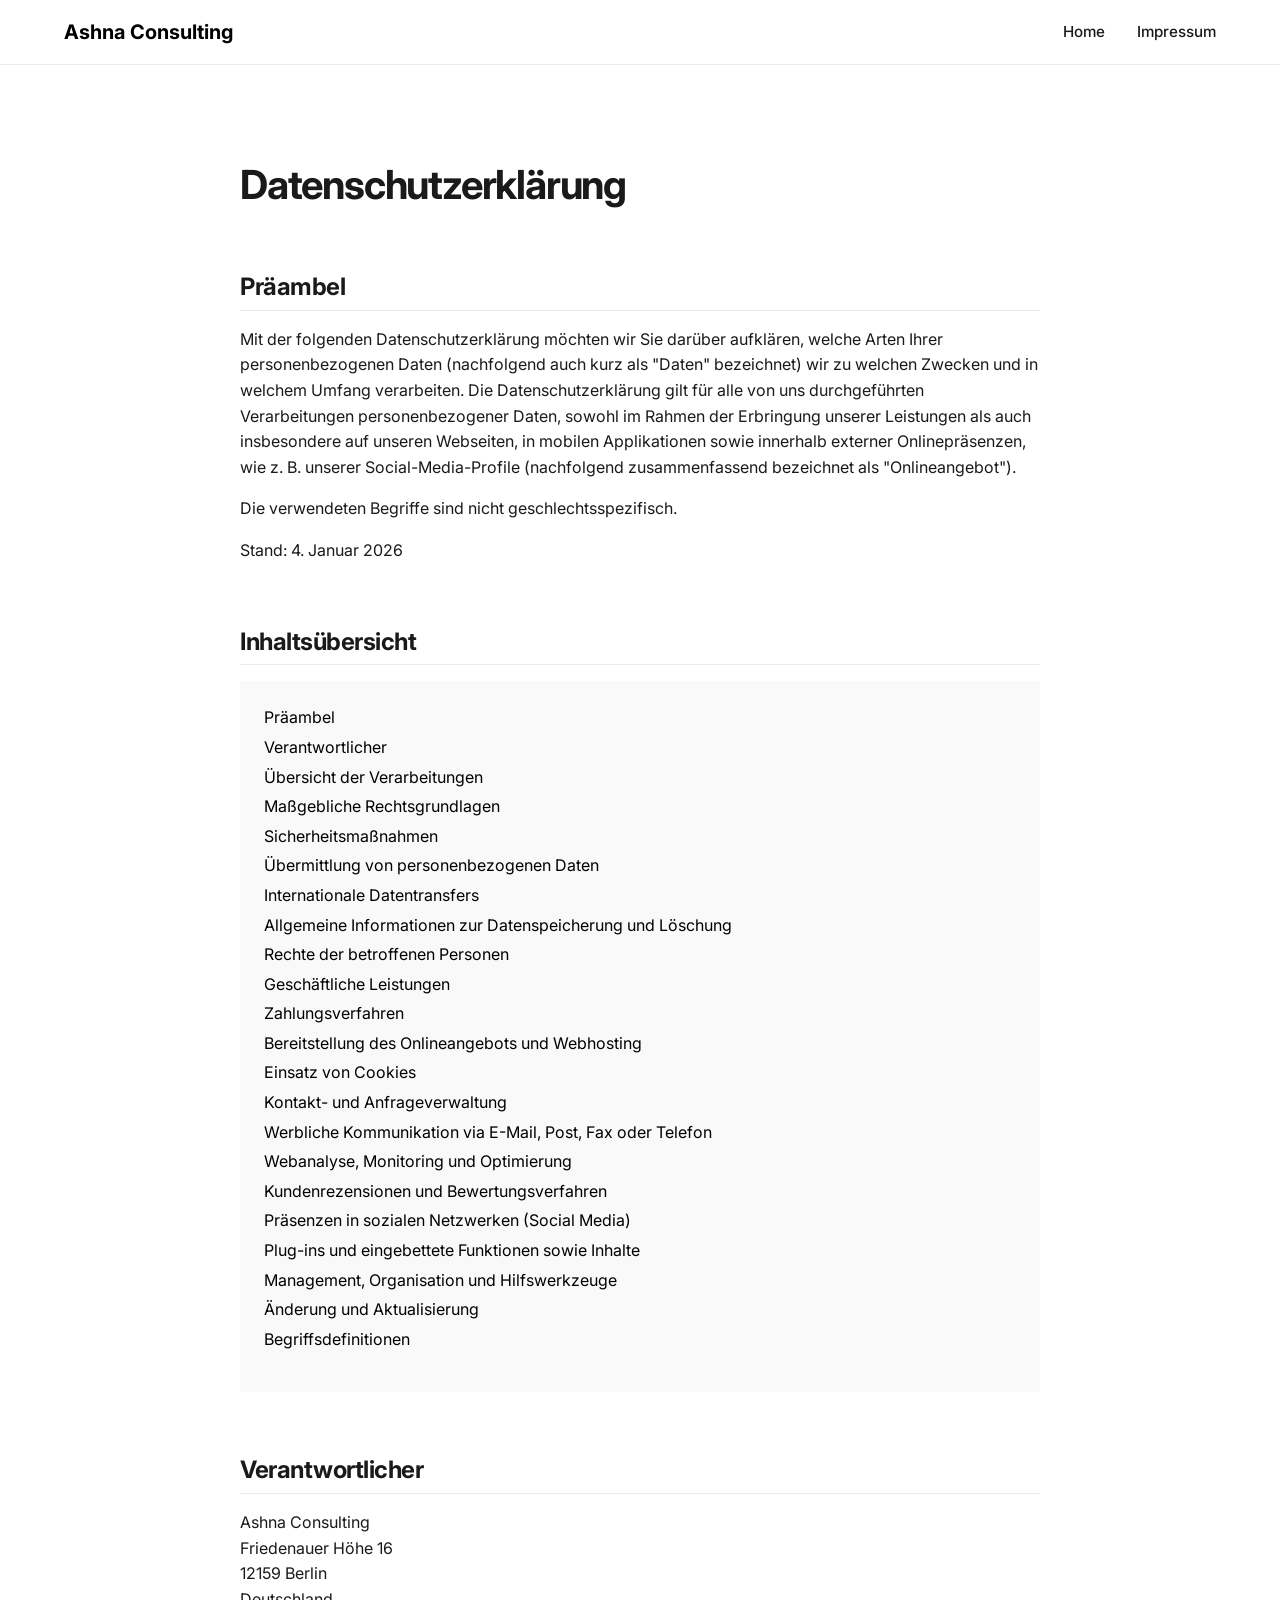
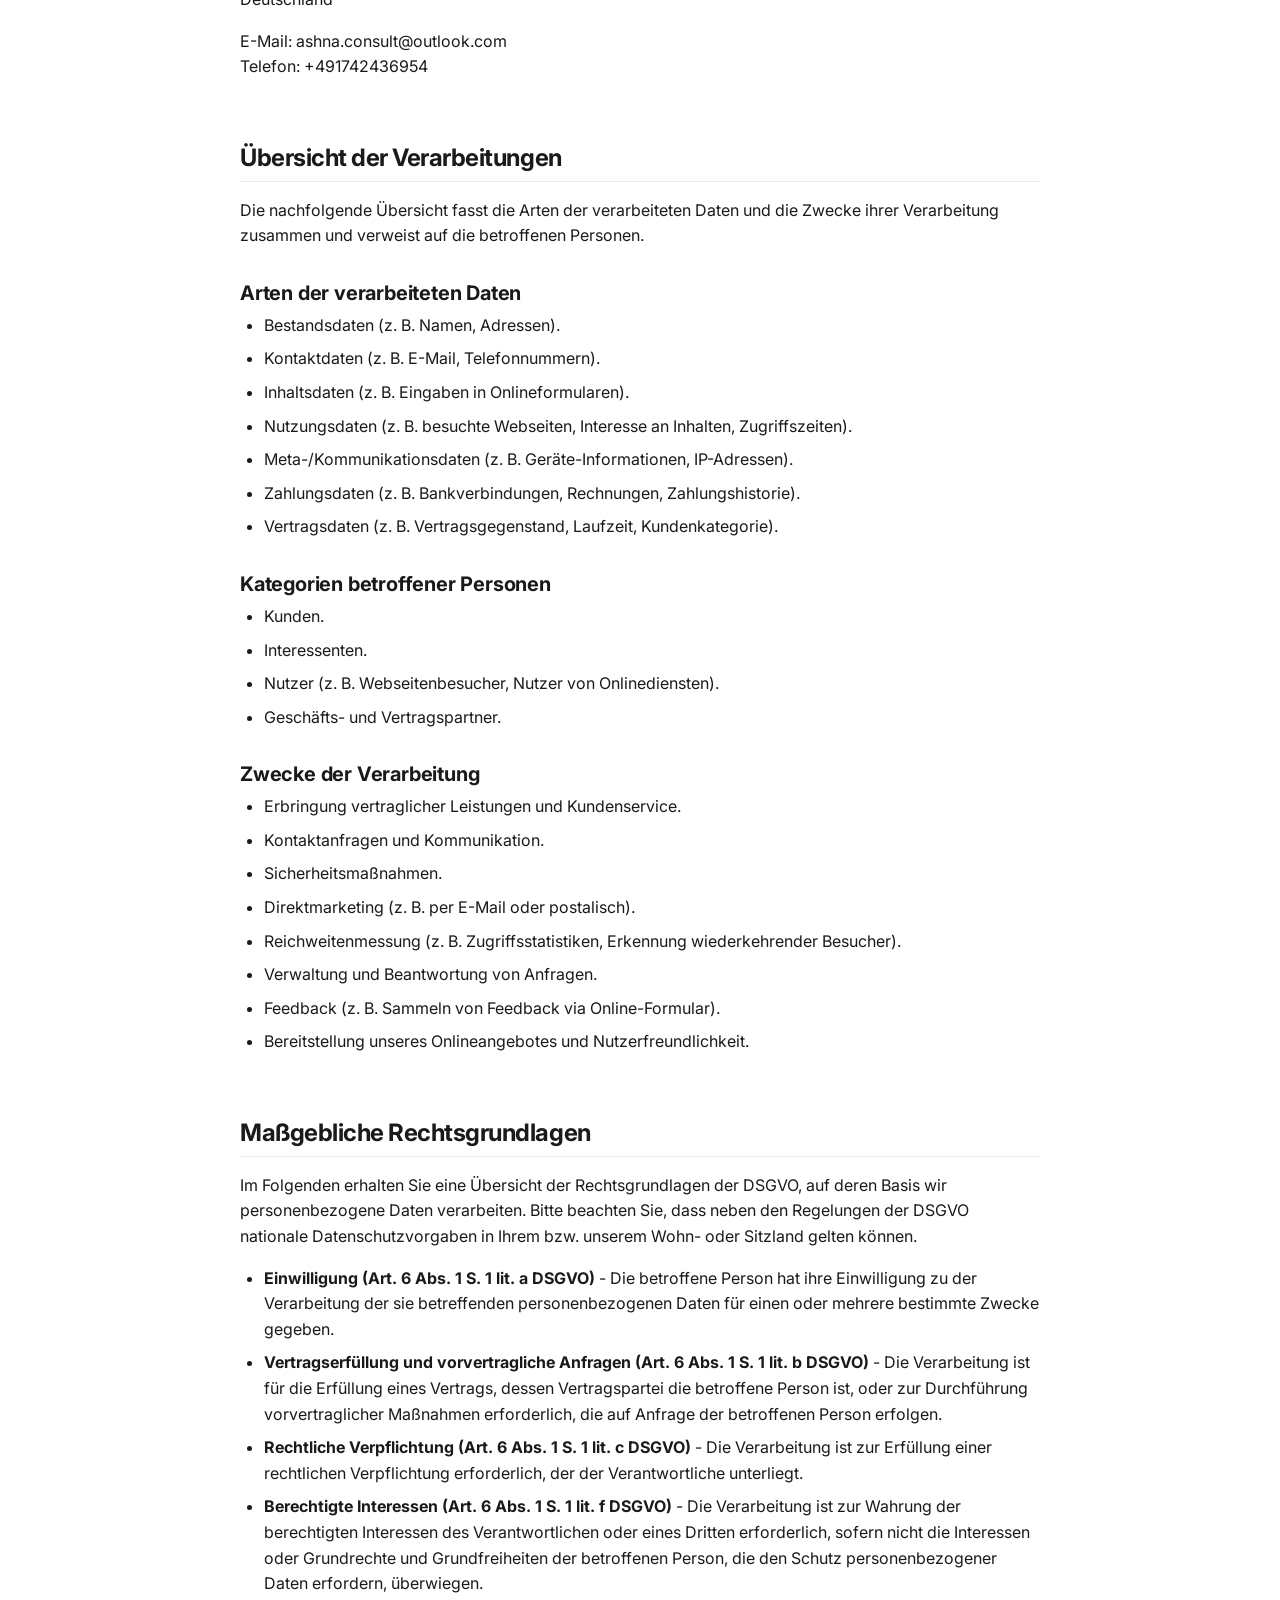
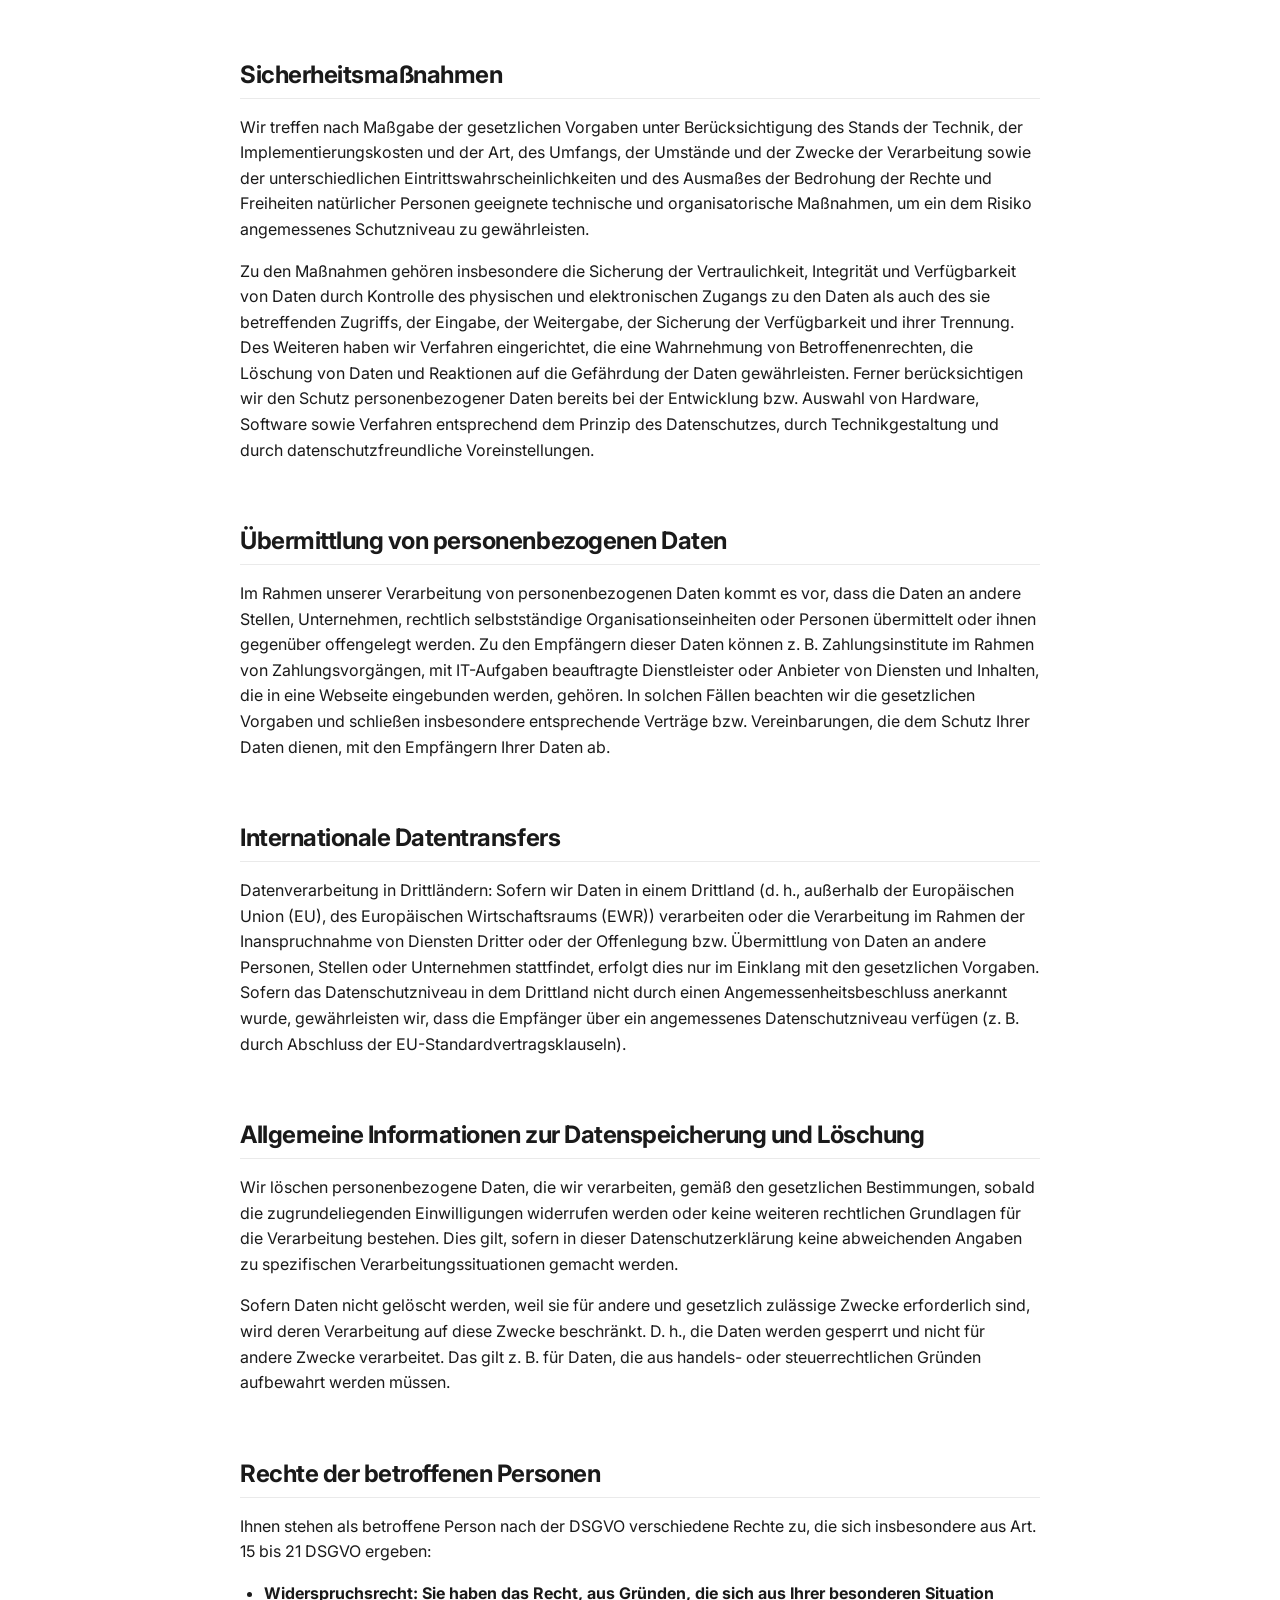
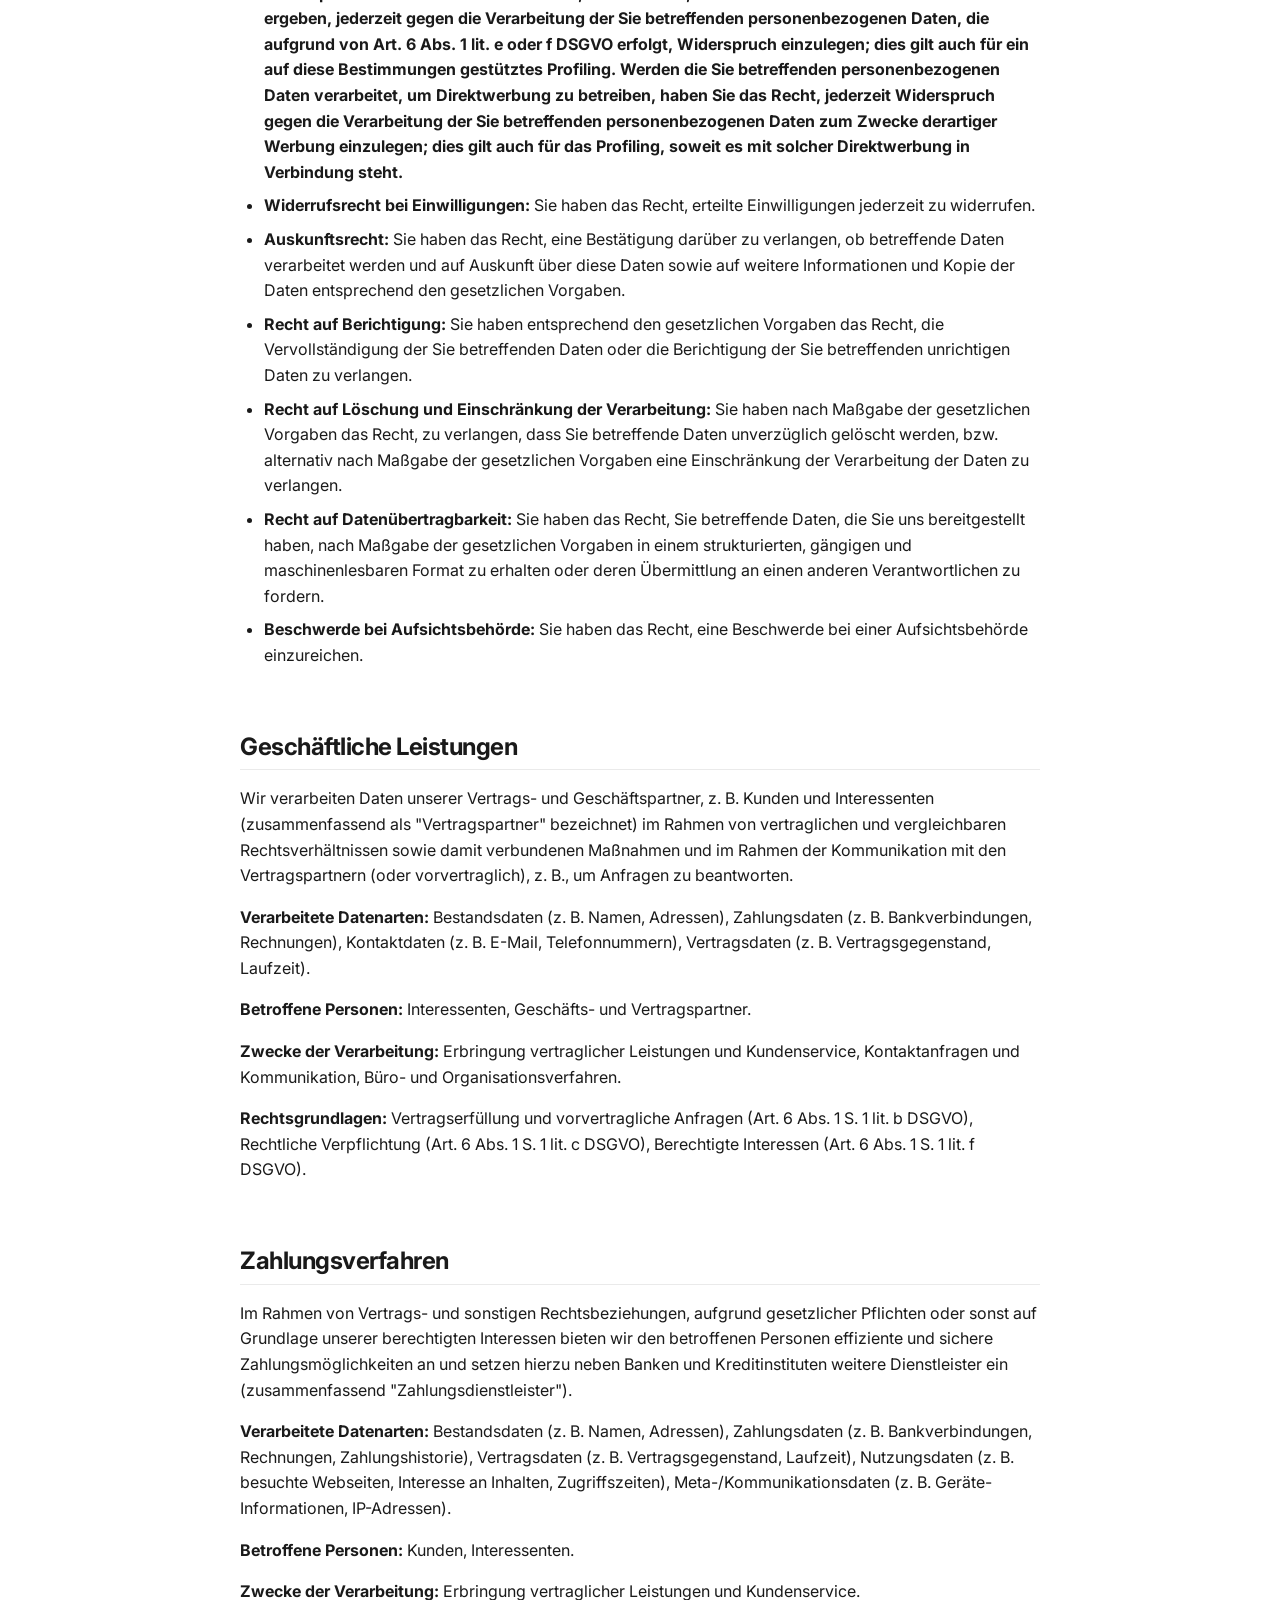
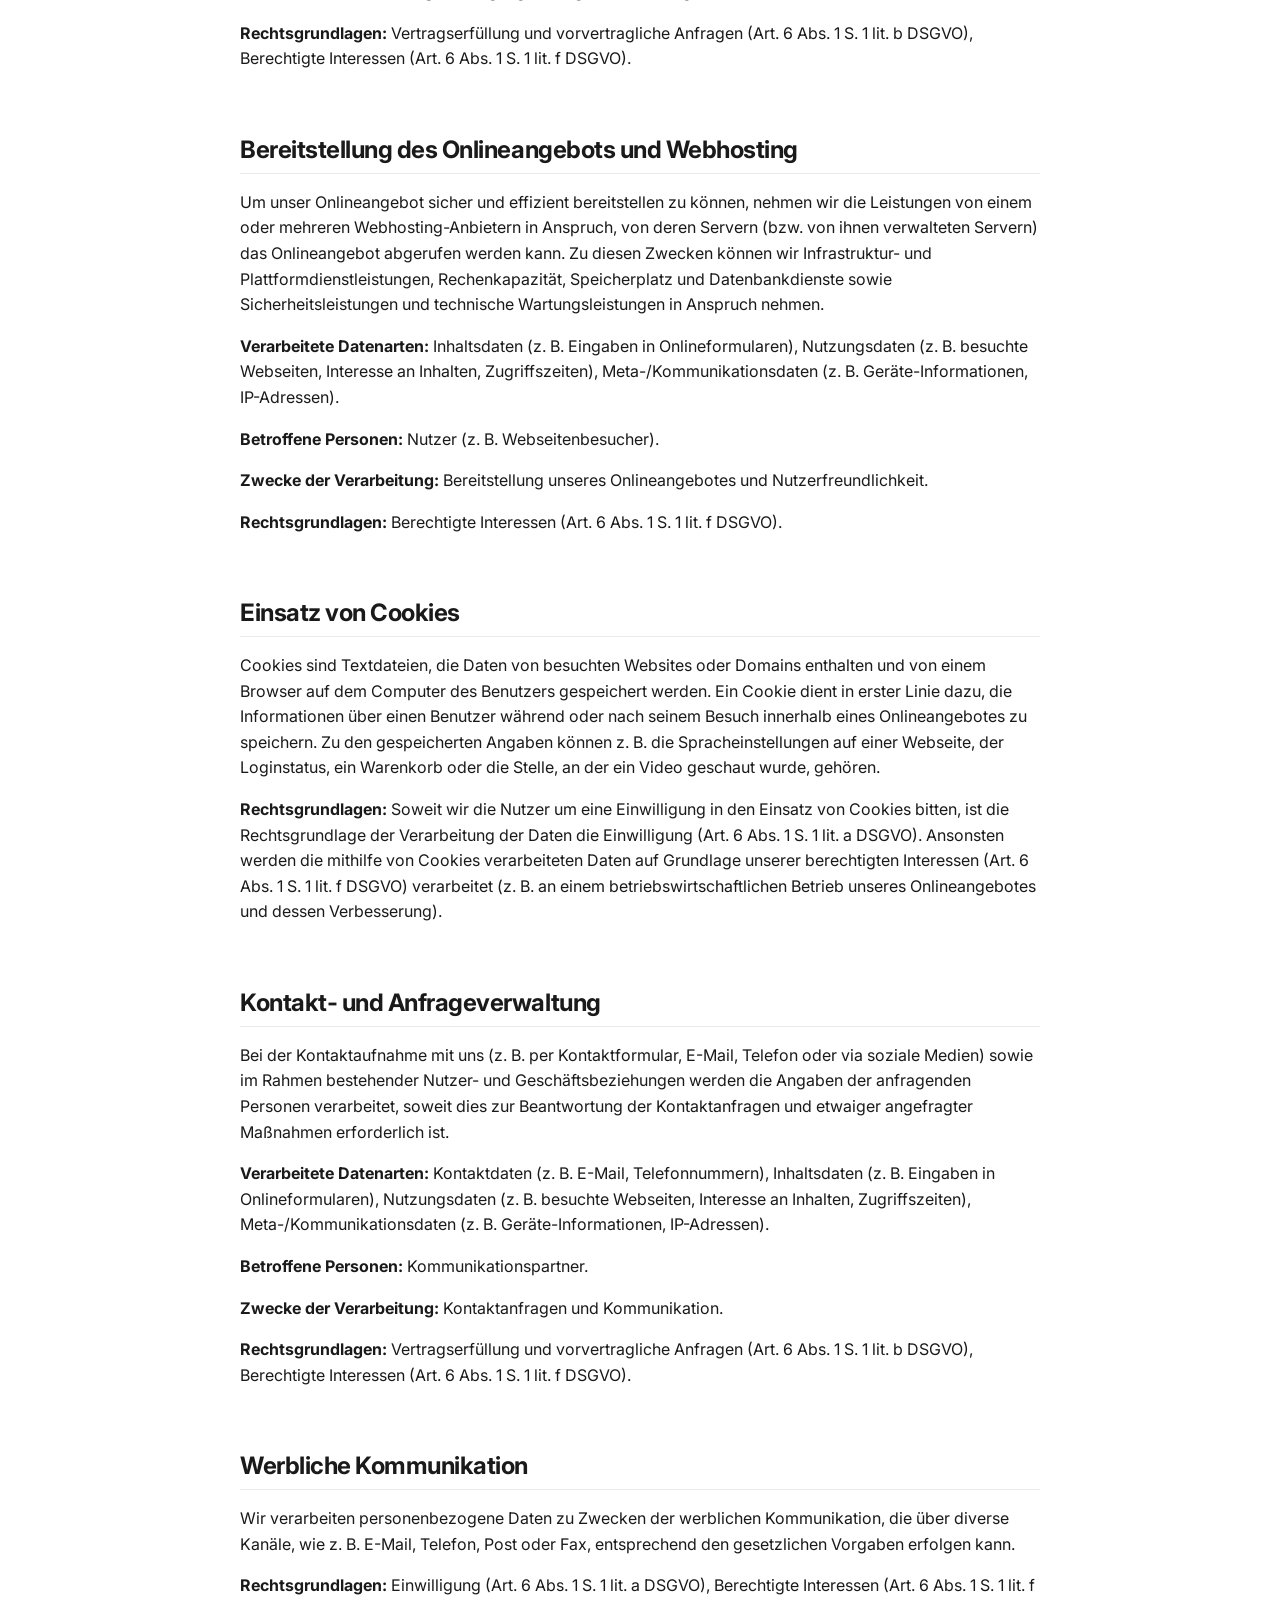
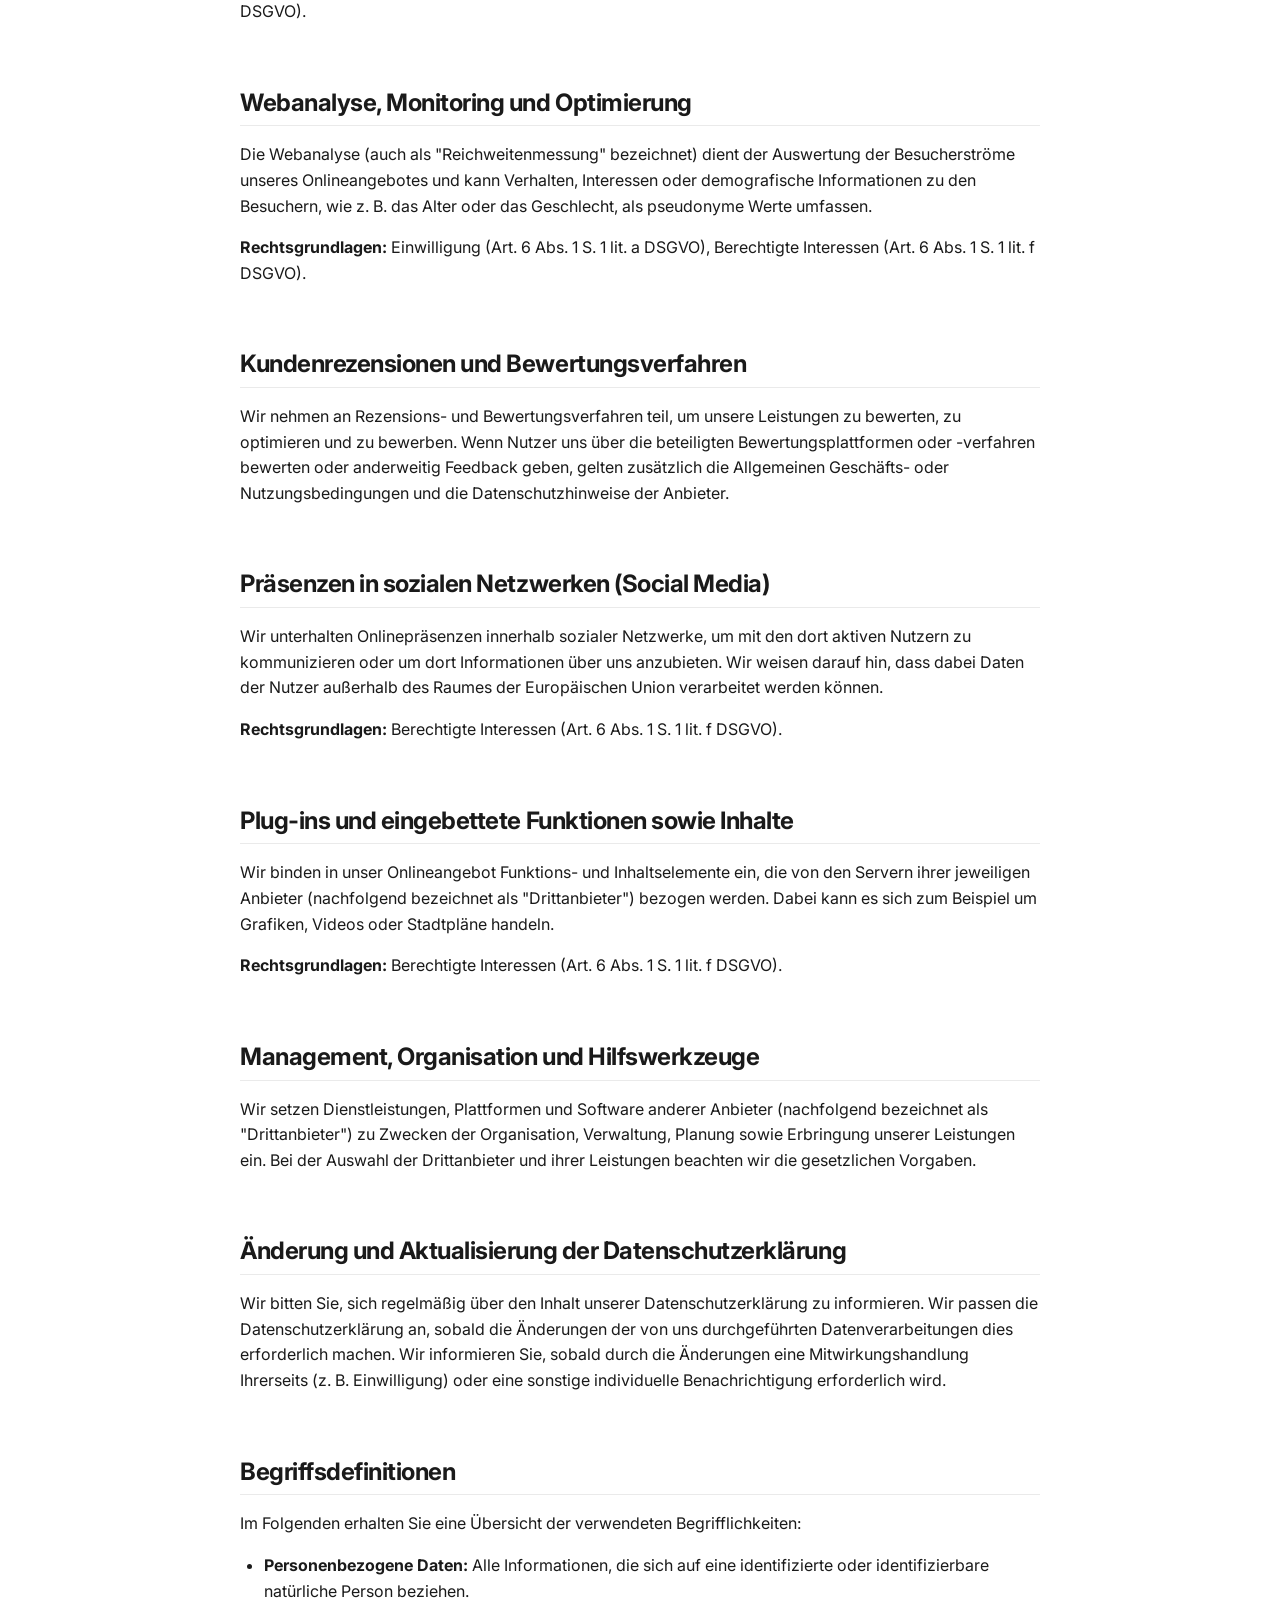
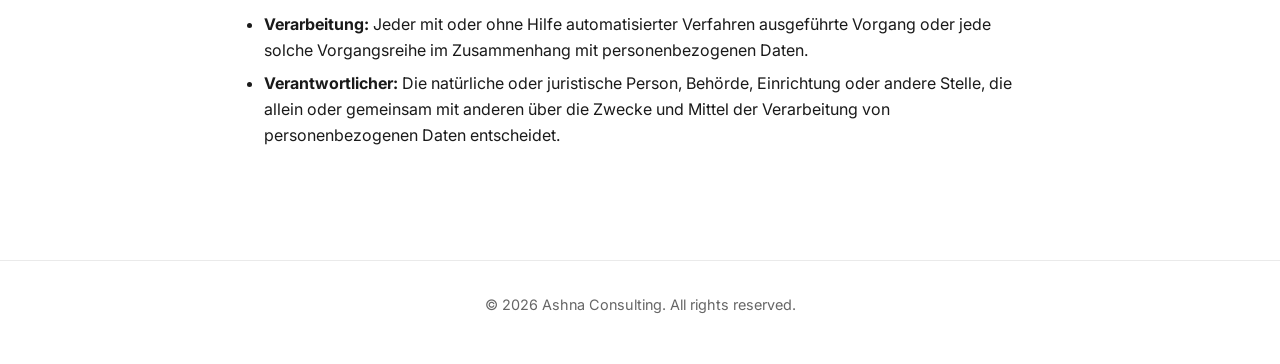
==== datenschutz.html @ 28f97c87 "123" ====
<!DOCTYPE html>
<html lang="de">

<head>
    <meta charset="UTF-8">
    <meta name="viewport" content="width=device-width, initial-scale=1.0">
    <title>Datenschutzerklärung - Ashna Consulting</title>
    <link rel="stylesheet" href="style.css">
    <link rel="preconnect" href="https://fonts.googleapis.com">
    <link rel="preconnect" href="https://fonts.gstatic.com" crossorigin>
    <link href="https://fonts.googleapis.com/css2?family=Inter:wght@300;400;600;700&display=swap" rel="stylesheet">
    <style>
        .legal-content {
            padding: var(--spacing-xl) 0;
            max-width: 800px;
            margin: 0 auto;
        }

        .legal-content h1 {
            margin-bottom: var(--spacing-md);
            font-size: 2.5rem;
        }

        .legal-content h2 {
            margin-top: var(--spacing-lg);
            font-size: 1.5rem;
            border-bottom: 1px solid var(--color-border);
            padding-bottom: 0.5rem;
            margin-bottom: 1rem;
        }

        .legal-content h3 {
            margin-top: var(--spacing-md);
            font-size: 1.25rem;
            margin-bottom: 0.5rem;
        }

        .legal-content h4 {
            font-size: 1.1rem;
            margin-top: 1rem;
            margin-bottom: 0.5rem;
            font-weight: 600;
        }

        .legal-content p,
        .legal-content ul {
            margin-bottom: 1rem;
            color: var(--color-text);
        }

        .legal-content ul {
            list-style: disc;
            margin-left: 1.5rem;
        }

        .legal-content li {
            margin-bottom: 0.5rem;
        }

        .toc {
            background-color: var(--color-secondary-bg);
            padding: 1.5rem;
            border-radius: var(--border-radius);
        }

        .toc ul {
            list-style: none;
            margin-left: 0;
        }

        .toc li {
            margin-bottom: 0.25rem;
        }

        .toc a {
            text-decoration: none;
            color: var(--color-primary);
        }

        .toc a:hover {
            text-decoration: underline;
        }
    </style>
</head>

<body>

    <header class="header">
        <div class="container header-container">
            <div class="logo"><a href="index.html">Ashna Consulting</a></div>
            <nav class="nav">
                <ul class="nav-list">
                    <li><a href="index.html">Home</a></li>
                    <li><a href="impressum.html">Impressum</a></li>
                </ul>
            </nav>
        </div>
    </header>

    <main class="container">
        <div class="legal-content">
            <h1>Datenschutzerklärung</h1>

            <h2 id="praeambel">Präambel</h2>
            <p>Mit der folgenden Datenschutzerklärung möchten wir Sie darüber aufklären, welche Arten Ihrer
                personenbezogenen Daten (nachfolgend auch kurz als "Daten" bezeichnet) wir zu welchen Zwecken und in
                welchem Umfang verarbeiten. Die Datenschutzerklärung gilt für alle von uns durchgeführten Verarbeitungen
                personenbezogener Daten, sowohl im Rahmen der Erbringung unserer Leistungen als auch insbesondere auf
                unseren Webseiten, in mobilen Applikationen sowie innerhalb externer Onlinepräsenzen, wie z. B. unserer
                Social-Media-Profile (nachfolgend zusammenfassend bezeichnet als "Onlineangebot").</p>
            <p>Die verwendeten Begriffe sind nicht geschlechtsspezifisch.</p>
            <p>Stand: 4. Januar 2026</p>

            <h2>Inhaltsübersicht</h2>
            <div class="toc">
                <ul>
                    <li><a href="#praeambel">Präambel</a></li>
                    <li><a href="#verantwortlicher">Verantwortlicher</a></li>
                    <li><a href="#uebersicht">Übersicht der Verarbeitungen</a></li>
                    <li><a href="#rechtsgrundlagen">Maßgebliche Rechtsgrundlagen</a></li>
                    <li><a href="#sicherheit">Sicherheitsmaßnahmen</a></li>
                    <li><a href="#uebermittlung">Übermittlung von personenbezogenen Daten</a></li>
                    <li><a href="#datentransfers">Internationale Datentransfers</a></li>
                    <li><a href="#speicherung">Allgemeine Informationen zur Datenspeicherung und Löschung</a></li>
                    <li><a href="#rechte">Rechte der betroffenen Personen</a></li>
                    <li><a href="#geschaeftliche-leistungen">Geschäftliche Leistungen</a></li>
                    <li><a href="#zahlungsverfahren">Zahlungsverfahren</a></li>
                    <li><a href="#bereitstellung">Bereitstellung des Onlineangebots und Webhosting</a></li>
                    <li><a href="#cookies">Einsatz von Cookies</a></li>
                    <li><a href="#kontakt">Kontakt- und Anfrageverwaltung</a></li>
                    <li><a href="#werbliche-kommunikation">Werbliche Kommunikation via E-Mail, Post, Fax oder
                            Telefon</a></li>
                    <li><a href="#webanalyse">Webanalyse, Monitoring und Optimierung</a></li>
                    <li><a href="#rezensionen">Kundenrezensionen und Bewertungsverfahren</a></li>
                    <li><a href="#social-media">Präsenzen in sozialen Netzwerken (Social Media)</a></li>
                    <li><a href="#plugins">Plug-ins und eingebettete Funktionen sowie Inhalte</a></li>
                    <li><a href="#management">Management, Organisation und Hilfswerkzeuge</a></li>
                    <li><a href="#aenderung">Änderung und Aktualisierung</a></li>
                    <li><a href="#begriffe">Begriffsdefinitionen</a></li>
                </ul>
            </div>

            <h2 id="verantwortlicher">Verantwortlicher</h2>
            <p>Ashna Consulting<br>
                Friedenauer Höhe 16<br>
                12159 Berlin<br>
                Deutschland</p>
            <p>E-Mail: <a href="mailto:ashna.consult@outlook.com">ashna.consult@outlook.com</a><br>
                Telefon: +491742436954</p>

            <h2 id="uebersicht">Übersicht der Verarbeitungen</h2>
            <p>Die nachfolgende Übersicht fasst die Arten der verarbeiteten Daten und die Zwecke ihrer Verarbeitung
                zusammen und verweist auf die betroffenen Personen.</p>
            <h3>Arten der verarbeiteten Daten</h3>
            <ul>
                <li>Bestandsdaten (z. B. Namen, Adressen).</li>
                <li>Kontaktdaten (z. B. E-Mail, Telefonnummern).</li>
                <li>Inhaltsdaten (z. B. Eingaben in Onlineformularen).</li>
                <li>Nutzungsdaten (z. B. besuchte Webseiten, Interesse an Inhalten, Zugriffszeiten).</li>
                <li>Meta-/Kommunikationsdaten (z. B. Geräte-Informationen, IP-Adressen).</li>
                <li>Zahlungsdaten (z. B. Bankverbindungen, Rechnungen, Zahlungshistorie).</li>
                <li>Vertragsdaten (z. B. Vertragsgegenstand, Laufzeit, Kundenkategorie).</li>
            </ul>
            <h3>Kategorien betroffener Personen</h3>
            <ul>
                <li>Kunden.</li>
                <li>Interessenten.</li>
                <li>Nutzer (z. B. Webseitenbesucher, Nutzer von Onlinediensten).</li>
                <li>Geschäfts- und Vertragspartner.</li>
            </ul>
            <h3>Zwecke der Verarbeitung</h3>
            <ul>
                <li>Erbringung vertraglicher Leistungen und Kundenservice.</li>
                <li>Kontaktanfragen und Kommunikation.</li>
                <li>Sicherheitsmaßnahmen.</li>
                <li>Direktmarketing (z. B. per E-Mail oder postalisch).</li>
                <li>Reichweitenmessung (z. B. Zugriffsstatistiken, Erkennung wiederkehrender Besucher).</li>
                <li>Verwaltung und Beantwortung von Anfragen.</li>
                <li>Feedback (z. B. Sammeln von Feedback via Online-Formular).</li>
                <li>Bereitstellung unseres Onlineangebotes und Nutzerfreundlichkeit.</li>
            </ul>

            <h2 id="rechtsgrundlagen">Maßgebliche Rechtsgrundlagen</h2>
            <p>Im Folgenden erhalten Sie eine Übersicht der Rechtsgrundlagen der DSGVO, auf deren Basis wir
                personenbezogene Daten verarbeiten. Bitte beachten Sie, dass neben den Regelungen der DSGVO nationale
                Datenschutzvorgaben in Ihrem bzw. unserem Wohn- oder Sitzland gelten können.</p>
            <ul>
                <li><strong>Einwilligung (Art. 6 Abs. 1 S. 1 lit. a DSGVO)</strong> - Die betroffene Person hat ihre
                    Einwilligung zu der Verarbeitung der sie betreffenden personenbezogenen Daten für einen oder mehrere
                    bestimmte Zwecke gegeben.</li>
                <li><strong>Vertragserfüllung und vorvertragliche Anfragen (Art. 6 Abs. 1 S. 1 lit. b DSGVO)</strong> -
                    Die Verarbeitung ist für die Erfüllung eines Vertrags, dessen Vertragspartei die betroffene Person
                    ist, oder zur Durchführung vorvertraglicher Maßnahmen erforderlich, die auf Anfrage der betroffenen
                    Person erfolgen.</li>
                <li><strong>Rechtliche Verpflichtung (Art. 6 Abs. 1 S. 1 lit. c DSGVO)</strong> - Die Verarbeitung ist
                    zur Erfüllung einer rechtlichen Verpflichtung erforderlich, der der Verantwortliche unterliegt.</li>
                <li><strong>Berechtigte Interessen (Art. 6 Abs. 1 S. 1 lit. f DSGVO)</strong> - Die Verarbeitung ist zur
                    Wahrung der berechtigten Interessen des Verantwortlichen oder eines Dritten erforderlich, sofern
                    nicht die Interessen oder Grundrechte und Grundfreiheiten der betroffenen Person, die den Schutz
                    personenbezogener Daten erfordern, überwiegen.</li>
            </ul>

            <h2 id="sicherheit">Sicherheitsmaßnahmen</h2>
            <p>Wir treffen nach Maßgabe der gesetzlichen Vorgaben unter Berücksichtigung des Stands der Technik, der
                Implementierungskosten und der Art, des Umfangs, der Umstände und der Zwecke der Verarbeitung sowie der
                unterschiedlichen Eintrittswahrscheinlichkeiten und des Ausmaßes der Bedrohung der Rechte und Freiheiten
                natürlicher Personen geeignete technische und organisatorische Maßnahmen, um ein dem Risiko angemessenes
                Schutzniveau zu gewährleisten.</p>
            <p>Zu den Maßnahmen gehören insbesondere die Sicherung der Vertraulichkeit, Integrität und Verfügbarkeit von
                Daten durch Kontrolle des physischen und elektronischen Zugangs zu den Daten als auch des sie
                betreffenden Zugriffs, der Eingabe, der Weitergabe, der Sicherung der Verfügbarkeit und ihrer Trennung.
                Des Weiteren haben wir Verfahren eingerichtet, die eine Wahrnehmung von Betroffenenrechten, die Löschung
                von Daten und Reaktionen auf die Gefährdung der Daten gewährleisten. Ferner berücksichtigen wir den
                Schutz personenbezogener Daten bereits bei der Entwicklung bzw. Auswahl von Hardware, Software sowie
                Verfahren entsprechend dem Prinzip des Datenschutzes, durch Technikgestaltung und durch
                datenschutzfreundliche Voreinstellungen.</p>

            <h2 id="uebermittlung">Übermittlung von personenbezogenen Daten</h2>
            <p>Im Rahmen unserer Verarbeitung von personenbezogenen Daten kommt es vor, dass die Daten an andere
                Stellen, Unternehmen, rechtlich selbstständige Organisationseinheiten oder Personen übermittelt oder
                ihnen gegenüber offengelegt werden. Zu den Empfängern dieser Daten können z. B. Zahlungsinstitute im
                Rahmen von Zahlungsvorgängen, mit IT-Aufgaben beauftragte Dienstleister oder Anbieter von Diensten und
                Inhalten, die in eine Webseite eingebunden werden, gehören. In solchen Fällen beachten wir die
                gesetzlichen Vorgaben und schließen insbesondere entsprechende Verträge bzw. Vereinbarungen, die dem
                Schutz Ihrer Daten dienen, mit den Empfängern Ihrer Daten ab.</p>

            <h2 id="datentransfers">Internationale Datentransfers</h2>
            <p>Datenverarbeitung in Drittländern: Sofern wir Daten in einem Drittland (d. h., außerhalb der Europäischen
                Union (EU), des Europäischen Wirtschaftsraums (EWR)) verarbeiten oder die Verarbeitung im Rahmen der
                Inanspruchnahme von Diensten Dritter oder der Offenlegung bzw. Übermittlung von Daten an andere
                Personen, Stellen oder Unternehmen stattfindet, erfolgt dies nur im Einklang mit den gesetzlichen
                Vorgaben. Sofern das Datenschutzniveau in dem Drittland nicht durch einen Angemessenheitsbeschluss
                anerkannt wurde, gewährleisten wir, dass die Empfänger über ein angemessenes Datenschutzniveau verfügen
                (z. B. durch Abschluss der EU-Standardvertragsklauseln).</p>

            <h2 id="speicherung">Allgemeine Informationen zur Datenspeicherung und Löschung</h2>
            <p>Wir löschen personenbezogene Daten, die wir verarbeiten, gemäß den gesetzlichen Bestimmungen, sobald die
                zugrundeliegenden Einwilligungen widerrufen werden oder keine weiteren rechtlichen Grundlagen für die
                Verarbeitung bestehen. Dies gilt, sofern in dieser Datenschutzerklärung keine abweichenden Angaben zu
                spezifischen Verarbeitungssituationen gemacht werden.</p>
            <p>Sofern Daten nicht gelöscht werden, weil sie für andere und gesetzlich zulässige Zwecke erforderlich
                sind, wird deren Verarbeitung auf diese Zwecke beschränkt. D. h., die Daten werden gesperrt und nicht
                für andere Zwecke verarbeitet. Das gilt z. B. für Daten, die aus handels- oder steuerrechtlichen Gründen
                aufbewahrt werden müssen.</p>

            <h2 id="rechte">Rechte der betroffenen Personen</h2>
            <p>Ihnen stehen als betroffene Person nach der DSGVO verschiedene Rechte zu, die sich insbesondere aus Art.
                15 bis 21 DSGVO ergeben:</p>
            <ul>
                <li><strong>Widerspruchsrecht: Sie haben das Recht, aus Gründen, die sich aus Ihrer besonderen Situation
                        ergeben, jederzeit gegen die Verarbeitung der Sie betreffenden personenbezogenen Daten, die
                        aufgrund von Art. 6 Abs. 1 lit. e oder f DSGVO erfolgt, Widerspruch einzulegen; dies gilt auch
                        für ein auf diese Bestimmungen gestütztes Profiling. Werden die Sie betreffenden
                        personenbezogenen Daten verarbeitet, um Direktwerbung zu betreiben, haben Sie das Recht,
                        jederzeit Widerspruch gegen die Verarbeitung der Sie betreffenden personenbezogenen Daten zum
                        Zwecke derartiger Werbung einzulegen; dies gilt auch für das Profiling, soweit es mit solcher
                        Direktwerbung in Verbindung steht.</strong></li>
                <li><strong>Widerrufsrecht bei Einwilligungen:</strong> Sie haben das Recht, erteilte Einwilligungen
                    jederzeit zu widerrufen.</li>
                <li><strong>Auskunftsrecht:</strong> Sie haben das Recht, eine Bestätigung darüber zu verlangen, ob
                    betreffende Daten verarbeitet werden und auf Auskunft über diese Daten sowie auf weitere
                    Informationen und Kopie der Daten entsprechend den gesetzlichen Vorgaben.</li>
                <li><strong>Recht auf Berichtigung:</strong> Sie haben entsprechend den gesetzlichen Vorgaben das Recht,
                    die Vervollständigung der Sie betreffenden Daten oder die Berichtigung der Sie betreffenden
                    unrichtigen Daten zu verlangen.</li>
                <li><strong>Recht auf Löschung und Einschränkung der Verarbeitung:</strong> Sie haben nach Maßgabe der
                    gesetzlichen Vorgaben das Recht, zu verlangen, dass Sie betreffende Daten unverzüglich gelöscht
                    werden, bzw. alternativ nach Maßgabe der gesetzlichen Vorgaben eine Einschränkung der Verarbeitung
                    der Daten zu verlangen.</li>
                <li><strong>Recht auf Datenübertragbarkeit:</strong> Sie haben das Recht, Sie betreffende Daten, die Sie
                    uns bereitgestellt haben, nach Maßgabe der gesetzlichen Vorgaben in einem strukturierten, gängigen
                    und maschinenlesbaren Format zu erhalten oder deren Übermittlung an einen anderen Verantwortlichen
                    zu fordern.</li>
                <li><strong>Beschwerde bei Aufsichtsbehörde:</strong> Sie haben das Recht, eine Beschwerde bei einer
                    Aufsichtsbehörde einzureichen.</li>
            </ul>

            <h2 id="geschaeftliche-leistungen">Geschäftliche Leistungen</h2>
            <p>Wir verarbeiten Daten unserer Vertrags- und Geschäftspartner, z. B. Kunden und Interessenten
                (zusammenfassend als "Vertragspartner" bezeichnet) im Rahmen von vertraglichen und vergleichbaren
                Rechtsverhältnissen sowie damit verbundenen Maßnahmen und im Rahmen der Kommunikation mit den
                Vertragspartnern (oder vorvertraglich), z. B., um Anfragen zu beantworten.</p>
            <p><strong>Verarbeitete Datenarten:</strong> Bestandsdaten (z. B. Namen, Adressen), Zahlungsdaten (z. B.
                Bankverbindungen, Rechnungen), Kontaktdaten (z. B. E-Mail, Telefonnummern), Vertragsdaten (z. B.
                Vertragsgegenstand, Laufzeit).</p>
            <p><strong>Betroffene Personen:</strong> Interessenten, Geschäfts- und Vertragspartner.</p>
            <p><strong>Zwecke der Verarbeitung:</strong> Erbringung vertraglicher Leistungen und Kundenservice,
                Kontaktanfragen und Kommunikation, Büro- und Organisationsverfahren.</p>
            <p><strong>Rechtsgrundlagen:</strong> Vertragserfüllung und vorvertragliche Anfragen (Art. 6 Abs. 1 S. 1
                lit. b DSGVO), Rechtliche Verpflichtung (Art. 6 Abs. 1 S. 1 lit. c DSGVO), Berechtigte Interessen (Art.
                6 Abs. 1 S. 1 lit. f DSGVO).</p>

            <h2 id="zahlungsverfahren">Zahlungsverfahren</h2>
            <p>Im Rahmen von Vertrags- und sonstigen Rechtsbeziehungen, aufgrund gesetzlicher Pflichten oder sonst auf
                Grundlage unserer berechtigten Interessen bieten wir den betroffenen Personen effiziente und sichere
                Zahlungsmöglichkeiten an und setzen hierzu neben Banken und Kreditinstituten weitere Dienstleister ein
                (zusammenfassend "Zahlungsdienstleister").</p>
            <p><strong>Verarbeitete Datenarten:</strong> Bestandsdaten (z. B. Namen, Adressen), Zahlungsdaten (z. B.
                Bankverbindungen, Rechnungen, Zahlungshistorie), Vertragsdaten (z. B. Vertragsgegenstand, Laufzeit),
                Nutzungsdaten (z. B. besuchte Webseiten, Interesse an Inhalten, Zugriffszeiten),
                Meta-/Kommunikationsdaten (z. B. Geräte-Informationen, IP-Adressen).</p>
            <p><strong>Betroffene Personen:</strong> Kunden, Interessenten.</p>
            <p><strong>Zwecke der Verarbeitung:</strong> Erbringung vertraglicher Leistungen und Kundenservice.</p>
            <p><strong>Rechtsgrundlagen:</strong> Vertragserfüllung und vorvertragliche Anfragen (Art. 6 Abs. 1 S. 1
                lit. b DSGVO), Berechtigte Interessen (Art. 6 Abs. 1 S. 1 lit. f DSGVO).</p>

            <h2 id="bereitstellung">Bereitstellung des Onlineangebots und Webhosting</h2>
            <p>Um unser Onlineangebot sicher und effizient bereitstellen zu können, nehmen wir die Leistungen von einem
                oder mehreren Webhosting-Anbietern in Anspruch, von deren Servern (bzw. von ihnen verwalteten Servern)
                das Onlineangebot abgerufen werden kann. Zu diesen Zwecken können wir Infrastruktur- und
                Plattformdienstleistungen, Rechenkapazität, Speicherplatz und Datenbankdienste sowie
                Sicherheitsleistungen und technische Wartungsleistungen in Anspruch nehmen.</p>
            <p><strong>Verarbeitete Datenarten:</strong> Inhaltsdaten (z. B. Eingaben in Onlineformularen),
                Nutzungsdaten (z. B. besuchte Webseiten, Interesse an Inhalten, Zugriffszeiten),
                Meta-/Kommunikationsdaten (z. B. Geräte-Informationen, IP-Adressen).</p>
            <p><strong>Betroffene Personen:</strong> Nutzer (z. B. Webseitenbesucher).</p>
            <p><strong>Zwecke der Verarbeitung:</strong> Bereitstellung unseres Onlineangebotes und
                Nutzerfreundlichkeit.</p>
            <p><strong>Rechtsgrundlagen:</strong> Berechtigte Interessen (Art. 6 Abs. 1 S. 1 lit. f DSGVO).</p>

            <h2 id="cookies">Einsatz von Cookies</h2>
            <p>Cookies sind Textdateien, die Daten von besuchten Websites oder Domains enthalten und von einem Browser
                auf dem Computer des Benutzers gespeichert werden. Ein Cookie dient in erster Linie dazu, die
                Informationen über einen Benutzer während oder nach seinem Besuch innerhalb eines Onlineangebotes zu
                speichern. Zu den gespeicherten Angaben können z. B. die Spracheinstellungen auf einer Webseite, der
                Loginstatus, ein Warenkorb oder die Stelle, an der ein Video geschaut wurde, gehören.</p>
            <p><strong>Rechtsgrundlagen:</strong> Soweit wir die Nutzer um eine Einwilligung in den Einsatz von Cookies
                bitten, ist die Rechtsgrundlage der Verarbeitung der Daten die Einwilligung (Art. 6 Abs. 1 S. 1 lit. a
                DSGVO). Ansonsten werden die mithilfe von Cookies verarbeiteten Daten auf Grundlage unserer berechtigten
                Interessen (Art. 6 Abs. 1 S. 1 lit. f DSGVO) verarbeitet (z. B. an einem betriebswirtschaftlichen
                Betrieb unseres Onlineangebotes und dessen Verbesserung).</p>

            <h2 id="kontakt">Kontakt- und Anfrageverwaltung</h2>
            <p>Bei der Kontaktaufnahme mit uns (z. B. per Kontaktformular, E-Mail, Telefon oder via soziale Medien)
                sowie im Rahmen bestehender Nutzer- und Geschäftsbeziehungen werden die Angaben der anfragenden Personen
                verarbeitet, soweit dies zur Beantwortung der Kontaktanfragen und etwaiger angefragter Maßnahmen
                erforderlich ist.</p>
            <p><strong>Verarbeitete Datenarten:</strong> Kontaktdaten (z. B. E-Mail, Telefonnummern), Inhaltsdaten (z.
                B. Eingaben in Onlineformularen), Nutzungsdaten (z. B. besuchte Webseiten, Interesse an Inhalten,
                Zugriffszeiten), Meta-/Kommunikationsdaten (z. B. Geräte-Informationen, IP-Adressen).</p>
            <p><strong>Betroffene Personen:</strong> Kommunikationspartner.</p>
            <p><strong>Zwecke der Verarbeitung:</strong> Kontaktanfragen und Kommunikation.</p>
            <p><strong>Rechtsgrundlagen:</strong> Vertragserfüllung und vorvertragliche Anfragen (Art. 6 Abs. 1 S. 1
                lit. b DSGVO), Berechtigte Interessen (Art. 6 Abs. 1 S. 1 lit. f DSGVO).</p>

            <h2 id="werbliche-kommunikation">Werbliche Kommunikation</h2>
            <p>Wir verarbeiten personenbezogene Daten zu Zwecken der werblichen Kommunikation, die über diverse Kanäle,
                wie z. B. E-Mail, Telefon, Post oder Fax, entsprechend den gesetzlichen Vorgaben erfolgen kann.</p>
            <p><strong>Rechtsgrundlagen:</strong> Einwilligung (Art. 6 Abs. 1 S. 1 lit. a DSGVO), Berechtigte Interessen
                (Art. 6 Abs. 1 S. 1 lit. f DSGVO).</p>

            <h2 id="webanalyse">Webanalyse, Monitoring und Optimierung</h2>
            <p>Die Webanalyse (auch als "Reichweitenmessung" bezeichnet) dient der Auswertung der Besucherströme unseres
                Onlineangebotes und kann Verhalten, Interessen oder demografische Informationen zu den Besuchern, wie z.
                B. das Alter oder das Geschlecht, als pseudonyme Werte umfassen.</p>
            <p><strong>Rechtsgrundlagen:</strong> Einwilligung (Art. 6 Abs. 1 S. 1 lit. a DSGVO), Berechtigte Interessen
                (Art. 6 Abs. 1 S. 1 lit. f DSGVO).</p>

            <h2 id="rezensionen">Kundenrezensionen und Bewertungsverfahren</h2>
            <p>Wir nehmen an Rezensions- und Bewertungsverfahren teil, um unsere Leistungen zu bewerten, zu optimieren
                und zu bewerben. Wenn Nutzer uns über die beteiligten Bewertungsplattformen oder -verfahren bewerten
                oder anderweitig Feedback geben, gelten zusätzlich die Allgemeinen Geschäfts- oder Nutzungsbedingungen
                und die Datenschutzhinweise der Anbieter.</p>

            <h2 id="social-media">Präsenzen in sozialen Netzwerken (Social Media)</h2>
            <p>Wir unterhalten Onlinepräsenzen innerhalb sozialer Netzwerke, um mit den dort aktiven Nutzern zu
                kommunizieren oder um dort Informationen über uns anzubieten. Wir weisen darauf hin, dass dabei Daten
                der Nutzer außerhalb des Raumes der Europäischen Union verarbeitet werden können.</p>
            <p><strong>Rechtsgrundlagen:</strong> Berechtigte Interessen (Art. 6 Abs. 1 S. 1 lit. f DSGVO).</p>

            <h2 id="plugins">Plug-ins und eingebettete Funktionen sowie Inhalte</h2>
            <p>Wir binden in unser Onlineangebot Funktions- und Inhaltselemente ein, die von den Servern ihrer
                jeweiligen Anbieter (nachfolgend bezeichnet als "Drittanbieter") bezogen werden. Dabei kann es sich zum
                Beispiel um Grafiken, Videos oder Stadtpläne handeln.</p>
            <p><strong>Rechtsgrundlagen:</strong> Berechtigte Interessen (Art. 6 Abs. 1 S. 1 lit. f DSGVO).</p>

            <h2 id="management">Management, Organisation und Hilfswerkzeuge</h2>
            <p>Wir setzen Dienstleistungen, Plattformen und Software anderer Anbieter (nachfolgend bezeichnet als
                "Drittanbieter") zu Zwecken der Organisation, Verwaltung, Planung sowie Erbringung unserer Leistungen
                ein. Bei der Auswahl der Drittanbieter und ihrer Leistungen beachten wir die gesetzlichen Vorgaben.</p>

            <h2 id="aenderung">Änderung und Aktualisierung der Datenschutzerklärung</h2>
            <p>Wir bitten Sie, sich regelmäßig über den Inhalt unserer Datenschutzerklärung zu informieren. Wir passen
                die Datenschutzerklärung an, sobald die Änderungen der von uns durchgeführten Datenverarbeitungen dies
                erforderlich machen. Wir informieren Sie, sobald durch die Änderungen eine Mitwirkungshandlung
                Ihrerseits (z. B. Einwilligung) oder eine sonstige individuelle Benachrichtigung erforderlich wird.</p>

            <h2 id="begriffe">Begriffsdefinitionen</h2>
            <p>Im Folgenden erhalten Sie eine Übersicht der verwendeten Begrifflichkeiten:</p>
            <ul>
                <li><strong>Personenbezogene Daten:</strong> Alle Informationen, die sich auf eine identifizierte oder
                    identifizierbare natürliche Person beziehen.</li>
                <li><strong>Verarbeitung:</strong> Jeder mit oder ohne Hilfe automatisierter Verfahren ausgeführte
                    Vorgang oder jede solche Vorgangsreihe im Zusammenhang mit personenbezogenen Daten.</li>
                <li><strong>Verantwortlicher:</strong> Die natürliche oder juristische Person, Behörde, Einrichtung oder
                    andere Stelle, die allein oder gemeinsam mit anderen über die Zwecke und Mittel der Verarbeitung von
                    personenbezogenen Daten entscheidet.</li>
            </ul>

        </div>
    </main>

    <footer class="footer">
        <div class="container">
            <p>&copy; 2026 Ashna Consulting. All rights reserved.</p>
        </div>
    </footer>

</body>

</html>
---- style.css ----
/* style.css */

:root {
    --color-bg: #ffffff;
    --color-text: #1a1a1a;
    --color-text-muted: #666666;
    --color-primary: #000000;
    /* Minimalist black */
    --color-primary-hover: #333333;
    --color-secondary-bg: #f9f9f9;
    --color-dark-bg: #111111;
    --color-light-text: #ffffff;
    --color-border: #eaeaea;

    --font-main: 'Inter', -apple-system, BlinkMacSystemFont, "Segoe UI", Roboto, Helvetica, Arial, sans-serif;

    --spacing-xs: 0.5rem;
    --spacing-sm: 1rem;
    --spacing-md: 2rem;
    --spacing-lg: 4rem;
    --spacing-xl: 6rem;

    --container-width: 1200px;
    --border-radius: 4px;
    --transition: 0.3s ease;
}

/* --- Reset & Base --- */
* {
    margin: 0;
    padding: 0;
    box-sizing: border-box;
}

html {
    scroll-behavior: smooth;
}

body {
    font-family: var(--font-main);
    color: var(--color-text);
    background-color: var(--color-bg);
    line-height: 1.6;
    -webkit-font-smoothing: antialiased;
}

a {
    text-decoration: none;
    color: inherit;
    transition: var(--transition);
}

ul {
    list-style: none;
}

img {
    max-width: 100%;
    display: block;
}

/* --- Typography --- */
h1,
h2,
h3 {
    line-height: 1.2;
    margin-bottom: var(--spacing-sm);
    font-weight: 700;
}

h1 {
    font-size: 3rem;
    letter-spacing: -0.03em;
}

h2 {
    font-size: 2.25rem;
    letter-spacing: -0.02em;
}

h3 {
    font-size: 1.5rem;
    letter-spacing: -0.01em;
}

p {
    margin-bottom: var(--spacing-sm);
}

/* --- Utilities --- */
.container {
    width: 90%;
    max-width: var(--container-width);
    margin: 0 auto;
}

.text-light {
    color: var(--color-light-text);
}

.text-light-muted {
    color: rgba(255, 255, 255, 0.7);
}

.text-muted {
    color: var(--color-text-muted);
}

.grid {
    display: grid;
    grid-template-columns: repeat(auto-fit, minmax(300px, 1fr));
    gap: var(--spacing-md);
}

.btn {
    display: inline-block;
    padding: 0.8rem 1.6rem;
    background-color: var(--color-primary);
    color: var(--color-light-text);
    border-radius: var(--border-radius);
    font-weight: 500;
    border: 1px solid var(--color-primary);
    cursor: pointer;
}

.btn:hover {
    background-color: var(--color-primary-hover);
    border-color: var(--color-primary-hover);
}

.btn-sm {
    padding: 0.5rem 1rem;
    font-size: 0.9rem;
}

.section {
    padding: var(--spacing-xl) 0;
}

.section-alt {
    background-color: var(--color-secondary-bg);
}

.section-dark {
    background-color: var(--color-dark-bg);
    color: var(--color-light-text);
}

.section-title {
    margin-bottom: var(--spacing-lg);
    text-align: center;
}

/* --- Header --- */
.header {
    padding: var(--spacing-sm) 0;
    position: sticky;
    top: 0;
    background-color: rgba(255, 255, 255, 0.95);
    backdrop-filter: blur(10px);
    z-index: 1000;
    border-bottom: 1px solid var(--color-border);
}

.header-container {
    display: flex;
    justify-content: space-between;
    align-items: center;
}

.logo {
    font-size: 1.25rem;
    font-weight: 700;
    color: var(--color-primary);
}

.nav-list {
    display: flex;
    gap: var(--spacing-md);
    align-items: center;
}

.nav-list a {
    font-weight: 500;
    font-size: 0.95rem;
}

.nav-list a:hover {
    color: var(--color-text-muted);
}

.menu-btn {
    display: none;
    background: none;
    border: none;
    font-size: 1.5rem;
    cursor: pointer;
}

/* --- Hero --- */
.hero {
    padding: var(--spacing-xl) 0;
    margin: 0 auto;
}

.hero-container {
    display: flex;
    align-items: center;
    justify-content: space-between;
    gap: var(--spacing-lg);
}

.hero-content {
    flex: 1;
    max-width: 600px;
}

.hero-image {
    flex: 1;
    display: flex;
    justify-content: center;
}

.hero-image img {
    max-width: 100%;
    border-radius: var(--border-radius);
    box-shadow: 0 20px 40px rgba(0, 0, 0, 0.1);
}

.hero p {
    font-size: 1.25rem;
    color: var(--color-text-muted);
    margin-bottom: var(--spacing-md);
}

/* --- Cards (Services, Use Cases) --- */
.card {
    background: var(--color-bg);
    padding: var(--spacing-md);
    border: 1px solid var(--color-border);
    border-radius: var(--border-radius);
    transition: var(--transition);
}

.card:hover {
    transform: translateY(-5px);
    box-shadow: 0 10px 30px rgba(0, 0, 0, 0.05);
}

.card h3 {
    margin-bottom: var(--spacing-xs);
}

.service-description {
    color: var(--color-text-muted);
    font-size: 0.95rem;
    /* margin-bottom is handled by p styles, but let's be specific */
    margin-bottom: var(--spacing-sm);
}

.service-features {
    margin-top: var(--spacing-sm);
    padding-top: var(--spacing-sm);
    border-top: 1px solid var(--color-border);
}

.service-features li {
    margin-bottom: 0.5rem;
    font-size: 0.9rem;
    color: var(--color-text-muted);
    line-height: 1.5;
}

.card p {
    color: var(--color-text-muted);
    font-size: 0.95rem;
    margin-bottom: 0;
}

/* Ensure description text specifically has margin if features follow */
.card .service-description {
    margin-bottom: var(--spacing-sm);
}

/* --- Testimonials --- */
.testimonials-container {
    display: grid;
    grid-template-columns: repeat(auto-fit, minmax(300px, 1fr));
    gap: var(--spacing-md);
}

.testimonial {
    text-align: center;
    padding: var(--spacing-md);
    background-color: var(--color-secondary-bg);
    border-radius: var(--border-radius);
}

.quote {
    font-size: 1.1rem;
    font-style: italic;
    margin-bottom: var(--spacing-sm);
}

.author {
    font-weight: 600;
    font-size: 0.9rem;
    color: var(--color-text-muted);
}

/* --- Contact --- */
.contact-container {
    text-align: center;
}

.contact-links {
    margin-top: var(--spacing-md);
    display: flex;
    justify-content: center;
    gap: var(--spacing-md);
    flex-wrap: wrap;
}

.contact-link {
    display: inline-flex;
    align-items: center;
    padding: 1rem 2rem;
    background: rgba(255, 255, 255, 0.1);
    color: white;
    border-radius: var(--border-radius);
    font-weight: 500;
    border: 1px solid rgba(255, 255, 255, 0.2);
}

.contact-link:hover {
    background: rgba(255, 255, 255, 0.2);
}

/* --- Footer --- */
.footer {
    padding: var(--spacing-md) 0;
    border-top: 1px solid var(--color-border);
    text-align: center;
    font-size: 0.9rem;
    color: var(--color-text-muted);
}

/* --- Responsive --- */
@media (max-width: 768px) {
    :root {
        --spacing-xl: 4rem;
    }

    .hero-container {
        flex-direction: column-reverse;
        text-align: center;
    }

    .hero-image {
        margin-bottom: var(--spacing-md);
    }

    h1 {
        font-size: 2.5rem;
    }

    .nav {
        display: none;
        /* Simple hiding for first iteration */
        /* To make a proper mobile menu would require more JS/CSS */
        /* For MVP phase 1, we can just let it hide or stack */
    }

    .menu-btn {
        display: block;
    }

    .nav.active {
        display: block;
        position: absolute;
        top: 100%;
        left: 0;
        width: 100%;
        background: white;
        border-bottom: 1px solid var(--color-border);
        padding: var(--spacing-sm);
    }

    .nav-list {
        flex-direction: column;
        align-items: flex-start;
    }

    .contact-links {
        flex-direction: column;
    }
}
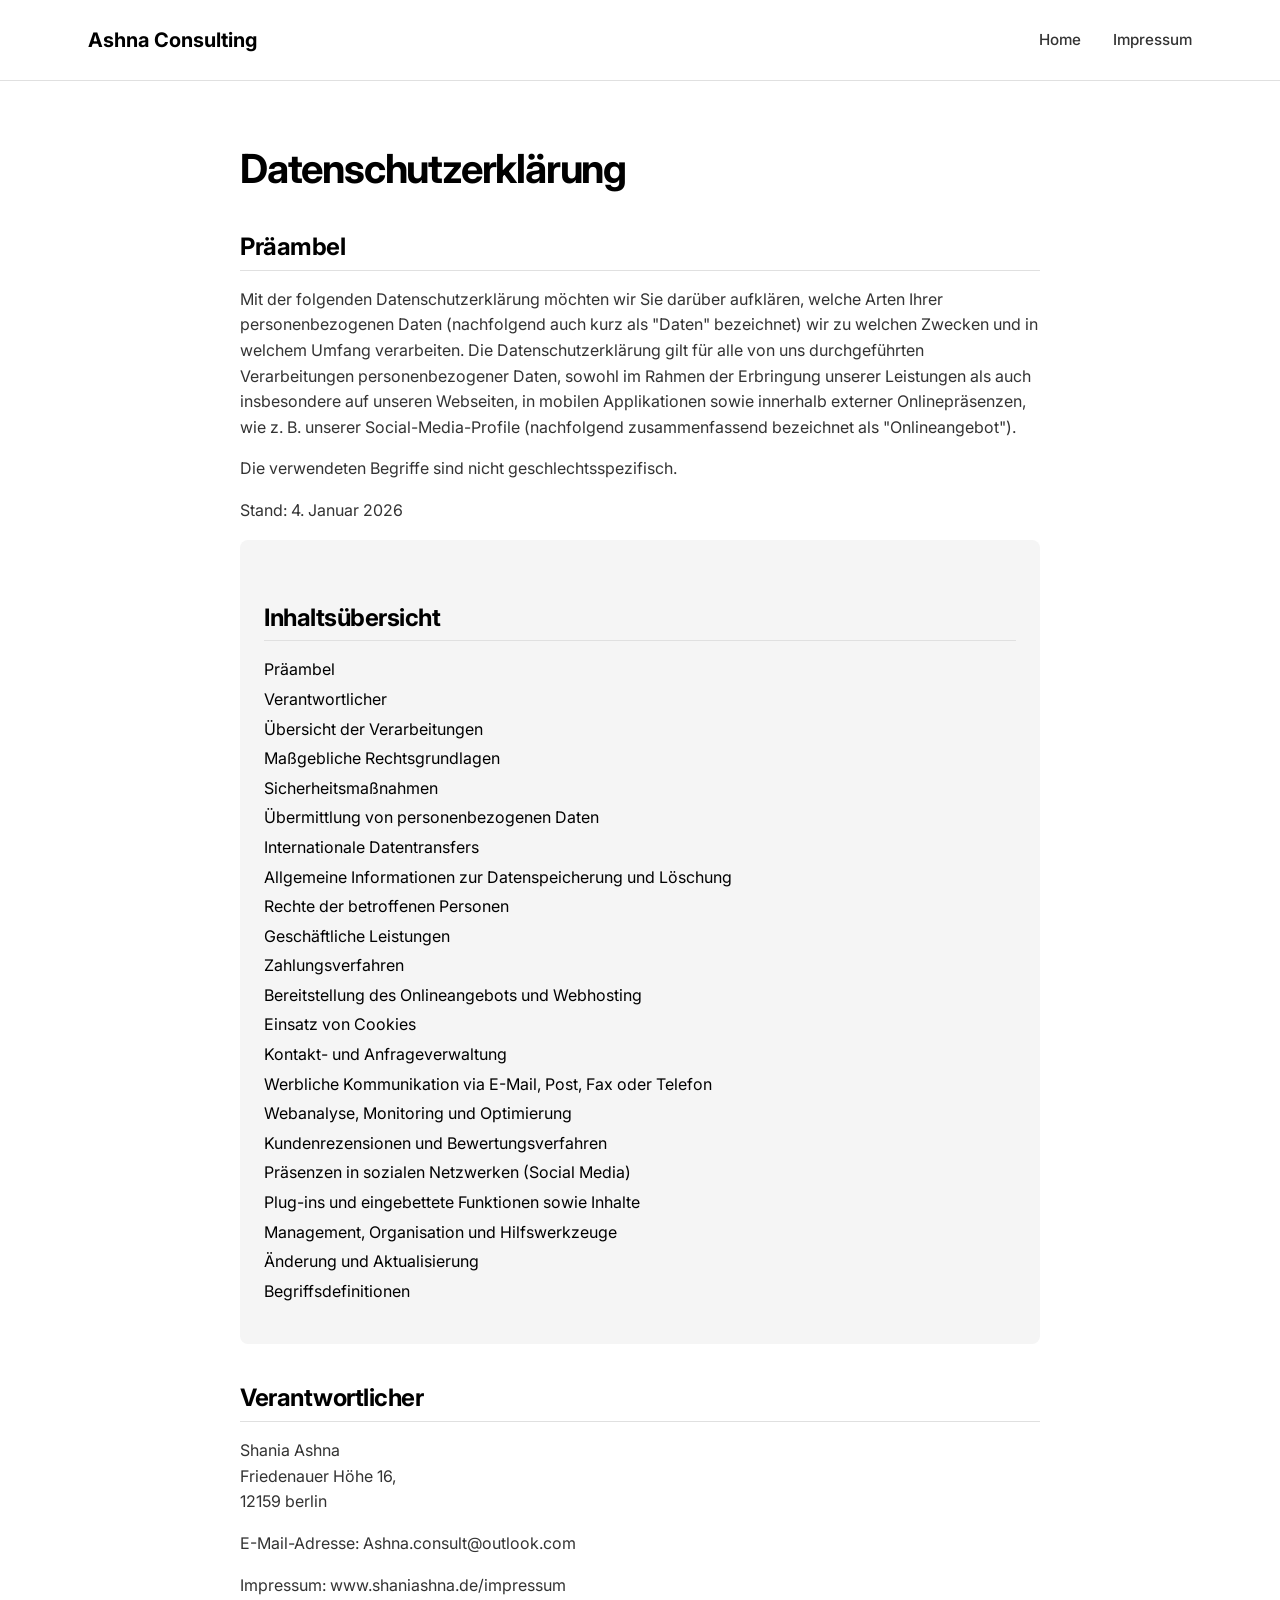
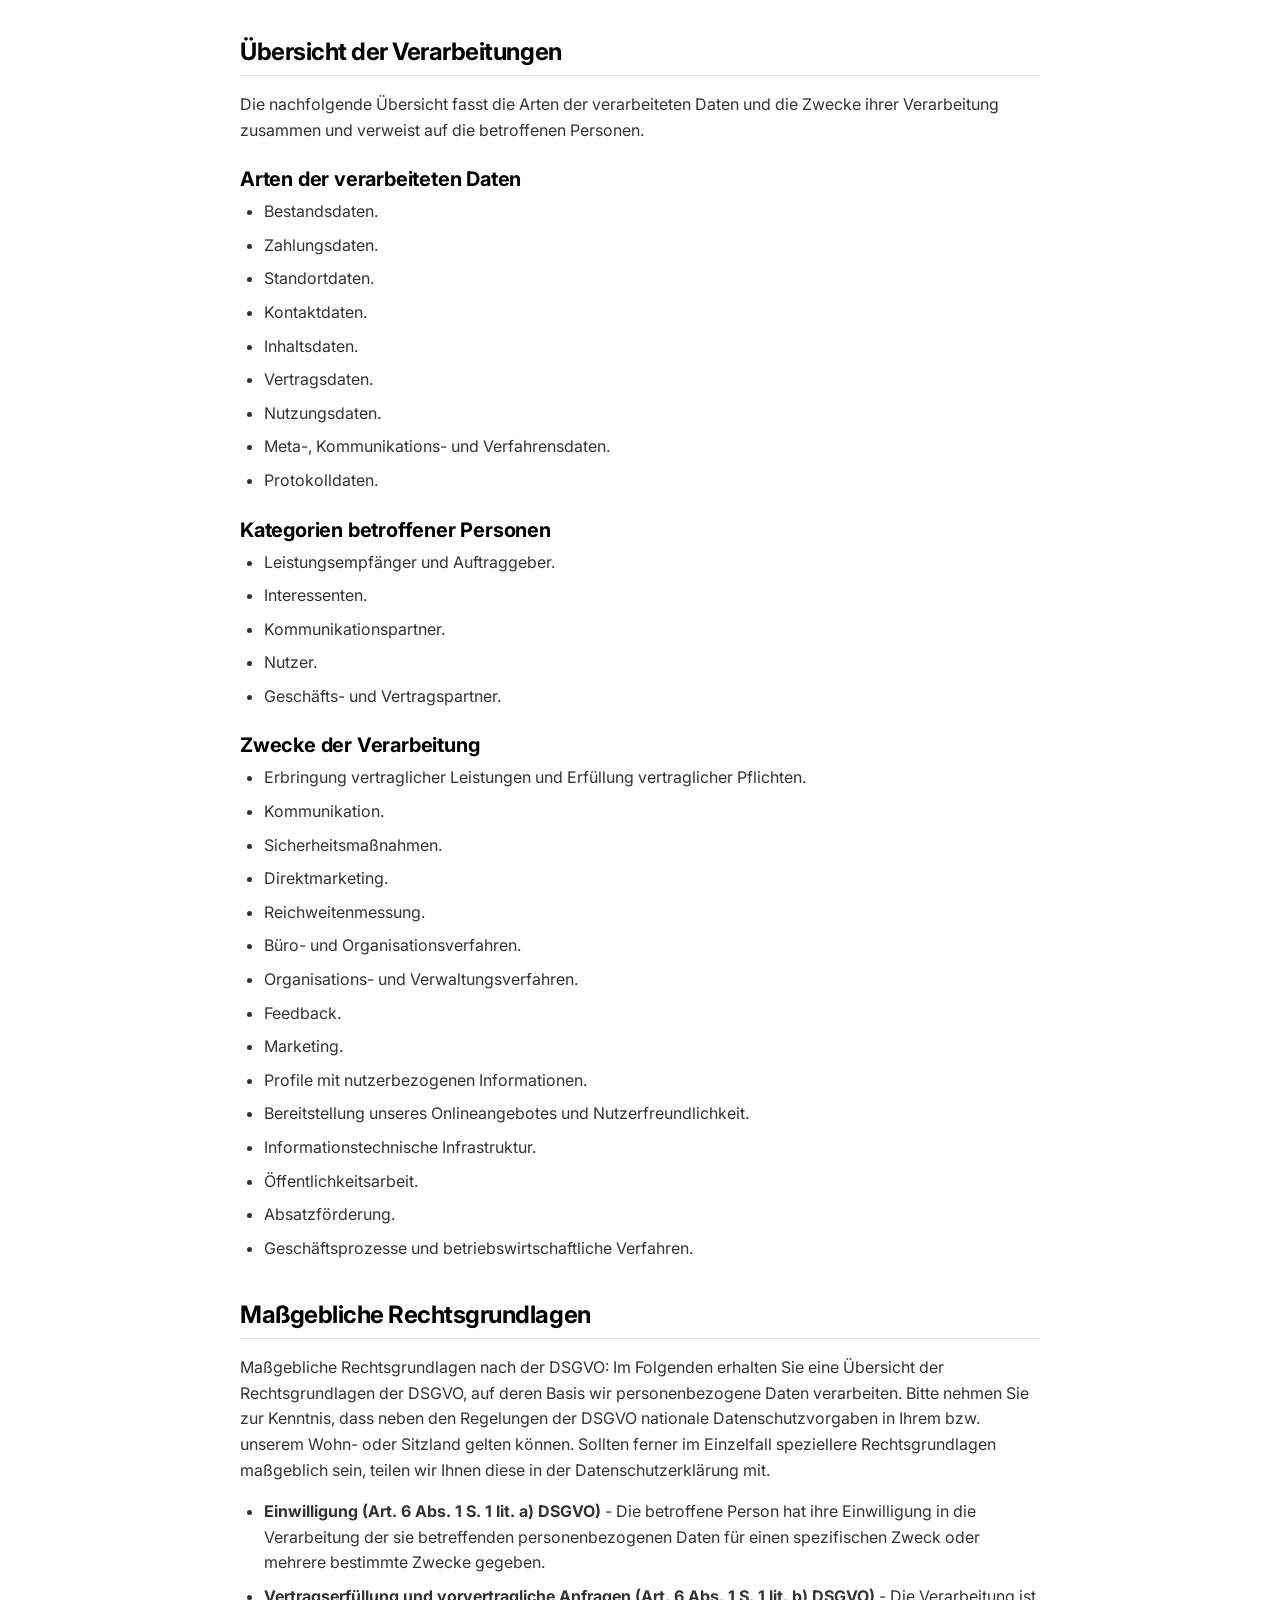
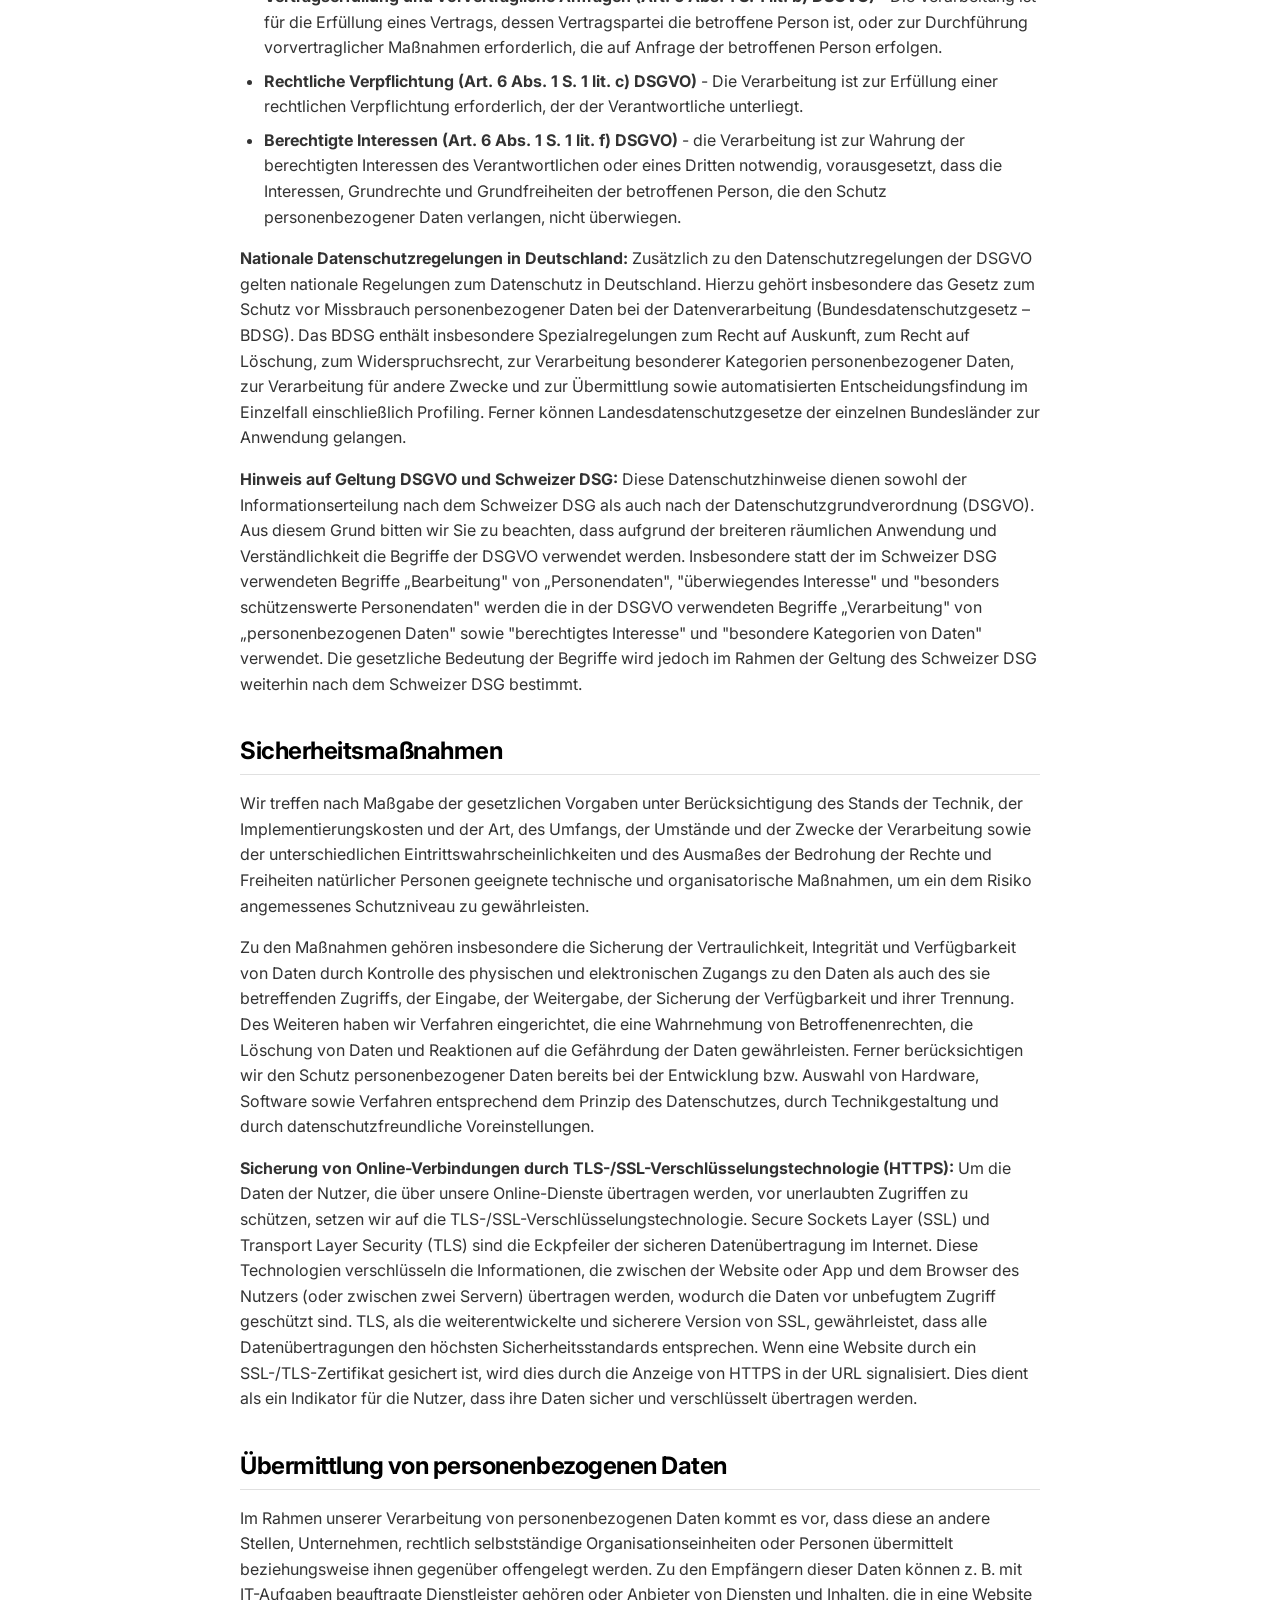
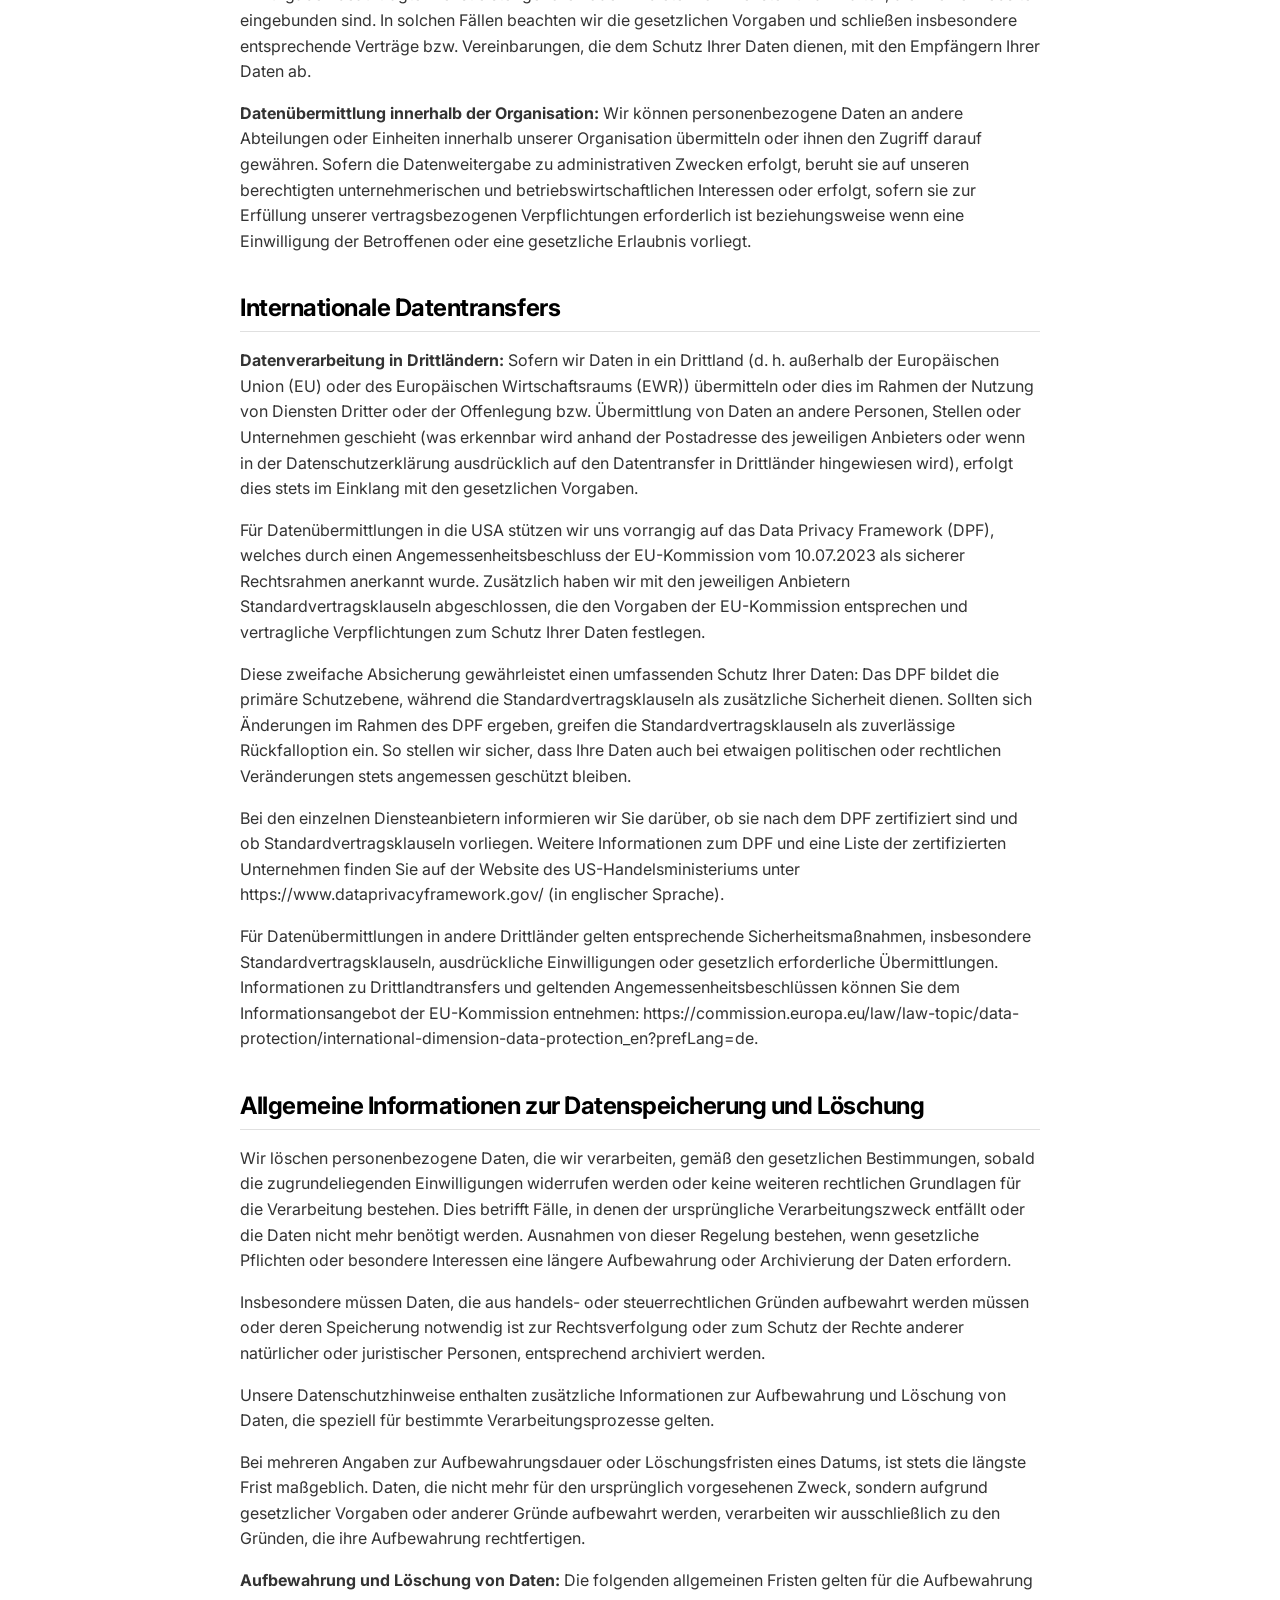
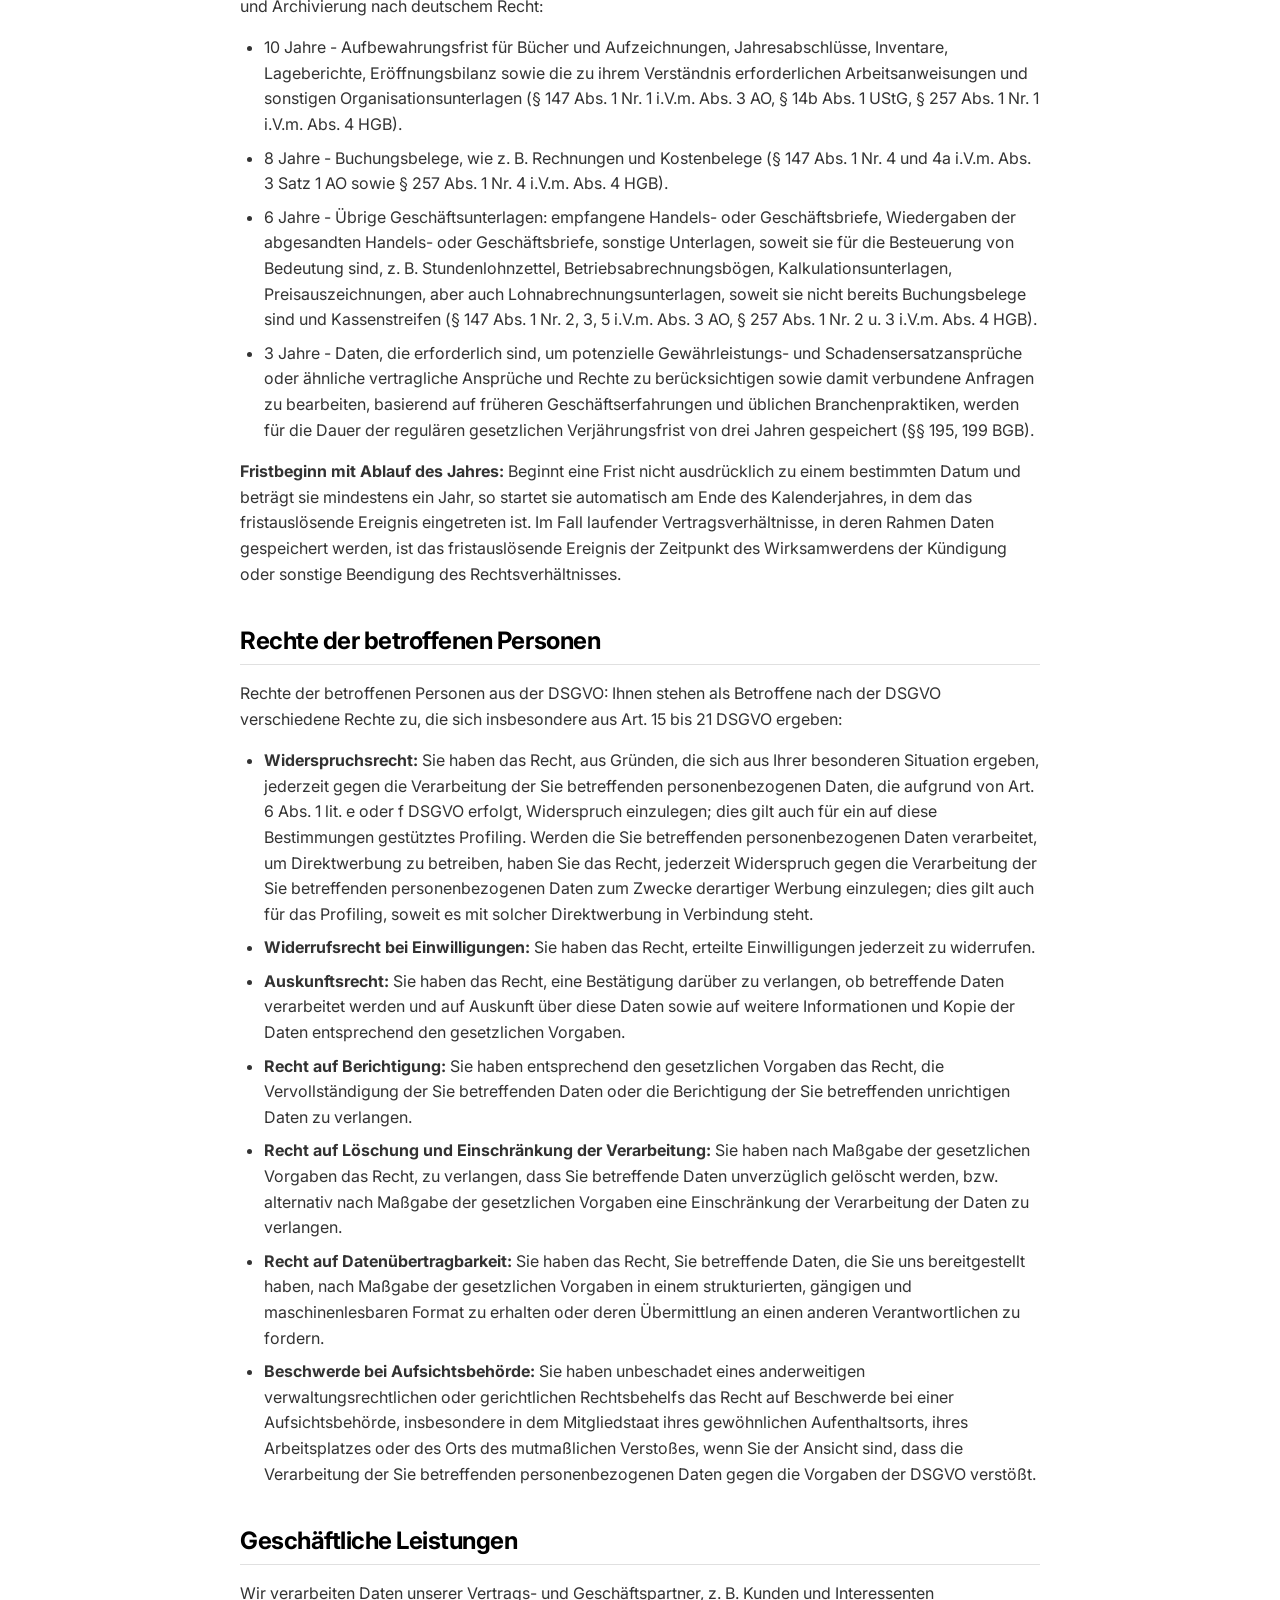
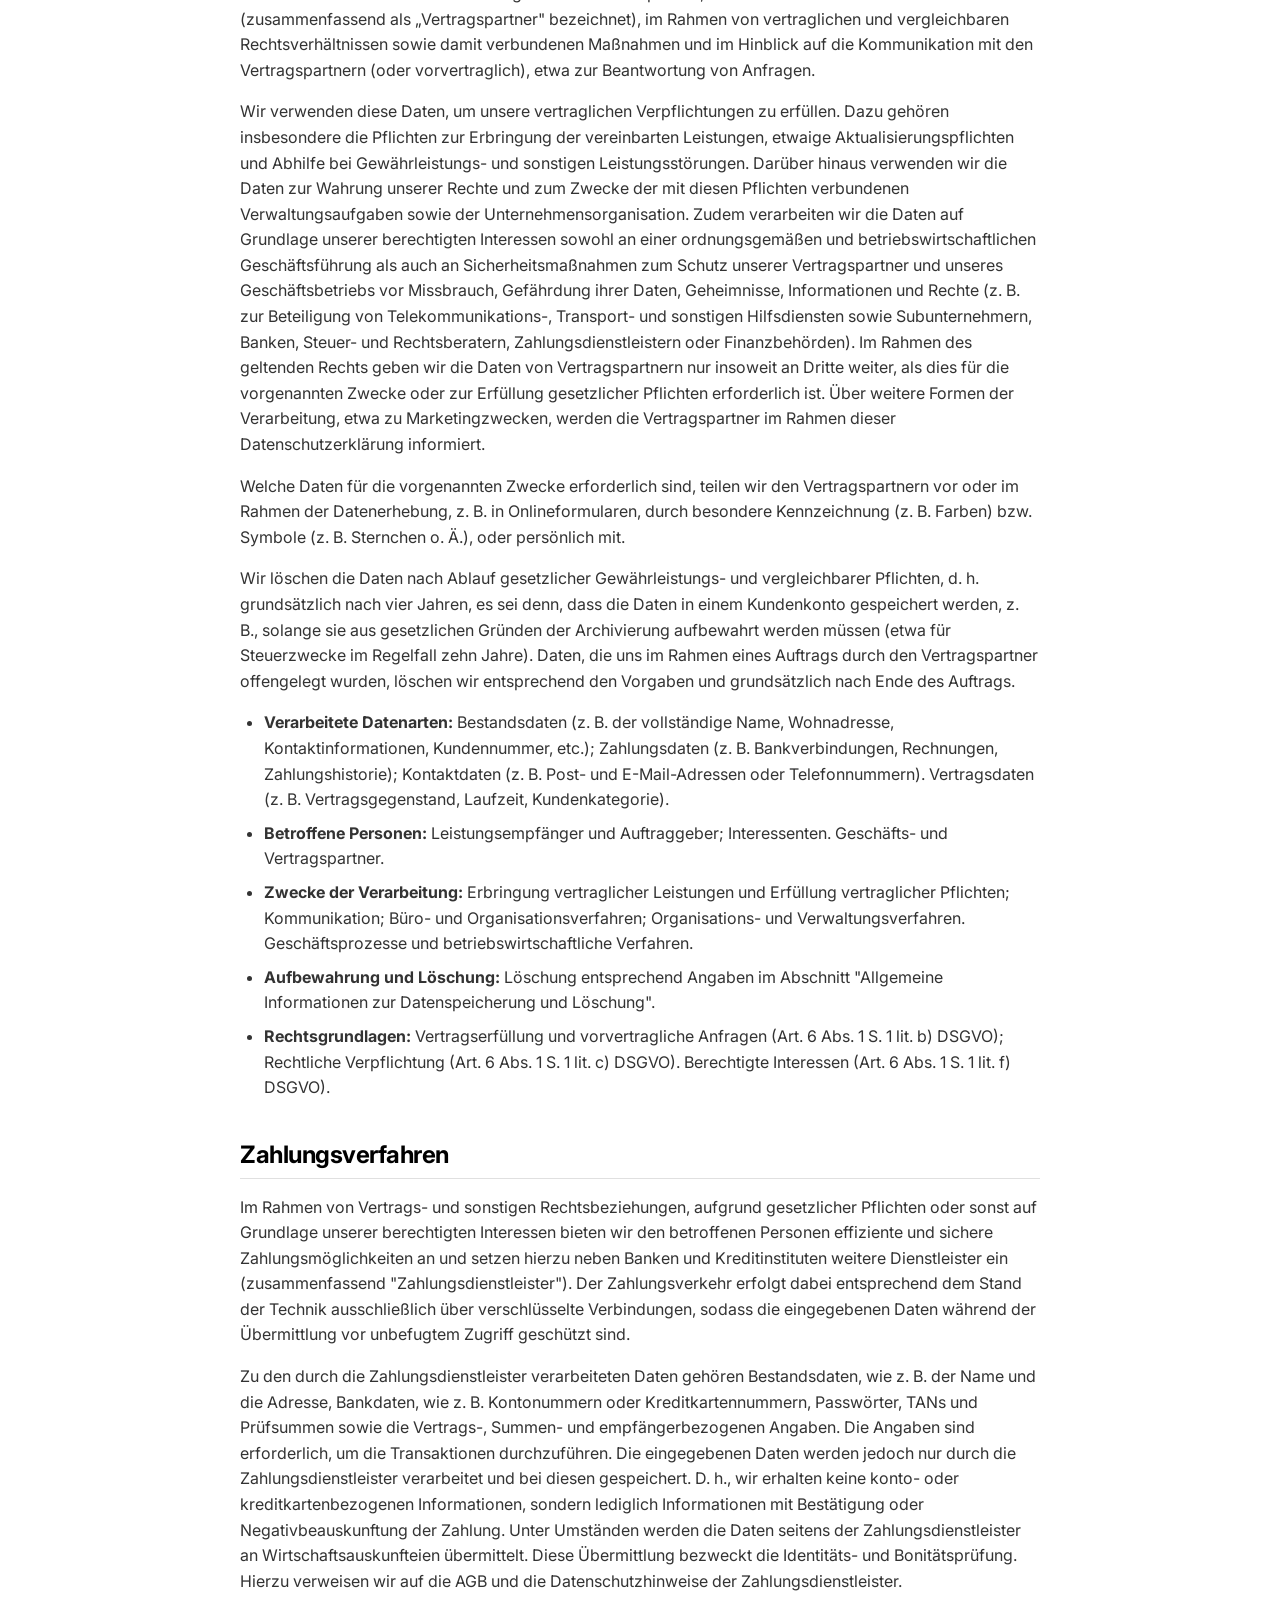
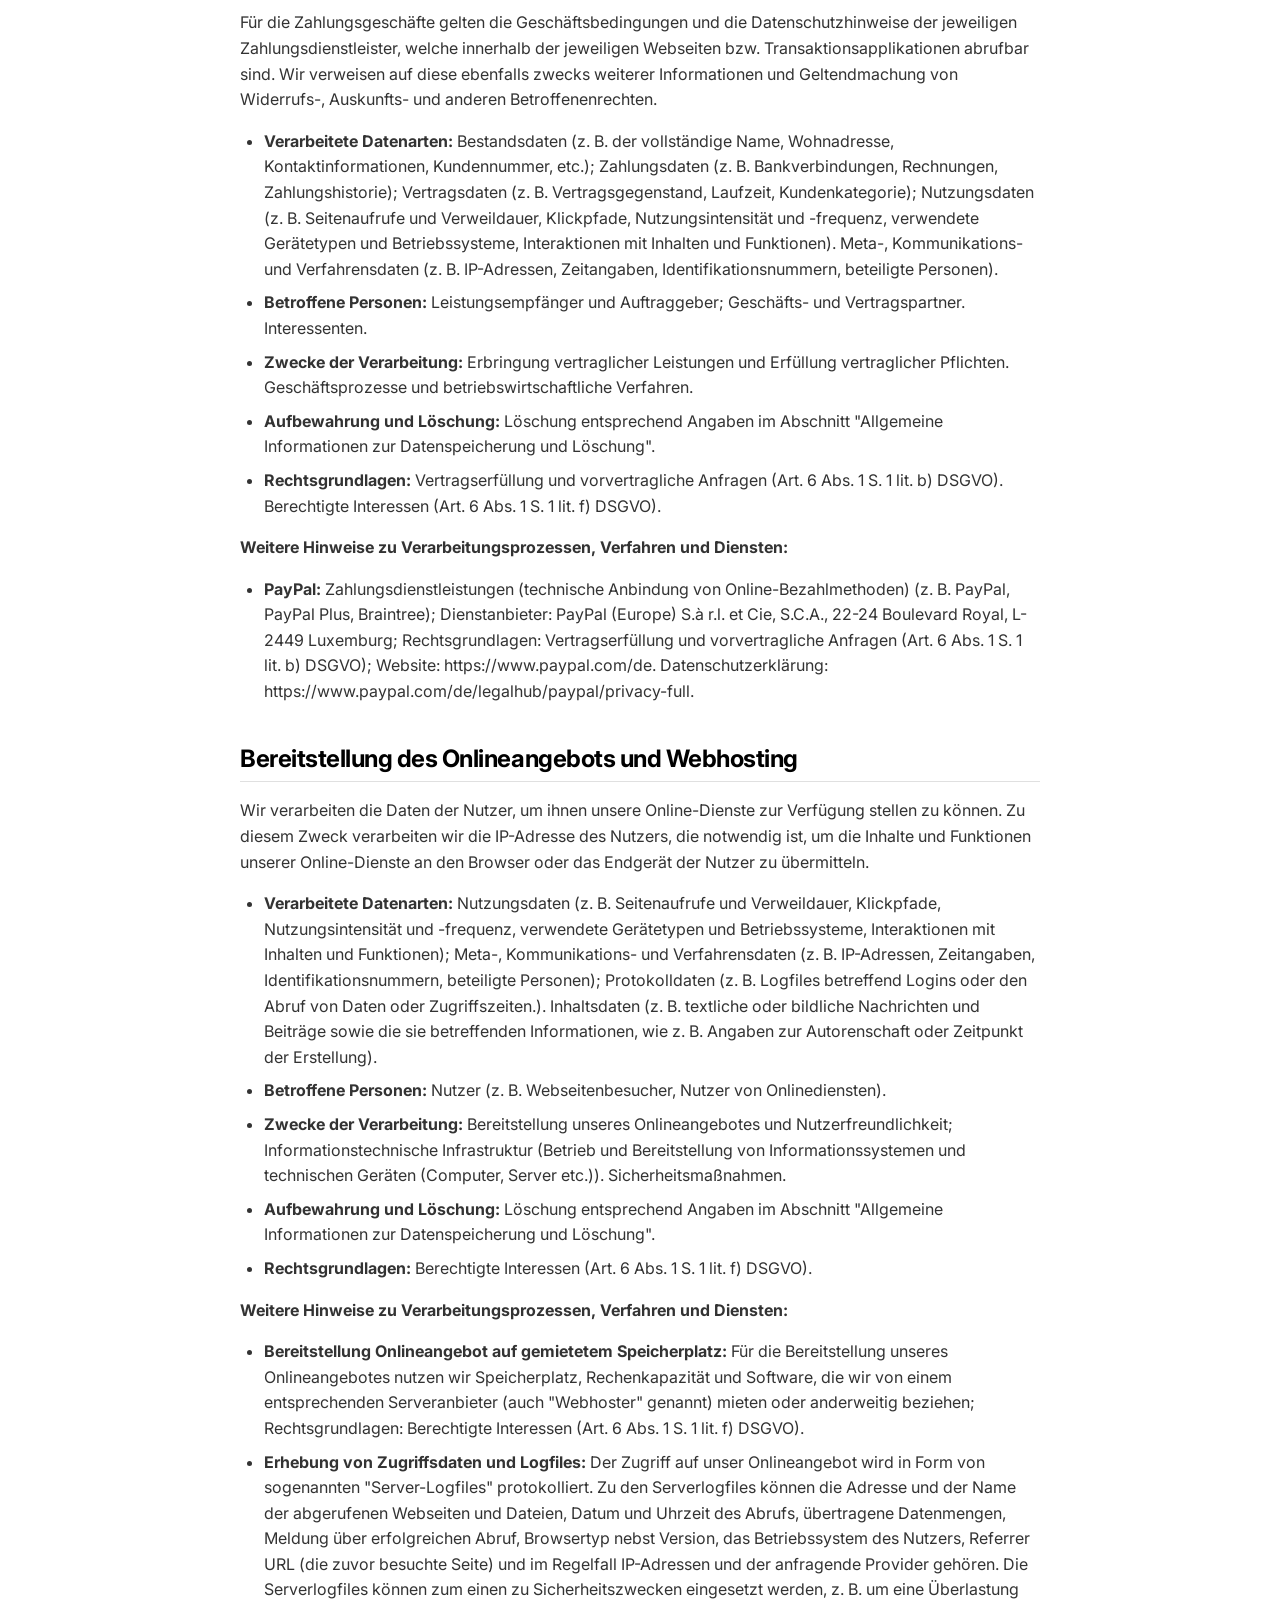
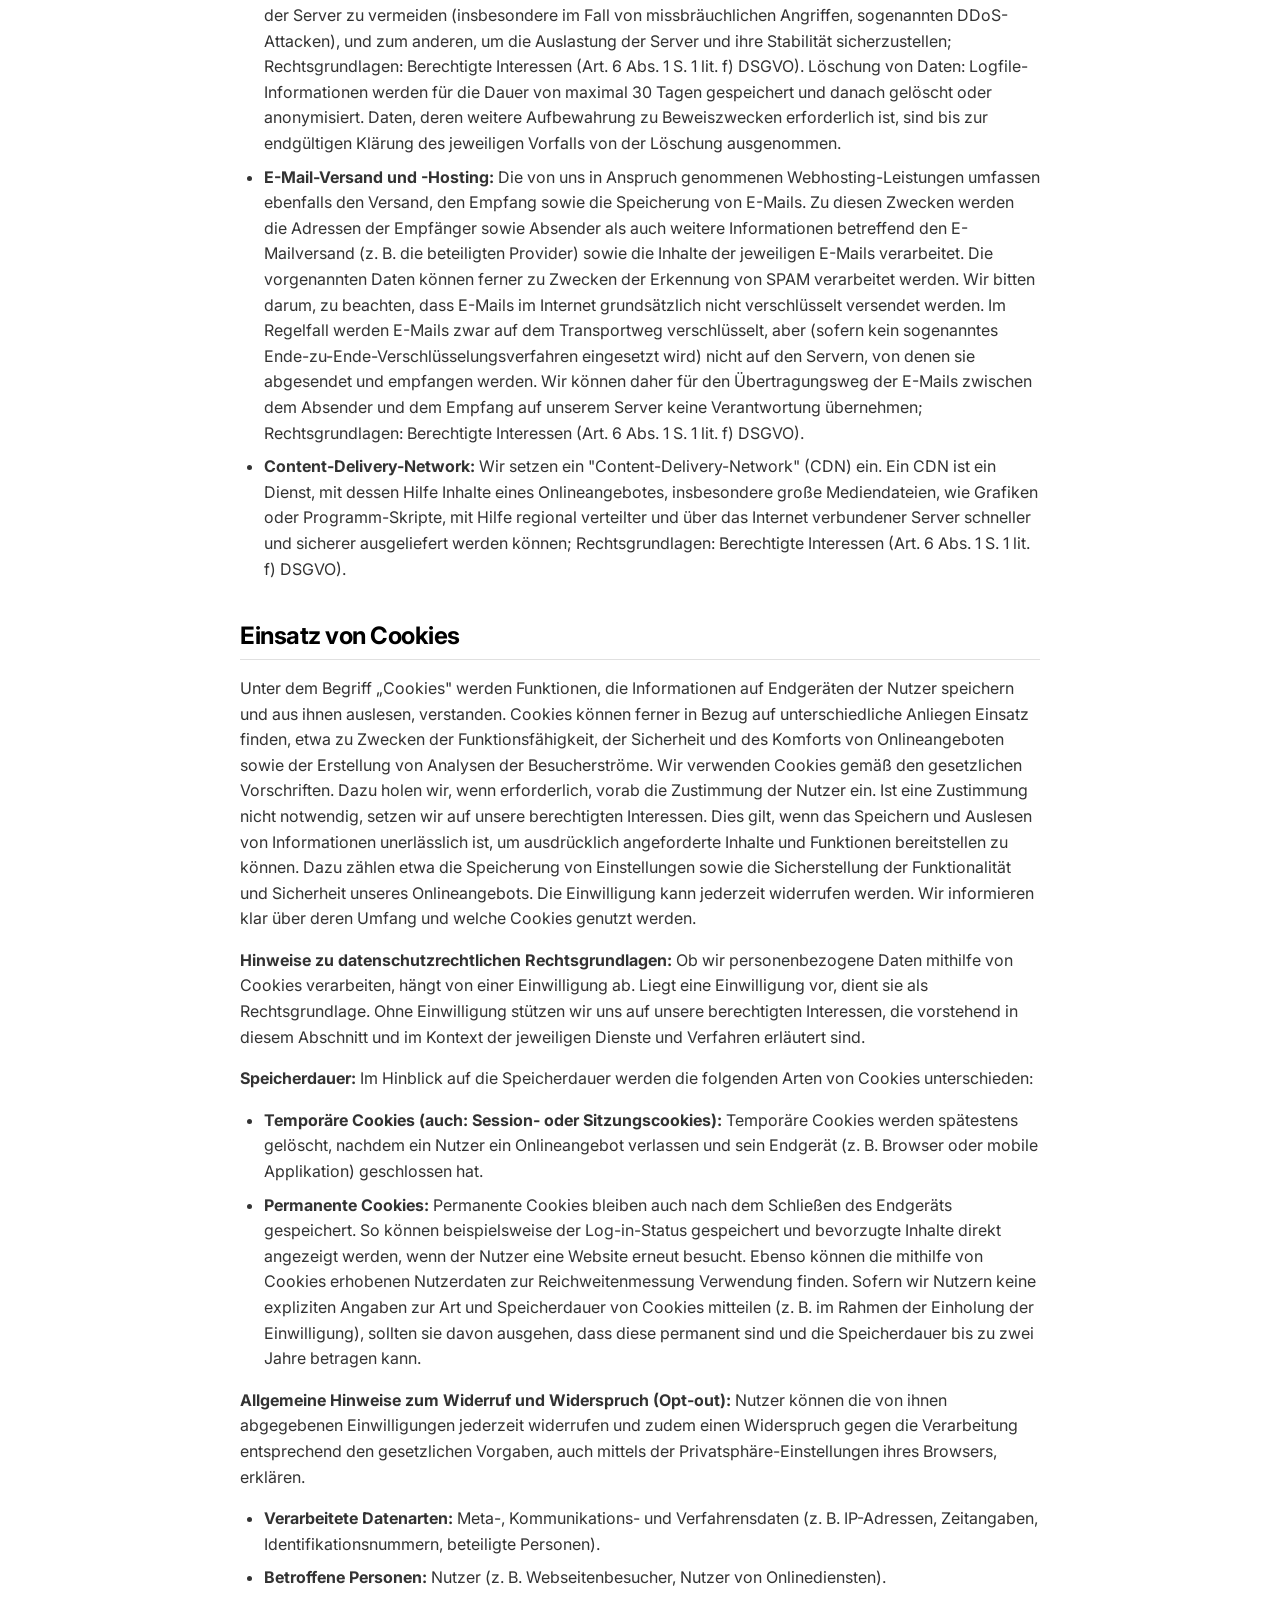
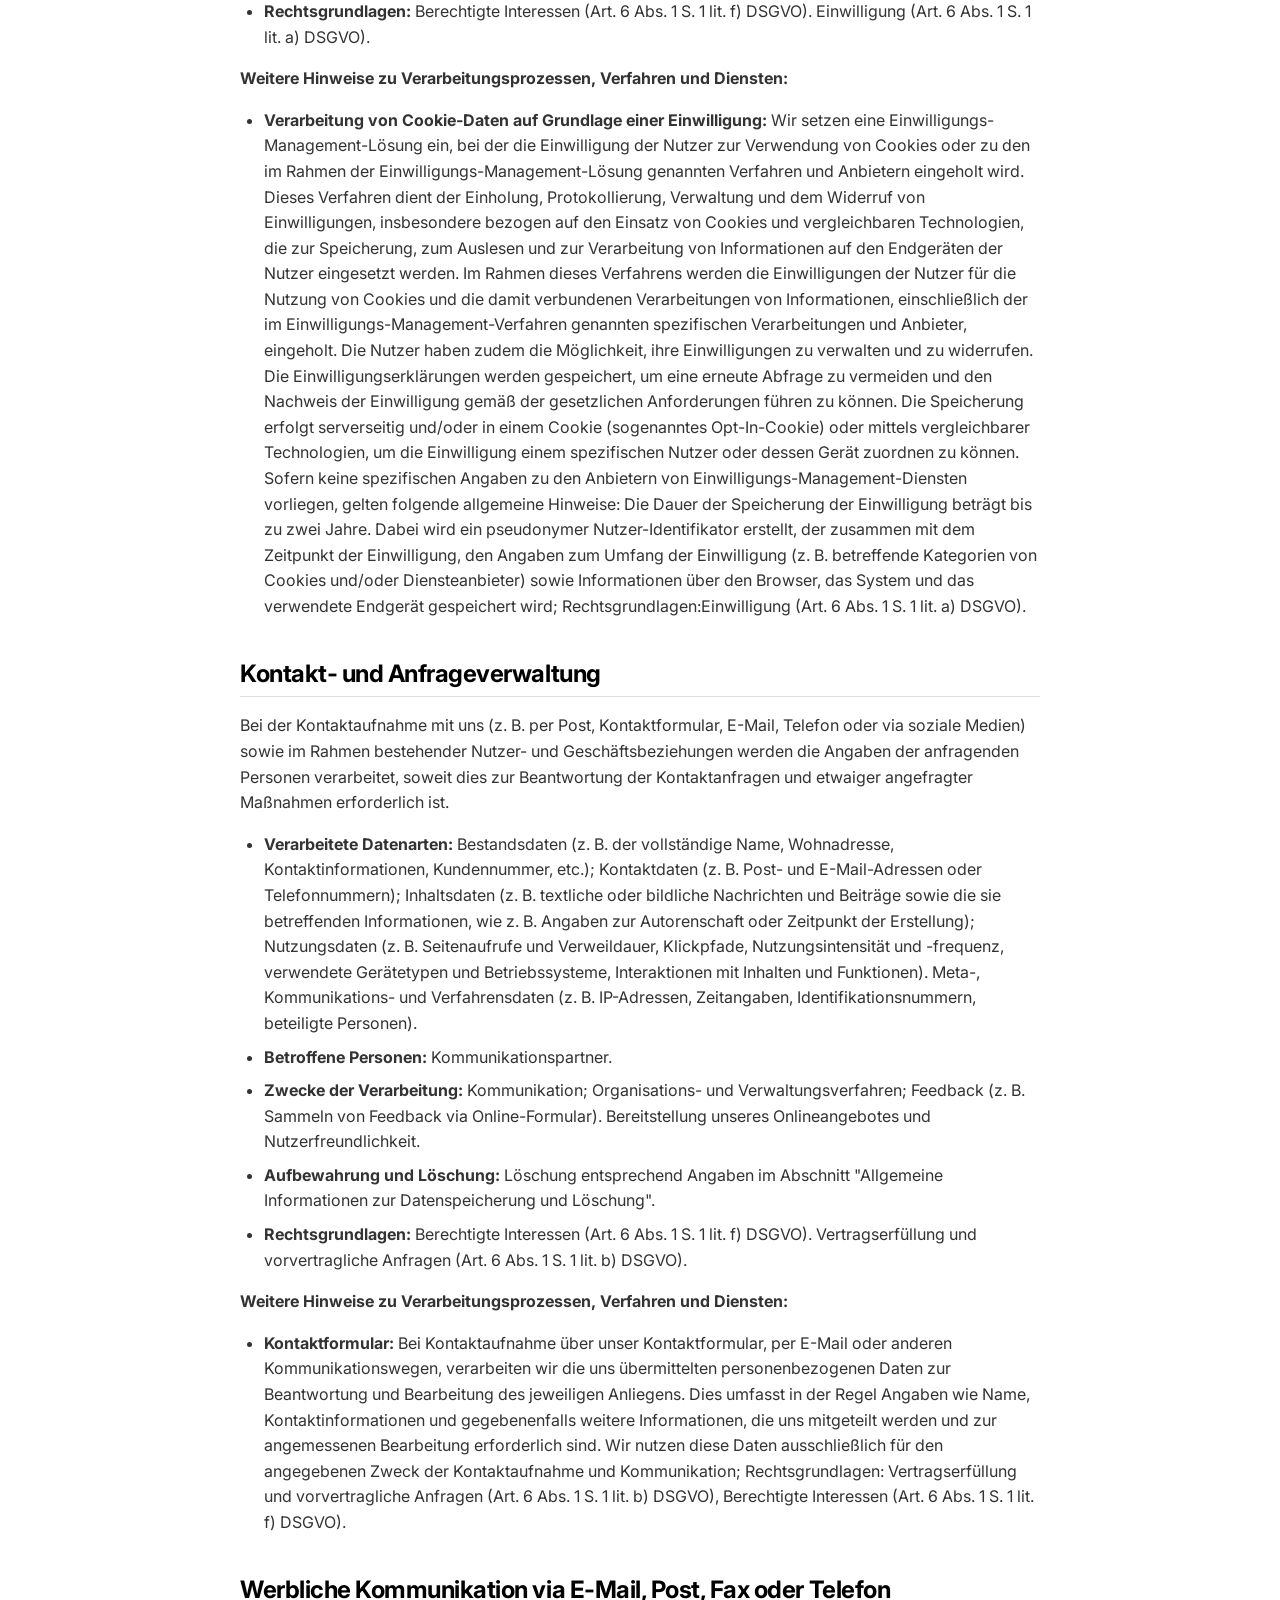
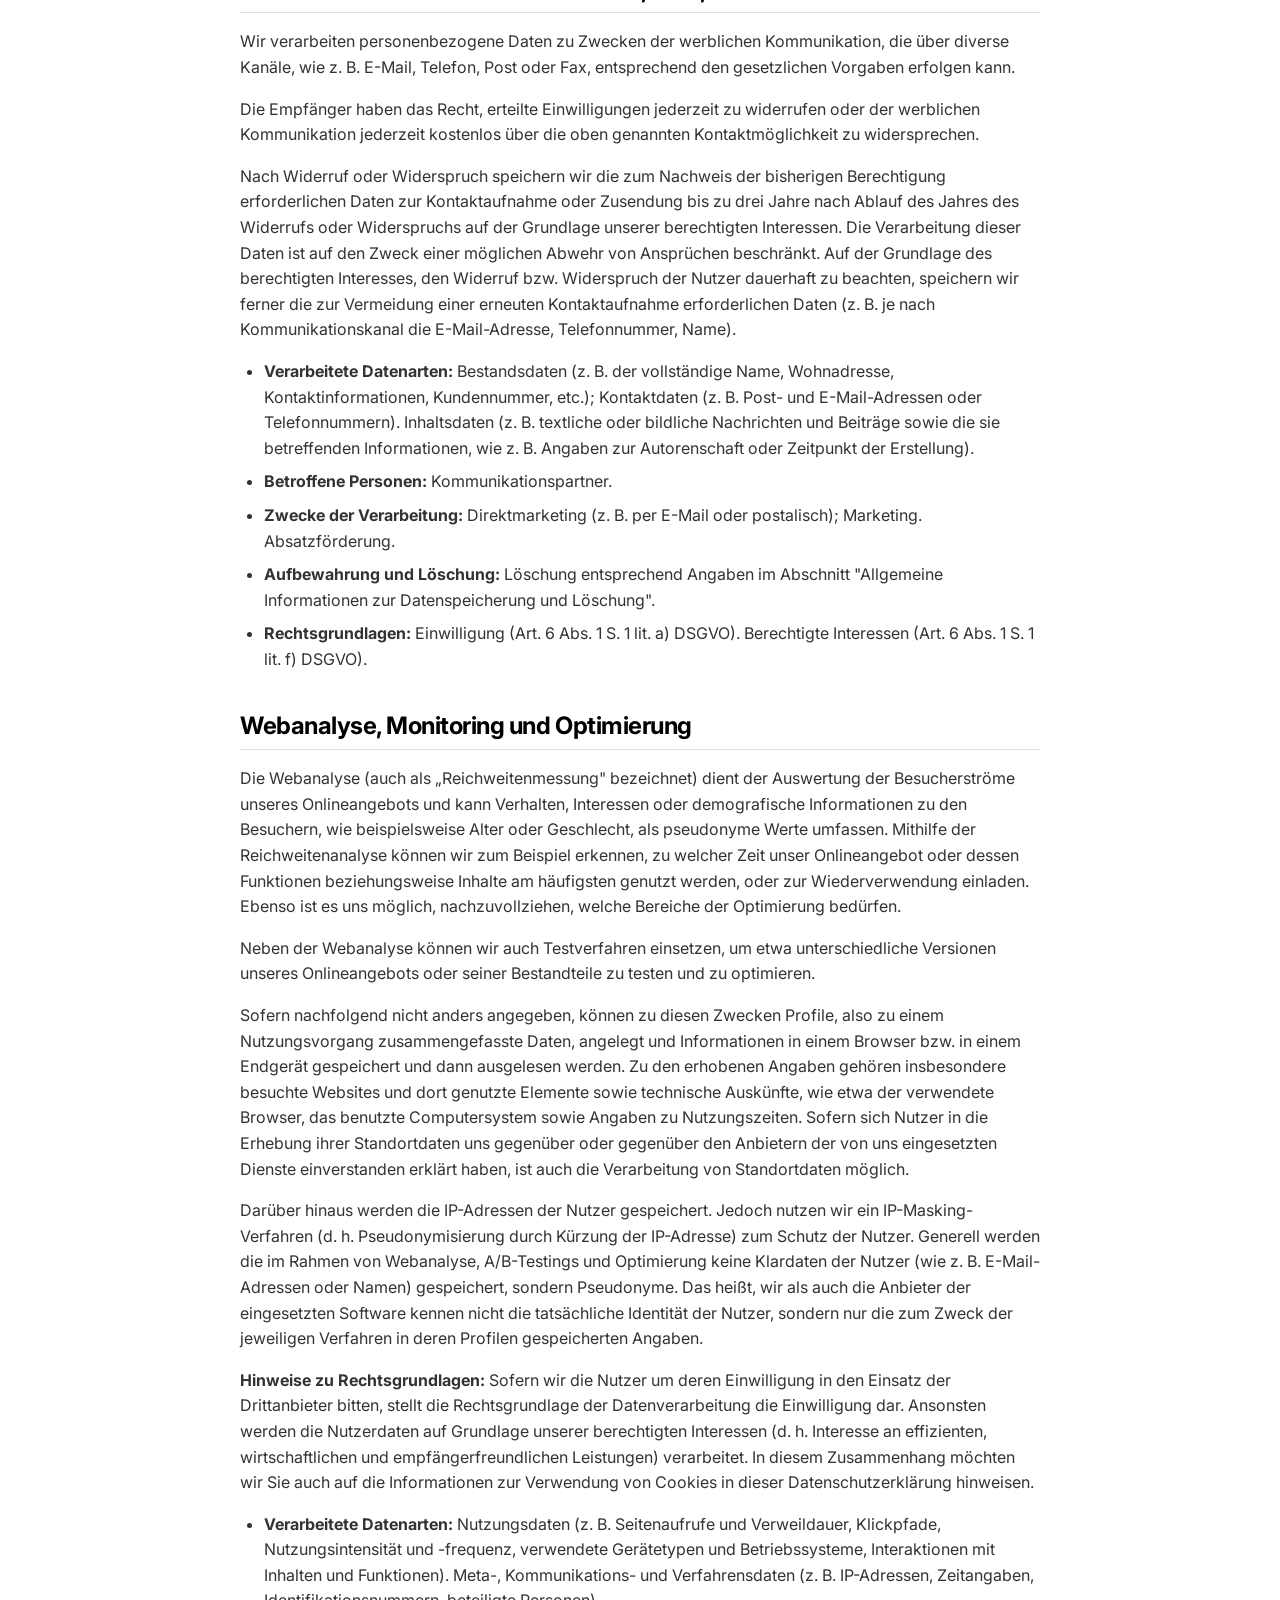
==== commit e2901ab0: "feat: Implement new page layout and styling, and update privacy policy content and internal navigati" ====
--- a/datenschutz.html
+++ b/datenschutz.html
@@ -10,6 +10,63 @@
     <link rel="preconnect" href="https://fonts.gstatic.com" crossorigin>
     <link href="https://fonts.googleapis.com/css2?family=Inter:wght@300;400;600;700&display=swap" rel="stylesheet">
     <style>
+        :root {
+            --color-primary: #000000;
+            --color-text: #333333;
+            --color-border: #e0e0e0;
+            --color-secondary-bg: #f5f5f5;
+            --spacing-md: 1.5rem;
+            --spacing-lg: 2.5rem;
+            --spacing-xl: 4rem;
+            --border-radius: 8px;
+        }
+
+        body {
+            font-family: 'Inter', sans-serif;
+            line-height: 1.6;
+            color: var(--color-text);
+            margin: 0;
+            padding: 0;
+        }
+
+        .container {
+            max-width: 1200px;
+            margin: 0 auto;
+            padding: 0 1.5rem;
+        }
+
+        .header {
+            padding: 1.5rem 0;
+            border-bottom: 1px solid var(--color-border);
+        }
+
+        .header-container {
+            display: flex;
+            justify-content: space-between;
+            align-items: center;
+        }
+
+        .logo a {
+            font-weight: 700;
+            font-size: 1.25rem;
+            text-decoration: none;
+            color: var(--color-primary);
+        }
+
+        .nav-list {
+            display: flex;
+            gap: 2rem;
+            list-style: none;
+            margin: 0;
+            padding: 0;
+        }
+
+        .nav-list a {
+            text-decoration: none;
+            color: var(--color-text);
+            font-weight: 500;
+        }
+
         .legal-content {
             padding: var(--spacing-xl) 0;
             max-width: 800px;
@@ -19,6 +76,7 @@
         .legal-content h1 {
             margin-bottom: var(--spacing-md);
             font-size: 2.5rem;
+            color: var(--color-primary);
         }
 
         .legal-content h2 {
@@ -27,12 +85,14 @@
             border-bottom: 1px solid var(--color-border);
             padding-bottom: 0.5rem;
             margin-bottom: 1rem;
+            color: var(--color-primary);
         }
 
         .legal-content h3 {
             margin-top: var(--spacing-md);
             font-size: 1.25rem;
             margin-bottom: 0.5rem;
+            color: var(--color-primary);
         }
 
         .legal-content h4 {
@@ -61,6 +121,7 @@
             background-color: var(--color-secondary-bg);
             padding: 1.5rem;
             border-radius: var(--border-radius);
+            margin-bottom: 2rem;
         }
 
         .toc ul {
@@ -79,6 +140,14 @@
 
         .toc a:hover {
             text-decoration: underline;
+        }
+
+        .footer {
+            background-color: var(--color-secondary-bg);
+            padding: 2rem 0;
+            margin-top: 4rem;
+            text-align: center;
+            font-size: 0.9rem;
         }
     </style>
 </head>
@@ -99,6 +168,7 @@
 
     <main class="container">
         <div class="legal-content">
+
             <h1>Datenschutzerklärung</h1>
 
             <h2 id="praeambel">Präambel</h2>
@@ -111,8 +181,8 @@
             <p>Die verwendeten Begriffe sind nicht geschlechtsspezifisch.</p>
             <p>Stand: 4. Januar 2026</p>
 
-            <h2>Inhaltsübersicht</h2>
             <div class="toc">
+                <h2>Inhaltsübersicht</h2>
                 <ul>
                     <li><a href="#praeambel">Präambel</a></li>
                     <li><a href="#verantwortlicher">Verantwortlicher</a></li>
@@ -120,85 +190,115 @@
                     <li><a href="#rechtsgrundlagen">Maßgebliche Rechtsgrundlagen</a></li>
                     <li><a href="#sicherheit">Sicherheitsmaßnahmen</a></li>
                     <li><a href="#uebermittlung">Übermittlung von personenbezogenen Daten</a></li>
-                    <li><a href="#datentransfers">Internationale Datentransfers</a></li>
+                    <li><a href="#international">Internationale Datentransfers</a></li>
                     <li><a href="#speicherung">Allgemeine Informationen zur Datenspeicherung und Löschung</a></li>
                     <li><a href="#rechte">Rechte der betroffenen Personen</a></li>
-                    <li><a href="#geschaeftliche-leistungen">Geschäftliche Leistungen</a></li>
-                    <li><a href="#zahlungsverfahren">Zahlungsverfahren</a></li>
-                    <li><a href="#bereitstellung">Bereitstellung des Onlineangebots und Webhosting</a></li>
+                    <li><a href="#geschaeftlich">Geschäftliche Leistungen</a></li>
+                    <li><a href="#zahlung">Zahlungsverfahren</a></li>
+                    <li><a href="#hosting">Bereitstellung des Onlineangebots und Webhosting</a></li>
                     <li><a href="#cookies">Einsatz von Cookies</a></li>
                     <li><a href="#kontakt">Kontakt- und Anfrageverwaltung</a></li>
-                    <li><a href="#werbliche-kommunikation">Werbliche Kommunikation via E-Mail, Post, Fax oder
-                            Telefon</a></li>
-                    <li><a href="#webanalyse">Webanalyse, Monitoring und Optimierung</a></li>
+                    <li><a href="#werbung">Werbliche Kommunikation via E-Mail, Post, Fax oder Telefon</a></li>
+                    <li><a href="#analyse">Webanalyse, Monitoring und Optimierung</a></li>
                     <li><a href="#rezensionen">Kundenrezensionen und Bewertungsverfahren</a></li>
-                    <li><a href="#social-media">Präsenzen in sozialen Netzwerken (Social Media)</a></li>
+                    <li><a href="#socialmedia">Präsenzen in sozialen Netzwerken (Social Media)</a></li>
                     <li><a href="#plugins">Plug-ins und eingebettete Funktionen sowie Inhalte</a></li>
                     <li><a href="#management">Management, Organisation und Hilfswerkzeuge</a></li>
                     <li><a href="#aenderung">Änderung und Aktualisierung</a></li>
-                    <li><a href="#begriffe">Begriffsdefinitionen</a></li>
+                    <li><a href="#definitionen">Begriffsdefinitionen</a></li>
                 </ul>
             </div>
 
             <h2 id="verantwortlicher">Verantwortlicher</h2>
-            <p>Ashna Consulting<br>
-                Friedenauer Höhe 16<br>
-                12159 Berlin<br>
-                Deutschland</p>
-            <p>E-Mail: <a href="mailto:ashna.consult@outlook.com">ashna.consult@outlook.com</a><br>
-                Telefon: +491742436954</p>
+            <p>Shania Ashna<br>
+                Friedenauer Höhe 16,<br>
+                12159 berlin</p>
+            <p>E-Mail-Adresse: <a href="mailto:Ashna.consult@outlook.com">Ashna.consult@outlook.com</a></p>
+            <p>Impressum: <a href="https://www.shaniashna.de/impressum">www.shaniashna.de/impressum</a></p>
 
             <h2 id="uebersicht">Übersicht der Verarbeitungen</h2>
             <p>Die nachfolgende Übersicht fasst die Arten der verarbeiteten Daten und die Zwecke ihrer Verarbeitung
                 zusammen und verweist auf die betroffenen Personen.</p>
+
             <h3>Arten der verarbeiteten Daten</h3>
             <ul>
-                <li>Bestandsdaten (z. B. Namen, Adressen).</li>
-                <li>Kontaktdaten (z. B. E-Mail, Telefonnummern).</li>
-                <li>Inhaltsdaten (z. B. Eingaben in Onlineformularen).</li>
-                <li>Nutzungsdaten (z. B. besuchte Webseiten, Interesse an Inhalten, Zugriffszeiten).</li>
-                <li>Meta-/Kommunikationsdaten (z. B. Geräte-Informationen, IP-Adressen).</li>
-                <li>Zahlungsdaten (z. B. Bankverbindungen, Rechnungen, Zahlungshistorie).</li>
-                <li>Vertragsdaten (z. B. Vertragsgegenstand, Laufzeit, Kundenkategorie).</li>
-            </ul>
+                <li>Bestandsdaten.</li>
+                <li>Zahlungsdaten.</li>
+                <li>Standortdaten.</li>
+                <li>Kontaktdaten.</li>
+                <li>Inhaltsdaten.</li>
+                <li>Vertragsdaten.</li>
+                <li>Nutzungsdaten.</li>
+                <li>Meta-, Kommunikations- und Verfahrensdaten.</li>
+                <li>Protokolldaten.</li>
+            </ul>
+
             <h3>Kategorien betroffener Personen</h3>
             <ul>
-                <li>Kunden.</li>
+                <li>Leistungsempfänger und Auftraggeber.</li>
                 <li>Interessenten.</li>
-                <li>Nutzer (z. B. Webseitenbesucher, Nutzer von Onlinediensten).</li>
+                <li>Kommunikationspartner.</li>
+                <li>Nutzer.</li>
                 <li>Geschäfts- und Vertragspartner.</li>
             </ul>
+
             <h3>Zwecke der Verarbeitung</h3>
             <ul>
-                <li>Erbringung vertraglicher Leistungen und Kundenservice.</li>
-                <li>Kontaktanfragen und Kommunikation.</li>
+                <li>Erbringung vertraglicher Leistungen und Erfüllung vertraglicher Pflichten.</li>
+                <li>Kommunikation.</li>
                 <li>Sicherheitsmaßnahmen.</li>
-                <li>Direktmarketing (z. B. per E-Mail oder postalisch).</li>
-                <li>Reichweitenmessung (z. B. Zugriffsstatistiken, Erkennung wiederkehrender Besucher).</li>
-                <li>Verwaltung und Beantwortung von Anfragen.</li>
-                <li>Feedback (z. B. Sammeln von Feedback via Online-Formular).</li>
+                <li>Direktmarketing.</li>
+                <li>Reichweitenmessung.</li>
+                <li>Büro- und Organisationsverfahren.</li>
+                <li>Organisations- und Verwaltungsverfahren.</li>
+                <li>Feedback.</li>
+                <li>Marketing.</li>
+                <li>Profile mit nutzerbezogenen Informationen.</li>
                 <li>Bereitstellung unseres Onlineangebotes und Nutzerfreundlichkeit.</li>
+                <li>Informationstechnische Infrastruktur.</li>
+                <li>Öffentlichkeitsarbeit.</li>
+                <li>Absatzförderung.</li>
+                <li>Geschäftsprozesse und betriebswirtschaftliche Verfahren.</li>
             </ul>
 
             <h2 id="rechtsgrundlagen">Maßgebliche Rechtsgrundlagen</h2>
-            <p>Im Folgenden erhalten Sie eine Übersicht der Rechtsgrundlagen der DSGVO, auf deren Basis wir
-                personenbezogene Daten verarbeiten. Bitte beachten Sie, dass neben den Regelungen der DSGVO nationale
-                Datenschutzvorgaben in Ihrem bzw. unserem Wohn- oder Sitzland gelten können.</p>
-            <ul>
-                <li><strong>Einwilligung (Art. 6 Abs. 1 S. 1 lit. a DSGVO)</strong> - Die betroffene Person hat ihre
-                    Einwilligung zu der Verarbeitung der sie betreffenden personenbezogenen Daten für einen oder mehrere
-                    bestimmte Zwecke gegeben.</li>
-                <li><strong>Vertragserfüllung und vorvertragliche Anfragen (Art. 6 Abs. 1 S. 1 lit. b DSGVO)</strong> -
+            <p>Maßgebliche Rechtsgrundlagen nach der DSGVO: Im Folgenden erhalten Sie eine Übersicht der
+                Rechtsgrundlagen der DSGVO, auf deren Basis wir personenbezogene Daten verarbeiten. Bitte nehmen Sie zur
+                Kenntnis, dass neben den Regelungen der DSGVO nationale Datenschutzvorgaben in Ihrem bzw. unserem Wohn-
+                oder Sitzland gelten können. Sollten ferner im Einzelfall speziellere Rechtsgrundlagen maßgeblich sein,
+                teilen wir Ihnen diese in der Datenschutzerklärung mit.</p>
+            <ul>
+                <li><strong>Einwilligung (Art. 6 Abs. 1 S. 1 lit. a) DSGVO)</strong> - Die betroffene Person hat ihre
+                    Einwilligung in die Verarbeitung der sie betreffenden personenbezogenen Daten für einen spezifischen
+                    Zweck oder mehrere bestimmte Zwecke gegeben.</li>
+                <li><strong>Vertragserfüllung und vorvertragliche Anfragen (Art. 6 Abs. 1 S. 1 lit. b) DSGVO)</strong> -
                     Die Verarbeitung ist für die Erfüllung eines Vertrags, dessen Vertragspartei die betroffene Person
                     ist, oder zur Durchführung vorvertraglicher Maßnahmen erforderlich, die auf Anfrage der betroffenen
                     Person erfolgen.</li>
-                <li><strong>Rechtliche Verpflichtung (Art. 6 Abs. 1 S. 1 lit. c DSGVO)</strong> - Die Verarbeitung ist
+                <li><strong>Rechtliche Verpflichtung (Art. 6 Abs. 1 S. 1 lit. c) DSGVO)</strong> - Die Verarbeitung ist
                     zur Erfüllung einer rechtlichen Verpflichtung erforderlich, der der Verantwortliche unterliegt.</li>
-                <li><strong>Berechtigte Interessen (Art. 6 Abs. 1 S. 1 lit. f DSGVO)</strong> - Die Verarbeitung ist zur
-                    Wahrung der berechtigten Interessen des Verantwortlichen oder eines Dritten erforderlich, sofern
-                    nicht die Interessen oder Grundrechte und Grundfreiheiten der betroffenen Person, die den Schutz
-                    personenbezogener Daten erfordern, überwiegen.</li>
-            </ul>
+                <li><strong>Berechtigte Interessen (Art. 6 Abs. 1 S. 1 lit. f) DSGVO)</strong> - die Verarbeitung ist
+                    zur Wahrung der berechtigten Interessen des Verantwortlichen oder eines Dritten notwendig,
+                    vorausgesetzt, dass die Interessen, Grundrechte und Grundfreiheiten der betroffenen Person, die den
+                    Schutz personenbezogener Daten verlangen, nicht überwiegen.</li>
+            </ul>
+            <p><strong>Nationale Datenschutzregelungen in Deutschland:</strong> Zusätzlich zu den Datenschutzregelungen
+                der DSGVO gelten nationale Regelungen zum Datenschutz in Deutschland. Hierzu gehört insbesondere das
+                Gesetz zum Schutz vor Missbrauch personenbezogener Daten bei der Datenverarbeitung
+                (Bundesdatenschutzgesetz – BDSG). Das BDSG enthält insbesondere Spezialregelungen zum Recht auf
+                Auskunft, zum Recht auf Löschung, zum Widerspruchsrecht, zur Verarbeitung besonderer Kategorien
+                personenbezogener Daten, zur Verarbeitung für andere Zwecke und zur Übermittlung sowie automatisierten
+                Entscheidungsfindung im Einzelfall einschließlich Profiling. Ferner können Landesdatenschutzgesetze der
+                einzelnen Bundesländer zur Anwendung gelangen.</p>
+            <p><strong>Hinweis auf Geltung DSGVO und Schweizer DSG:</strong> Diese Datenschutzhinweise dienen sowohl der
+                Informationserteilung nach dem Schweizer DSG als auch nach der Datenschutzgrundverordnung (DSGVO). Aus
+                diesem Grund bitten wir Sie zu beachten, dass aufgrund der breiteren räumlichen Anwendung und
+                Verständlichkeit die Begriffe der DSGVO verwendet werden. Insbesondere statt der im Schweizer DSG
+                verwendeten Begriffe „Bearbeitung" von „Personendaten", "überwiegendes Interesse" und "besonders
+                schützenswerte Personendaten" werden die in der DSGVO verwendeten Begriffe „Verarbeitung" von
+                „personenbezogenen Daten" sowie "berechtigtes Interesse" und "besondere Kategorien von Daten" verwendet.
+                Die gesetzliche Bedeutung der Begriffe wird jedoch im Rahmen der Geltung des Schweizer DSG weiterhin
+                nach dem Schweizer DSG bestimmt.</p>
 
             <h2 id="sicherheit">Sicherheitsmaßnahmen</h2>
             <p>Wir treffen nach Maßgabe der gesetzlichen Vorgaben unter Berücksichtigung des Stands der Technik, der
@@ -214,47 +314,116 @@
                 Schutz personenbezogener Daten bereits bei der Entwicklung bzw. Auswahl von Hardware, Software sowie
                 Verfahren entsprechend dem Prinzip des Datenschutzes, durch Technikgestaltung und durch
                 datenschutzfreundliche Voreinstellungen.</p>
+            <p><strong>Sicherung von Online-Verbindungen durch TLS-/SSL-Verschlüsselungstechnologie (HTTPS):</strong> Um
+                die Daten der Nutzer, die über unsere Online-Dienste übertragen werden, vor unerlaubten Zugriffen zu
+                schützen, setzen wir auf die TLS-/SSL-Verschlüsselungstechnologie. Secure Sockets Layer (SSL) und
+                Transport Layer Security (TLS) sind die Eckpfeiler der sicheren Datenübertragung im Internet. Diese
+                Technologien verschlüsseln die Informationen, die zwischen der Website oder App und dem Browser des
+                Nutzers (oder zwischen zwei Servern) übertragen werden, wodurch die Daten vor unbefugtem Zugriff
+                geschützt sind. TLS, als die weiterentwickelte und sicherere Version von SSL, gewährleistet, dass alle
+                Datenübertragungen den höchsten Sicherheitsstandards entsprechen. Wenn eine Website durch ein
+                SSL-/TLS-Zertifikat gesichert ist, wird dies durch die Anzeige von HTTPS in der URL signalisiert. Dies
+                dient als ein Indikator für die Nutzer, dass ihre Daten sicher und verschlüsselt übertragen werden.</p>
 
             <h2 id="uebermittlung">Übermittlung von personenbezogenen Daten</h2>
-            <p>Im Rahmen unserer Verarbeitung von personenbezogenen Daten kommt es vor, dass die Daten an andere
-                Stellen, Unternehmen, rechtlich selbstständige Organisationseinheiten oder Personen übermittelt oder
-                ihnen gegenüber offengelegt werden. Zu den Empfängern dieser Daten können z. B. Zahlungsinstitute im
-                Rahmen von Zahlungsvorgängen, mit IT-Aufgaben beauftragte Dienstleister oder Anbieter von Diensten und
-                Inhalten, die in eine Webseite eingebunden werden, gehören. In solchen Fällen beachten wir die
-                gesetzlichen Vorgaben und schließen insbesondere entsprechende Verträge bzw. Vereinbarungen, die dem
-                Schutz Ihrer Daten dienen, mit den Empfängern Ihrer Daten ab.</p>
-
-            <h2 id="datentransfers">Internationale Datentransfers</h2>
-            <p>Datenverarbeitung in Drittländern: Sofern wir Daten in einem Drittland (d. h., außerhalb der Europäischen
-                Union (EU), des Europäischen Wirtschaftsraums (EWR)) verarbeiten oder die Verarbeitung im Rahmen der
-                Inanspruchnahme von Diensten Dritter oder der Offenlegung bzw. Übermittlung von Daten an andere
-                Personen, Stellen oder Unternehmen stattfindet, erfolgt dies nur im Einklang mit den gesetzlichen
-                Vorgaben. Sofern das Datenschutzniveau in dem Drittland nicht durch einen Angemessenheitsbeschluss
-                anerkannt wurde, gewährleisten wir, dass die Empfänger über ein angemessenes Datenschutzniveau verfügen
-                (z. B. durch Abschluss der EU-Standardvertragsklauseln).</p>
+            <p>Im Rahmen unserer Verarbeitung von personenbezogenen Daten kommt es vor, dass diese an andere Stellen,
+                Unternehmen, rechtlich selbstständige Organisationseinheiten oder Personen übermittelt beziehungsweise
+                ihnen gegenüber offengelegt werden. Zu den Empfängern dieser Daten können z. B. mit IT-Aufgaben
+                beauftragte Dienstleister gehören oder Anbieter von Diensten und Inhalten, die in eine Website
+                eingebunden sind. In solchen Fällen beachten wir die gesetzlichen Vorgaben und schließen insbesondere
+                entsprechende Verträge bzw. Vereinbarungen, die dem Schutz Ihrer Daten dienen, mit den Empfängern Ihrer
+                Daten ab.</p>
+            <p><strong>Datenübermittlung innerhalb der Organisation:</strong> Wir können personenbezogene Daten an
+                andere Abteilungen oder Einheiten innerhalb unserer Organisation übermitteln oder ihnen den Zugriff
+                darauf gewähren. Sofern die Datenweitergabe zu administrativen Zwecken erfolgt, beruht sie auf unseren
+                berechtigten unternehmerischen und betriebswirtschaftlichen Interessen oder erfolgt, sofern sie zur
+                Erfüllung unserer vertragsbezogenen Verpflichtungen erforderlich ist beziehungsweise wenn eine
+                Einwilligung der Betroffenen oder eine gesetzliche Erlaubnis vorliegt.</p>
+
+            <h2 id="international">Internationale Datentransfers</h2>
+            <p><strong>Datenverarbeitung in Drittländern:</strong> Sofern wir Daten in ein Drittland (d. h. außerhalb
+                der Europäischen Union (EU) oder des Europäischen Wirtschaftsraums (EWR)) übermitteln oder dies im
+                Rahmen der Nutzung von Diensten Dritter oder der Offenlegung bzw. Übermittlung von Daten an andere
+                Personen, Stellen oder Unternehmen geschieht (was erkennbar wird anhand der Postadresse des jeweiligen
+                Anbieters oder wenn in der Datenschutzerklärung ausdrücklich auf den Datentransfer in Drittländer
+                hingewiesen wird), erfolgt dies stets im Einklang mit den gesetzlichen Vorgaben.</p>
+            <p>Für Datenübermittlungen in die USA stützen wir uns vorrangig auf das Data Privacy Framework (DPF),
+                welches durch einen Angemessenheitsbeschluss der EU-Kommission vom 10.07.2023 als sicherer Rechtsrahmen
+                anerkannt wurde. Zusätzlich haben wir mit den jeweiligen Anbietern Standardvertragsklauseln
+                abgeschlossen, die den Vorgaben der EU-Kommission entsprechen und vertragliche Verpflichtungen zum
+                Schutz Ihrer Daten festlegen.</p>
+            <p>Diese zweifache Absicherung gewährleistet einen umfassenden Schutz Ihrer Daten: Das DPF bildet die
+                primäre Schutzebene, während die Standardvertragsklauseln als zusätzliche Sicherheit dienen. Sollten
+                sich Änderungen im Rahmen des DPF ergeben, greifen die Standardvertragsklauseln als zuverlässige
+                Rückfalloption ein. So stellen wir sicher, dass Ihre Daten auch bei etwaigen politischen oder
+                rechtlichen Veränderungen stets angemessen geschützt bleiben.</p>
+            <p>Bei den einzelnen Diensteanbietern informieren wir Sie darüber, ob sie nach dem DPF zertifiziert sind und
+                ob Standardvertragsklauseln vorliegen. Weitere Informationen zum DPF und eine Liste der zertifizierten
+                Unternehmen finden Sie auf der Website des US-Handelsministeriums unter <a
+                    href="https://www.dataprivacyframework.gov/"
+                    target="_blank">https://www.dataprivacyframework.gov/</a> (in englischer Sprache).</p>
+            <p>Für Datenübermittlungen in andere Drittländer gelten entsprechende Sicherheitsmaßnahmen, insbesondere
+                Standardvertragsklauseln, ausdrückliche Einwilligungen oder gesetzlich erforderliche Übermittlungen.
+                Informationen zu Drittlandtransfers und geltenden Angemessenheitsbeschlüssen können Sie dem
+                Informationsangebot der EU-Kommission entnehmen: <a
+                    href="https://commission.europa.eu/law/law-topic/data-protection/international-dimension-data-protection_en?prefLang=de"
+                    target="_blank">https://commission.europa.eu/law/law-topic/data-protection/international-dimension-data-protection_en?prefLang=de</a>.
+            </p>
 
             <h2 id="speicherung">Allgemeine Informationen zur Datenspeicherung und Löschung</h2>
             <p>Wir löschen personenbezogene Daten, die wir verarbeiten, gemäß den gesetzlichen Bestimmungen, sobald die
                 zugrundeliegenden Einwilligungen widerrufen werden oder keine weiteren rechtlichen Grundlagen für die
-                Verarbeitung bestehen. Dies gilt, sofern in dieser Datenschutzerklärung keine abweichenden Angaben zu
-                spezifischen Verarbeitungssituationen gemacht werden.</p>
-            <p>Sofern Daten nicht gelöscht werden, weil sie für andere und gesetzlich zulässige Zwecke erforderlich
-                sind, wird deren Verarbeitung auf diese Zwecke beschränkt. D. h., die Daten werden gesperrt und nicht
-                für andere Zwecke verarbeitet. Das gilt z. B. für Daten, die aus handels- oder steuerrechtlichen Gründen
-                aufbewahrt werden müssen.</p>
+                Verarbeitung bestehen. Dies betrifft Fälle, in denen der ursprüngliche Verarbeitungszweck entfällt oder
+                die Daten nicht mehr benötigt werden. Ausnahmen von dieser Regelung bestehen, wenn gesetzliche Pflichten
+                oder besondere Interessen eine längere Aufbewahrung oder Archivierung der Daten erfordern.</p>
+            <p>Insbesondere müssen Daten, die aus handels- oder steuerrechtlichen Gründen aufbewahrt werden müssen oder
+                deren Speicherung notwendig ist zur Rechtsverfolgung oder zum Schutz der Rechte anderer natürlicher oder
+                juristischer Personen, entsprechend archiviert werden.</p>
+            <p>Unsere Datenschutzhinweise enthalten zusätzliche Informationen zur Aufbewahrung und Löschung von Daten,
+                die speziell für bestimmte Verarbeitungsprozesse gelten.</p>
+            <p>Bei mehreren Angaben zur Aufbewahrungsdauer oder Löschungsfristen eines Datums, ist stets die längste
+                Frist maßgeblich. Daten, die nicht mehr für den ursprünglich vorgesehenen Zweck, sondern aufgrund
+                gesetzlicher Vorgaben oder anderer Gründe aufbewahrt werden, verarbeiten wir ausschließlich zu den
+                Gründen, die ihre Aufbewahrung rechtfertigen.</p>
+            <p><strong>Aufbewahrung und Löschung von Daten:</strong> Die folgenden allgemeinen Fristen gelten für die
+                Aufbewahrung und Archivierung nach deutschem Recht:</p>
+            <ul>
+                <li>10 Jahre - Aufbewahrungsfrist für Bücher und Aufzeichnungen, Jahresabschlüsse, Inventare,
+                    Lageberichte, Eröffnungsbilanz sowie die zu ihrem Verständnis erforderlichen Arbeitsanweisungen und
+                    sonstigen Organisationsunterlagen (§ 147 Abs. 1 Nr. 1 i.V.m. Abs. 3 AO, § 14b Abs. 1 UStG, § 257
+                    Abs. 1 Nr. 1 i.V.m. Abs. 4 HGB).</li>
+                <li>8 Jahre - Buchungsbelege, wie z. B. Rechnungen und Kostenbelege (§ 147 Abs. 1 Nr. 4 und 4a i.V.m.
+                    Abs. 3 Satz 1 AO sowie § 257 Abs. 1 Nr. 4 i.V.m. Abs. 4 HGB).</li>
+                <li>6 Jahre - Übrige Geschäftsunterlagen: empfangene Handels- oder Geschäftsbriefe, Wiedergaben der
+                    abgesandten Handels- oder Geschäftsbriefe, sonstige Unterlagen, soweit sie für die Besteuerung von
+                    Bedeutung sind, z. B. Stundenlohnzettel, Betriebsabrechnungsbögen, Kalkulationsunterlagen,
+                    Preisauszeichnungen, aber auch Lohnabrechnungsunterlagen, soweit sie nicht bereits Buchungsbelege
+                    sind und Kassenstreifen (§ 147 Abs. 1 Nr. 2, 3, 5 i.V.m. Abs. 3 AO, § 257 Abs. 1 Nr. 2 u. 3 i.V.m.
+                    Abs. 4 HGB).</li>
+                <li>3 Jahre - Daten, die erforderlich sind, um potenzielle Gewährleistungs- und Schadensersatzansprüche
+                    oder ähnliche vertragliche Ansprüche und Rechte zu berücksichtigen sowie damit verbundene Anfragen
+                    zu bearbeiten, basierend auf früheren Geschäftserfahrungen und üblichen Branchenpraktiken, werden
+                    für die Dauer der regulären gesetzlichen Verjährungsfrist von drei Jahren gespeichert (§§ 195, 199
+                    BGB).</li>
+            </ul>
+            <p><strong>Fristbeginn mit Ablauf des Jahres:</strong> Beginnt eine Frist nicht ausdrücklich zu einem
+                bestimmten Datum und beträgt sie mindestens ein Jahr, so startet sie automatisch am Ende des
+                Kalenderjahres, in dem das fristauslösende Ereignis eingetreten ist. Im Fall laufender
+                Vertragsverhältnisse, in deren Rahmen Daten gespeichert werden, ist das fristauslösende Ereignis der
+                Zeitpunkt des Wirksamwerdens der Kündigung oder sonstige Beendigung des Rechtsverhältnisses.</p>
 
             <h2 id="rechte">Rechte der betroffenen Personen</h2>
-            <p>Ihnen stehen als betroffene Person nach der DSGVO verschiedene Rechte zu, die sich insbesondere aus Art.
-                15 bis 21 DSGVO ergeben:</p>
-            <ul>
-                <li><strong>Widerspruchsrecht: Sie haben das Recht, aus Gründen, die sich aus Ihrer besonderen Situation
-                        ergeben, jederzeit gegen die Verarbeitung der Sie betreffenden personenbezogenen Daten, die
-                        aufgrund von Art. 6 Abs. 1 lit. e oder f DSGVO erfolgt, Widerspruch einzulegen; dies gilt auch
-                        für ein auf diese Bestimmungen gestütztes Profiling. Werden die Sie betreffenden
-                        personenbezogenen Daten verarbeitet, um Direktwerbung zu betreiben, haben Sie das Recht,
-                        jederzeit Widerspruch gegen die Verarbeitung der Sie betreffenden personenbezogenen Daten zum
-                        Zwecke derartiger Werbung einzulegen; dies gilt auch für das Profiling, soweit es mit solcher
-                        Direktwerbung in Verbindung steht.</strong></li>
+            <p>Rechte der betroffenen Personen aus der DSGVO: Ihnen stehen als Betroffene nach der DSGVO verschiedene
+                Rechte zu, die sich insbesondere aus Art. 15 bis 21 DSGVO ergeben:</p>
+            <ul>
+                <li><strong>Widerspruchsrecht:</strong> Sie haben das Recht, aus Gründen, die sich aus Ihrer besonderen
+                    Situation ergeben, jederzeit gegen die Verarbeitung der Sie betreffenden personenbezogenen Daten,
+                    die aufgrund von Art. 6 Abs. 1 lit. e oder f DSGVO erfolgt, Widerspruch einzulegen; dies gilt auch
+                    für ein auf diese Bestimmungen gestütztes Profiling. Werden die Sie betreffenden personenbezogenen
+                    Daten verarbeitet, um Direktwerbung zu betreiben, haben Sie das Recht, jederzeit Widerspruch gegen
+                    die Verarbeitung der Sie betreffenden personenbezogenen Daten zum Zwecke derartiger Werbung
+                    einzulegen; dies gilt auch für das Profiling, soweit es mit solcher Direktwerbung in Verbindung
+                    steht.</li>
                 <li><strong>Widerrufsrecht bei Einwilligungen:</strong> Sie haben das Recht, erteilte Einwilligungen
                     jederzeit zu widerrufen.</li>
                 <li><strong>Auskunftsrecht:</strong> Sie haben das Recht, eine Bestätigung darüber zu verlangen, ob
@@ -271,131 +440,755 @@
                     uns bereitgestellt haben, nach Maßgabe der gesetzlichen Vorgaben in einem strukturierten, gängigen
                     und maschinenlesbaren Format zu erhalten oder deren Übermittlung an einen anderen Verantwortlichen
                     zu fordern.</li>
-                <li><strong>Beschwerde bei Aufsichtsbehörde:</strong> Sie haben das Recht, eine Beschwerde bei einer
-                    Aufsichtsbehörde einzureichen.</li>
-            </ul>
-
-            <h2 id="geschaeftliche-leistungen">Geschäftliche Leistungen</h2>
+                <li><strong>Beschwerde bei Aufsichtsbehörde:</strong> Sie haben unbeschadet eines anderweitigen
+                    verwaltungsrechtlichen oder gerichtlichen Rechtsbehelfs das Recht auf Beschwerde bei einer
+                    Aufsichtsbehörde, insbesondere in dem Mitgliedstaat ihres gewöhnlichen Aufenthaltsorts, ihres
+                    Arbeitsplatzes oder des Orts des mutmaßlichen Verstoßes, wenn Sie der Ansicht sind, dass die
+                    Verarbeitung der Sie betreffenden personenbezogenen Daten gegen die Vorgaben der DSGVO verstößt.
+                </li>
+            </ul>
+
+            <h2 id="geschaeftlich">Geschäftliche Leistungen</h2>
             <p>Wir verarbeiten Daten unserer Vertrags- und Geschäftspartner, z. B. Kunden und Interessenten
-                (zusammenfassend als "Vertragspartner" bezeichnet) im Rahmen von vertraglichen und vergleichbaren
-                Rechtsverhältnissen sowie damit verbundenen Maßnahmen und im Rahmen der Kommunikation mit den
-                Vertragspartnern (oder vorvertraglich), z. B., um Anfragen zu beantworten.</p>
-            <p><strong>Verarbeitete Datenarten:</strong> Bestandsdaten (z. B. Namen, Adressen), Zahlungsdaten (z. B.
-                Bankverbindungen, Rechnungen), Kontaktdaten (z. B. E-Mail, Telefonnummern), Vertragsdaten (z. B.
-                Vertragsgegenstand, Laufzeit).</p>
-            <p><strong>Betroffene Personen:</strong> Interessenten, Geschäfts- und Vertragspartner.</p>
-            <p><strong>Zwecke der Verarbeitung:</strong> Erbringung vertraglicher Leistungen und Kundenservice,
-                Kontaktanfragen und Kommunikation, Büro- und Organisationsverfahren.</p>
-            <p><strong>Rechtsgrundlagen:</strong> Vertragserfüllung und vorvertragliche Anfragen (Art. 6 Abs. 1 S. 1
-                lit. b DSGVO), Rechtliche Verpflichtung (Art. 6 Abs. 1 S. 1 lit. c DSGVO), Berechtigte Interessen (Art.
-                6 Abs. 1 S. 1 lit. f DSGVO).</p>
-
-            <h2 id="zahlungsverfahren">Zahlungsverfahren</h2>
+                (zusammenfassend als „Vertragspartner" bezeichnet), im Rahmen von vertraglichen und vergleichbaren
+                Rechtsverhältnissen sowie damit verbundenen Maßnahmen und im Hinblick auf die Kommunikation mit den
+                Vertragspartnern (oder vorvertraglich), etwa zur Beantwortung von Anfragen.</p>
+            <p>Wir verwenden diese Daten, um unsere vertraglichen Verpflichtungen zu erfüllen. Dazu gehören insbesondere
+                die Pflichten zur Erbringung der vereinbarten Leistungen, etwaige Aktualisierungspflichten und Abhilfe
+                bei Gewährleistungs- und sonstigen Leistungsstörungen. Darüber hinaus verwenden wir die Daten zur
+                Wahrung unserer Rechte und zum Zwecke der mit diesen Pflichten verbundenen Verwaltungsaufgaben sowie der
+                Unternehmensorganisation. Zudem verarbeiten wir die Daten auf Grundlage unserer berechtigten Interessen
+                sowohl an einer ordnungsgemäßen und betriebswirtschaftlichen Geschäftsführung als auch an
+                Sicherheitsmaßnahmen zum Schutz unserer Vertragspartner und unseres Geschäftsbetriebs vor Missbrauch,
+                Gefährdung ihrer Daten, Geheimnisse, Informationen und Rechte (z. B. zur Beteiligung von
+                Telekommunikations-, Transport- und sonstigen Hilfsdiensten sowie Subunternehmern, Banken, Steuer- und
+                Rechtsberatern, Zahlungsdienstleistern oder Finanzbehörden). Im Rahmen des geltenden Rechts geben wir
+                die Daten von Vertragspartnern nur insoweit an Dritte weiter, als dies für die vorgenannten Zwecke oder
+                zur Erfüllung gesetzlicher Pflichten erforderlich ist. Über weitere Formen der Verarbeitung, etwa zu
+                Marketingzwecken, werden die Vertragspartner im Rahmen dieser Datenschutzerklärung informiert.</p>
+            <p>Welche Daten für die vorgenannten Zwecke erforderlich sind, teilen wir den Vertragspartnern vor oder im
+                Rahmen der Datenerhebung, z. B. in Onlineformularen, durch besondere Kennzeichnung (z. B. Farben) bzw.
+                Symbole (z. B. Sternchen o. Ä.), oder persönlich mit.</p>
+            <p>Wir löschen die Daten nach Ablauf gesetzlicher Gewährleistungs- und vergleichbarer Pflichten, d. h.
+                grundsätzlich nach vier Jahren, es sei denn, dass die Daten in einem Kundenkonto gespeichert werden, z.
+                B., solange sie aus gesetzlichen Gründen der Archivierung aufbewahrt werden müssen (etwa für
+                Steuerzwecke im Regelfall zehn Jahre). Daten, die uns im Rahmen eines Auftrags durch den Vertragspartner
+                offengelegt wurden, löschen wir entsprechend den Vorgaben und grundsätzlich nach Ende des Auftrags.</p>
+            <ul>
+                <li><strong>Verarbeitete Datenarten:</strong> Bestandsdaten (z. B. der vollständige Name, Wohnadresse,
+                    Kontaktinformationen, Kundennummer, etc.); Zahlungsdaten (z. B. Bankverbindungen, Rechnungen,
+                    Zahlungshistorie); Kontaktdaten (z. B. Post- und E-Mail-Adressen oder Telefonnummern). Vertragsdaten
+                    (z. B. Vertragsgegenstand, Laufzeit, Kundenkategorie).</li>
+                <li><strong>Betroffene Personen:</strong> Leistungsempfänger und Auftraggeber; Interessenten. Geschäfts-
+                    und Vertragspartner.</li>
+                <li><strong>Zwecke der Verarbeitung:</strong> Erbringung vertraglicher Leistungen und Erfüllung
+                    vertraglicher Pflichten; Kommunikation; Büro- und Organisationsverfahren; Organisations- und
+                    Verwaltungsverfahren. Geschäftsprozesse und betriebswirtschaftliche Verfahren.</li>
+                <li><strong>Aufbewahrung und Löschung:</strong> Löschung entsprechend Angaben im Abschnitt "Allgemeine
+                    Informationen zur Datenspeicherung und Löschung".</li>
+                <li><strong>Rechtsgrundlagen:</strong> Vertragserfüllung und vorvertragliche Anfragen (Art. 6 Abs. 1 S.
+                    1 lit. b) DSGVO); Rechtliche Verpflichtung (Art. 6 Abs. 1 S. 1 lit. c) DSGVO). Berechtigte
+                    Interessen (Art. 6 Abs. 1 S. 1 lit. f) DSGVO).</li>
+            </ul>
+
+            <h2 id="zahlung">Zahlungsverfahren</h2>
             <p>Im Rahmen von Vertrags- und sonstigen Rechtsbeziehungen, aufgrund gesetzlicher Pflichten oder sonst auf
                 Grundlage unserer berechtigten Interessen bieten wir den betroffenen Personen effiziente und sichere
                 Zahlungsmöglichkeiten an und setzen hierzu neben Banken und Kreditinstituten weitere Dienstleister ein
-                (zusammenfassend "Zahlungsdienstleister").</p>
-            <p><strong>Verarbeitete Datenarten:</strong> Bestandsdaten (z. B. Namen, Adressen), Zahlungsdaten (z. B.
-                Bankverbindungen, Rechnungen, Zahlungshistorie), Vertragsdaten (z. B. Vertragsgegenstand, Laufzeit),
-                Nutzungsdaten (z. B. besuchte Webseiten, Interesse an Inhalten, Zugriffszeiten),
-                Meta-/Kommunikationsdaten (z. B. Geräte-Informationen, IP-Adressen).</p>
-            <p><strong>Betroffene Personen:</strong> Kunden, Interessenten.</p>
-            <p><strong>Zwecke der Verarbeitung:</strong> Erbringung vertraglicher Leistungen und Kundenservice.</p>
-            <p><strong>Rechtsgrundlagen:</strong> Vertragserfüllung und vorvertragliche Anfragen (Art. 6 Abs. 1 S. 1
-                lit. b DSGVO), Berechtigte Interessen (Art. 6 Abs. 1 S. 1 lit. f DSGVO).</p>
-
-            <h2 id="bereitstellung">Bereitstellung des Onlineangebots und Webhosting</h2>
-            <p>Um unser Onlineangebot sicher und effizient bereitstellen zu können, nehmen wir die Leistungen von einem
-                oder mehreren Webhosting-Anbietern in Anspruch, von deren Servern (bzw. von ihnen verwalteten Servern)
-                das Onlineangebot abgerufen werden kann. Zu diesen Zwecken können wir Infrastruktur- und
-                Plattformdienstleistungen, Rechenkapazität, Speicherplatz und Datenbankdienste sowie
-                Sicherheitsleistungen und technische Wartungsleistungen in Anspruch nehmen.</p>
-            <p><strong>Verarbeitete Datenarten:</strong> Inhaltsdaten (z. B. Eingaben in Onlineformularen),
-                Nutzungsdaten (z. B. besuchte Webseiten, Interesse an Inhalten, Zugriffszeiten),
-                Meta-/Kommunikationsdaten (z. B. Geräte-Informationen, IP-Adressen).</p>
-            <p><strong>Betroffene Personen:</strong> Nutzer (z. B. Webseitenbesucher).</p>
-            <p><strong>Zwecke der Verarbeitung:</strong> Bereitstellung unseres Onlineangebotes und
-                Nutzerfreundlichkeit.</p>
-            <p><strong>Rechtsgrundlagen:</strong> Berechtigte Interessen (Art. 6 Abs. 1 S. 1 lit. f DSGVO).</p>
+                (zusammenfassend "Zahlungsdienstleister"). Der Zahlungsverkehr erfolgt dabei entsprechend dem Stand der
+                Technik ausschließlich über verschlüsselte Verbindungen, sodass die eingegebenen Daten während der
+                Übermittlung vor unbefugtem Zugriff geschützt sind.</p>
+            <p>Zu den durch die Zahlungsdienstleister verarbeiteten Daten gehören Bestandsdaten, wie z. B. der Name und
+                die Adresse, Bankdaten, wie z. B. Kontonummern oder Kreditkartennummern, Passwörter, TANs und Prüfsummen
+                sowie die Vertrags-, Summen- und empfängerbezogenen Angaben. Die Angaben sind erforderlich, um die
+                Transaktionen durchzuführen. Die eingegebenen Daten werden jedoch nur durch die Zahlungsdienstleister
+                verarbeitet und bei diesen gespeichert. D. h., wir erhalten keine konto- oder kreditkartenbezogenen
+                Informationen, sondern lediglich Informationen mit Bestätigung oder Negativbeauskunftung der Zahlung.
+                Unter Umständen werden die Daten seitens der Zahlungsdienstleister an Wirtschaftsauskunfteien
+                übermittelt. Diese Übermittlung bezweckt die Identitäts- und Bonitätsprüfung. Hierzu verweisen wir auf
+                die AGB und die Datenschutzhinweise der Zahlungsdienstleister.</p>
+            <p>Für die Zahlungsgeschäfte gelten die Geschäftsbedingungen und die Datenschutzhinweise der jeweiligen
+                Zahlungsdienstleister, welche innerhalb der jeweiligen Webseiten bzw. Transaktionsapplikationen abrufbar
+                sind. Wir verweisen auf diese ebenfalls zwecks weiterer Informationen und Geltendmachung von Widerrufs-,
+                Auskunfts- und anderen Betroffenenrechten.</p>
+            <ul>
+                <li><strong>Verarbeitete Datenarten:</strong> Bestandsdaten (z. B. der vollständige Name, Wohnadresse,
+                    Kontaktinformationen, Kundennummer, etc.); Zahlungsdaten (z. B. Bankverbindungen, Rechnungen,
+                    Zahlungshistorie); Vertragsdaten (z. B. Vertragsgegenstand, Laufzeit, Kundenkategorie);
+                    Nutzungsdaten (z. B. Seitenaufrufe und Verweildauer, Klickpfade, Nutzungsintensität und -frequenz,
+                    verwendete Gerätetypen und Betriebssysteme, Interaktionen mit Inhalten und Funktionen). Meta-,
+                    Kommunikations- und Verfahrensdaten (z. B. IP-Adressen, Zeitangaben, Identifikationsnummern,
+                    beteiligte Personen).</li>
+                <li><strong>Betroffene Personen:</strong> Leistungsempfänger und Auftraggeber; Geschäfts- und
+                    Vertragspartner. Interessenten.</li>
+                <li><strong>Zwecke der Verarbeitung:</strong> Erbringung vertraglicher Leistungen und Erfüllung
+                    vertraglicher Pflichten. Geschäftsprozesse und betriebswirtschaftliche Verfahren.</li>
+                <li><strong>Aufbewahrung und Löschung:</strong> Löschung entsprechend Angaben im Abschnitt "Allgemeine
+                    Informationen zur Datenspeicherung und Löschung".</li>
+                <li><strong>Rechtsgrundlagen:</strong> Vertragserfüllung und vorvertragliche Anfragen (Art. 6 Abs. 1 S.
+                    1 lit. b) DSGVO). Berechtigte Interessen (Art. 6 Abs. 1 S. 1 lit. f) DSGVO).</li>
+            </ul>
+            <p><strong>Weitere Hinweise zu Verarbeitungsprozessen, Verfahren und Diensten:</strong></p>
+            <ul>
+                <li><strong>PayPal:</strong> Zahlungsdienstleistungen (technische Anbindung von Online-Bezahlmethoden)
+                    (z. B. PayPal, PayPal Plus, Braintree); Dienstanbieter: PayPal (Europe) S.à r.l. et Cie, S.C.A.,
+                    22-24 Boulevard Royal, L-2449 Luxemburg; Rechtsgrundlagen: Vertragserfüllung und vorvertragliche
+                    Anfragen (Art. 6 Abs. 1 S. 1 lit. b) DSGVO); Website: <a href="https://www.paypal.com/de"
+                        target="_blank">https://www.paypal.com/de</a>. Datenschutzerklärung: <a
+                        href="https://www.paypal.com/de/legalhub/paypal/privacy-full"
+                        target="_blank">https://www.paypal.com/de/legalhub/paypal/privacy-full</a>.</li>
+            </ul>
+
+            <h2 id="hosting">Bereitstellung des Onlineangebots und Webhosting</h2>
+            <p>Wir verarbeiten die Daten der Nutzer, um ihnen unsere Online-Dienste zur Verfügung stellen zu können. Zu
+                diesem Zweck verarbeiten wir die IP-Adresse des Nutzers, die notwendig ist, um die Inhalte und
+                Funktionen unserer Online-Dienste an den Browser oder das Endgerät der Nutzer zu übermitteln.</p>
+            <ul>
+                <li><strong>Verarbeitete Datenarten:</strong> Nutzungsdaten (z. B. Seitenaufrufe und Verweildauer,
+                    Klickpfade, Nutzungsintensität und -frequenz, verwendete Gerätetypen und Betriebssysteme,
+                    Interaktionen mit Inhalten und Funktionen); Meta-, Kommunikations- und Verfahrensdaten (z. B.
+                    IP-Adressen, Zeitangaben, Identifikationsnummern, beteiligte Personen); Protokolldaten (z. B.
+                    Logfiles betreffend Logins oder den Abruf von Daten oder Zugriffszeiten.). Inhaltsdaten (z. B.
+                    textliche oder bildliche Nachrichten und Beiträge sowie die sie betreffenden Informationen, wie z.
+                    B. Angaben zur Autorenschaft oder Zeitpunkt der Erstellung).</li>
+                <li><strong>Betroffene Personen:</strong> Nutzer (z. B. Webseitenbesucher, Nutzer von Onlinediensten).
+                </li>
+                <li><strong>Zwecke der Verarbeitung:</strong> Bereitstellung unseres Onlineangebotes und
+                    Nutzerfreundlichkeit; Informationstechnische Infrastruktur (Betrieb und Bereitstellung von
+                    Informationssystemen und technischen Geräten (Computer, Server etc.)). Sicherheitsmaßnahmen.</li>
+                <li><strong>Aufbewahrung und Löschung:</strong> Löschung entsprechend Angaben im Abschnitt "Allgemeine
+                    Informationen zur Datenspeicherung und Löschung".</li>
+                <li><strong>Rechtsgrundlagen:</strong> Berechtigte Interessen (Art. 6 Abs. 1 S. 1 lit. f) DSGVO).</li>
+            </ul>
+            <p><strong>Weitere Hinweise zu Verarbeitungsprozessen, Verfahren und Diensten:</strong></p>
+            <ul>
+                <li><strong>Bereitstellung Onlineangebot auf gemietetem Speicherplatz:</strong> Für die Bereitstellung
+                    unseres Onlineangebotes nutzen wir Speicherplatz, Rechenkapazität und Software, die wir von einem
+                    entsprechenden Serveranbieter (auch "Webhoster" genannt) mieten oder anderweitig beziehen;
+                    Rechtsgrundlagen: Berechtigte Interessen (Art. 6 Abs. 1 S. 1 lit. f) DSGVO).</li>
+                <li><strong>Erhebung von Zugriffsdaten und Logfiles:</strong> Der Zugriff auf unser Onlineangebot wird
+                    in Form von sogenannten "Server-Logfiles" protokolliert. Zu den Serverlogfiles können die Adresse
+                    und der Name der abgerufenen Webseiten und Dateien, Datum und Uhrzeit des Abrufs, übertragene
+                    Datenmengen, Meldung über erfolgreichen Abruf, Browsertyp nebst Version, das Betriebssystem des
+                    Nutzers, Referrer URL (die zuvor besuchte Seite) und im Regelfall IP-Adressen und der anfragende
+                    Provider gehören. Die Serverlogfiles können zum einen zu Sicherheitszwecken eingesetzt werden, z. B.
+                    um eine Überlastung der Server zu vermeiden (insbesondere im Fall von missbräuchlichen Angriffen,
+                    sogenannten DDoS-Attacken), und zum anderen, um die Auslastung der Server und ihre Stabilität
+                    sicherzustellen; Rechtsgrundlagen: Berechtigte Interessen (Art. 6 Abs. 1 S. 1 lit. f) DSGVO).
+                    Löschung von Daten: Logfile-Informationen werden für die Dauer von maximal 30 Tagen gespeichert und
+                    danach gelöscht oder anonymisiert. Daten, deren weitere Aufbewahrung zu Beweiszwecken erforderlich
+                    ist, sind bis zur endgültigen Klärung des jeweiligen Vorfalls von der Löschung ausgenommen.</li>
+                <li><strong>E-Mail-Versand und -Hosting:</strong> Die von uns in Anspruch genommenen
+                    Webhosting-Leistungen umfassen ebenfalls den Versand, den Empfang sowie die Speicherung von E-Mails.
+                    Zu diesen Zwecken werden die Adressen der Empfänger sowie Absender als auch weitere Informationen
+                    betreffend den E-Mailversand (z. B. die beteiligten Provider) sowie die Inhalte der jeweiligen
+                    E-Mails verarbeitet. Die vorgenannten Daten können ferner zu Zwecken der Erkennung von SPAM
+                    verarbeitet werden. Wir bitten darum, zu beachten, dass E-Mails im Internet grundsätzlich nicht
+                    verschlüsselt versendet werden. Im Regelfall werden E-Mails zwar auf dem Transportweg verschlüsselt,
+                    aber (sofern kein sogenanntes Ende-zu-Ende-Verschlüsselungsverfahren eingesetzt wird) nicht auf den
+                    Servern, von denen sie abgesendet und empfangen werden. Wir können daher für den Übertragungsweg der
+                    E-Mails zwischen dem Absender und dem Empfang auf unserem Server keine Verantwortung übernehmen;
+                    Rechtsgrundlagen: Berechtigte Interessen (Art. 6 Abs. 1 S. 1 lit. f) DSGVO).</li>
+                <li><strong>Content-Delivery-Network:</strong> Wir setzen ein "Content-Delivery-Network" (CDN) ein. Ein
+                    CDN ist ein Dienst, mit dessen Hilfe Inhalte eines Onlineangebotes, insbesondere große
+                    Mediendateien, wie Grafiken oder Programm-Skripte, mit Hilfe regional verteilter und über das
+                    Internet verbundener Server schneller und sicherer ausgeliefert werden können; Rechtsgrundlagen:
+                    Berechtigte Interessen (Art. 6 Abs. 1 S. 1 lit. f) DSGVO).</li>
+            </ul>
 
             <h2 id="cookies">Einsatz von Cookies</h2>
-            <p>Cookies sind Textdateien, die Daten von besuchten Websites oder Domains enthalten und von einem Browser
-                auf dem Computer des Benutzers gespeichert werden. Ein Cookie dient in erster Linie dazu, die
-                Informationen über einen Benutzer während oder nach seinem Besuch innerhalb eines Onlineangebotes zu
-                speichern. Zu den gespeicherten Angaben können z. B. die Spracheinstellungen auf einer Webseite, der
-                Loginstatus, ein Warenkorb oder die Stelle, an der ein Video geschaut wurde, gehören.</p>
-            <p><strong>Rechtsgrundlagen:</strong> Soweit wir die Nutzer um eine Einwilligung in den Einsatz von Cookies
-                bitten, ist die Rechtsgrundlage der Verarbeitung der Daten die Einwilligung (Art. 6 Abs. 1 S. 1 lit. a
-                DSGVO). Ansonsten werden die mithilfe von Cookies verarbeiteten Daten auf Grundlage unserer berechtigten
-                Interessen (Art. 6 Abs. 1 S. 1 lit. f DSGVO) verarbeitet (z. B. an einem betriebswirtschaftlichen
-                Betrieb unseres Onlineangebotes und dessen Verbesserung).</p>
+            <p>Unter dem Begriff „Cookies" werden Funktionen, die Informationen auf Endgeräten der Nutzer speichern und
+                aus ihnen auslesen, verstanden. Cookies können ferner in Bezug auf unterschiedliche Anliegen Einsatz
+                finden, etwa zu Zwecken der Funktionsfähigkeit, der Sicherheit und des Komforts von Onlineangeboten
+                sowie der Erstellung von Analysen der Besucherströme. Wir verwenden Cookies gemäß den gesetzlichen
+                Vorschriften. Dazu holen wir, wenn erforderlich, vorab die Zustimmung der Nutzer ein. Ist eine
+                Zustimmung nicht notwendig, setzen wir auf unsere berechtigten Interessen. Dies gilt, wenn das Speichern
+                und Auslesen von Informationen unerlässlich ist, um ausdrücklich angeforderte Inhalte und Funktionen
+                bereitstellen zu können. Dazu zählen etwa die Speicherung von Einstellungen sowie die Sicherstellung der
+                Funktionalität und Sicherheit unseres Onlineangebots. Die Einwilligung kann jederzeit widerrufen werden.
+                Wir informieren klar über deren Umfang und welche Cookies genutzt werden.</p>
+            <p><strong>Hinweise zu datenschutzrechtlichen Rechtsgrundlagen:</strong> Ob wir personenbezogene Daten
+                mithilfe von Cookies verarbeiten, hängt von einer Einwilligung ab. Liegt eine Einwilligung vor, dient
+                sie als Rechtsgrundlage. Ohne Einwilligung stützen wir uns auf unsere berechtigten Interessen, die
+                vorstehend in diesem Abschnitt und im Kontext der jeweiligen Dienste und Verfahren erläutert sind.</p>
+            <p><strong>Speicherdauer:</strong> Im Hinblick auf die Speicherdauer werden die folgenden Arten von Cookies
+                unterschieden:</p>
+            <ul>
+                <li><strong>Temporäre Cookies (auch: Session- oder Sitzungscookies):</strong> Temporäre Cookies werden
+                    spätestens gelöscht, nachdem ein Nutzer ein Onlineangebot verlassen und sein Endgerät (z. B. Browser
+                    oder mobile Applikation) geschlossen hat.</li>
+                <li><strong>Permanente Cookies:</strong> Permanente Cookies bleiben auch nach dem Schließen des
+                    Endgeräts gespeichert. So können beispielsweise der Log-in-Status gespeichert und bevorzugte Inhalte
+                    direkt angezeigt werden, wenn der Nutzer eine Website erneut besucht. Ebenso können die mithilfe von
+                    Cookies erhobenen Nutzerdaten zur Reichweitenmessung Verwendung finden. Sofern wir Nutzern keine
+                    expliziten Angaben zur Art und Speicherdauer von Cookies mitteilen (z. B. im Rahmen der Einholung
+                    der Einwilligung), sollten sie davon ausgehen, dass diese permanent sind und die Speicherdauer bis
+                    zu zwei Jahre betragen kann.</li>
+            </ul>
+            <p><strong>Allgemeine Hinweise zum Widerruf und Widerspruch (Opt-out):</strong> Nutzer können die von ihnen
+                abgegebenen Einwilligungen jederzeit widerrufen und zudem einen Widerspruch gegen die Verarbeitung
+                entsprechend den gesetzlichen Vorgaben, auch mittels der Privatsphäre-Einstellungen ihres Browsers,
+                erklären.</p>
+            <ul>
+                <li><strong>Verarbeitete Datenarten:</strong> Meta-, Kommunikations- und Verfahrensdaten (z. B.
+                    IP-Adressen, Zeitangaben, Identifikationsnummern, beteiligte Personen).</li>
+                <li><strong>Betroffene Personen:</strong> Nutzer (z. B. Webseitenbesucher, Nutzer von Onlinediensten).
+                </li>
+                <li><strong>Rechtsgrundlagen:</strong> Berechtigte Interessen (Art. 6 Abs. 1 S. 1 lit. f) DSGVO).
+                    Einwilligung (Art. 6 Abs. 1 S. 1 lit. a) DSGVO).</li>
+            </ul>
+            <p><strong>Weitere Hinweise zu Verarbeitungsprozessen, Verfahren und Diensten:</strong></p>
+            <ul>
+                <li><strong>Verarbeitung von Cookie-Daten auf Grundlage einer Einwilligung:</strong> Wir setzen eine
+                    Einwilligungs-Management-Lösung ein, bei der die Einwilligung der Nutzer zur Verwendung von Cookies
+                    oder zu den im Rahmen der Einwilligungs-Management-Lösung genannten Verfahren und Anbietern
+                    eingeholt wird. Dieses Verfahren dient der Einholung, Protokollierung, Verwaltung und dem Widerruf
+                    von Einwilligungen, insbesondere bezogen auf den Einsatz von Cookies und vergleichbaren
+                    Technologien, die zur Speicherung, zum Auslesen und zur Verarbeitung von Informationen auf den
+                    Endgeräten der Nutzer eingesetzt werden. Im Rahmen dieses Verfahrens werden die Einwilligungen der
+                    Nutzer für die Nutzung von Cookies und die damit verbundenen Verarbeitungen von Informationen,
+                    einschließlich der im Einwilligungs-Management-Verfahren genannten spezifischen Verarbeitungen und
+                    Anbieter, eingeholt. Die Nutzer haben zudem die Möglichkeit, ihre Einwilligungen zu verwalten und zu
+                    widerrufen. Die Einwilligungserklärungen werden gespeichert, um eine erneute Abfrage zu vermeiden
+                    und den Nachweis der Einwilligung gemäß der gesetzlichen Anforderungen führen zu können. Die
+                    Speicherung erfolgt serverseitig und/oder in einem Cookie (sogenanntes Opt-In-Cookie) oder mittels
+                    vergleichbarer Technologien, um die Einwilligung einem spezifischen Nutzer oder dessen Gerät
+                    zuordnen zu können. Sofern keine spezifischen Angaben zu den Anbietern von
+                    Einwilligungs-Management-Diensten vorliegen, gelten folgende allgemeine Hinweise: Die Dauer der
+                    Speicherung der Einwilligung beträgt bis zu zwei Jahre. Dabei wird ein pseudonymer
+                    Nutzer-Identifikator erstellt, der zusammen mit dem Zeitpunkt der Einwilligung, den Angaben zum
+                    Umfang der Einwilligung (z. B. betreffende Kategorien von Cookies und/oder Diensteanbieter) sowie
+                    Informationen über den Browser, das System und das verwendete Endgerät gespeichert wird;
+                    Rechtsgrundlagen:Einwilligung (Art. 6 Abs. 1 S. 1 lit. a) DSGVO).</li>
+            </ul>
 
             <h2 id="kontakt">Kontakt- und Anfrageverwaltung</h2>
-            <p>Bei der Kontaktaufnahme mit uns (z. B. per Kontaktformular, E-Mail, Telefon oder via soziale Medien)
-                sowie im Rahmen bestehender Nutzer- und Geschäftsbeziehungen werden die Angaben der anfragenden Personen
-                verarbeitet, soweit dies zur Beantwortung der Kontaktanfragen und etwaiger angefragter Maßnahmen
-                erforderlich ist.</p>
-            <p><strong>Verarbeitete Datenarten:</strong> Kontaktdaten (z. B. E-Mail, Telefonnummern), Inhaltsdaten (z.
-                B. Eingaben in Onlineformularen), Nutzungsdaten (z. B. besuchte Webseiten, Interesse an Inhalten,
-                Zugriffszeiten), Meta-/Kommunikationsdaten (z. B. Geräte-Informationen, IP-Adressen).</p>
-            <p><strong>Betroffene Personen:</strong> Kommunikationspartner.</p>
-            <p><strong>Zwecke der Verarbeitung:</strong> Kontaktanfragen und Kommunikation.</p>
-            <p><strong>Rechtsgrundlagen:</strong> Vertragserfüllung und vorvertragliche Anfragen (Art. 6 Abs. 1 S. 1
-                lit. b DSGVO), Berechtigte Interessen (Art. 6 Abs. 1 S. 1 lit. f DSGVO).</p>
-
-            <h2 id="werbliche-kommunikation">Werbliche Kommunikation</h2>
+            <p>Bei der Kontaktaufnahme mit uns (z. B. per Post, Kontaktformular, E-Mail, Telefon oder via soziale
+                Medien) sowie im Rahmen bestehender Nutzer- und Geschäftsbeziehungen werden die Angaben der anfragenden
+                Personen verarbeitet, soweit dies zur Beantwortung der Kontaktanfragen und etwaiger angefragter
+                Maßnahmen erforderlich ist.</p>
+            <ul>
+                <li><strong>Verarbeitete Datenarten:</strong> Bestandsdaten (z. B. der vollständige Name, Wohnadresse,
+                    Kontaktinformationen, Kundennummer, etc.); Kontaktdaten (z. B. Post- und E-Mail-Adressen oder
+                    Telefonnummern); Inhaltsdaten (z. B. textliche oder bildliche Nachrichten und Beiträge sowie die sie
+                    betreffenden Informationen, wie z. B. Angaben zur Autorenschaft oder Zeitpunkt der Erstellung);
+                    Nutzungsdaten (z. B. Seitenaufrufe und Verweildauer, Klickpfade, Nutzungsintensität und -frequenz,
+                    verwendete Gerätetypen und Betriebssysteme, Interaktionen mit Inhalten und Funktionen). Meta-,
+                    Kommunikations- und Verfahrensdaten (z. B. IP-Adressen, Zeitangaben, Identifikationsnummern,
+                    beteiligte Personen).</li>
+                <li><strong>Betroffene Personen:</strong> Kommunikationspartner.</li>
+                <li><strong>Zwecke der Verarbeitung:</strong> Kommunikation; Organisations- und Verwaltungsverfahren;
+                    Feedback (z. B. Sammeln von Feedback via Online-Formular). Bereitstellung unseres Onlineangebotes
+                    und Nutzerfreundlichkeit.</li>
+                <li><strong>Aufbewahrung und Löschung:</strong> Löschung entsprechend Angaben im Abschnitt "Allgemeine
+                    Informationen zur Datenspeicherung und Löschung".</li>
+                <li><strong>Rechtsgrundlagen:</strong> Berechtigte Interessen (Art. 6 Abs. 1 S. 1 lit. f) DSGVO).
+                    Vertragserfüllung und vorvertragliche Anfragen (Art. 6 Abs. 1 S. 1 lit. b) DSGVO).</li>
+            </ul>
+            <p><strong>Weitere Hinweise zu Verarbeitungsprozessen, Verfahren und Diensten:</strong></p>
+            <ul>
+                <li><strong>Kontaktformular:</strong> Bei Kontaktaufnahme über unser Kontaktformular, per E-Mail oder
+                    anderen Kommunikationswegen, verarbeiten wir die uns übermittelten personenbezogenen Daten zur
+                    Beantwortung und Bearbeitung des jeweiligen Anliegens. Dies umfasst in der Regel Angaben wie Name,
+                    Kontaktinformationen und gegebenenfalls weitere Informationen, die uns mitgeteilt werden und zur
+                    angemessenen Bearbeitung erforderlich sind. Wir nutzen diese Daten ausschließlich für den
+                    angegebenen Zweck der Kontaktaufnahme und Kommunikation; Rechtsgrundlagen: Vertragserfüllung und
+                    vorvertragliche Anfragen (Art. 6 Abs. 1 S. 1 lit. b) DSGVO), Berechtigte Interessen (Art. 6 Abs. 1
+                    S. 1 lit. f) DSGVO).</li>
+            </ul>
+
+            <h2 id="werbung">Werbliche Kommunikation via E-Mail, Post, Fax oder Telefon</h2>
             <p>Wir verarbeiten personenbezogene Daten zu Zwecken der werblichen Kommunikation, die über diverse Kanäle,
                 wie z. B. E-Mail, Telefon, Post oder Fax, entsprechend den gesetzlichen Vorgaben erfolgen kann.</p>
-            <p><strong>Rechtsgrundlagen:</strong> Einwilligung (Art. 6 Abs. 1 S. 1 lit. a DSGVO), Berechtigte Interessen
-                (Art. 6 Abs. 1 S. 1 lit. f DSGVO).</p>
-
-            <h2 id="webanalyse">Webanalyse, Monitoring und Optimierung</h2>
-            <p>Die Webanalyse (auch als "Reichweitenmessung" bezeichnet) dient der Auswertung der Besucherströme unseres
-                Onlineangebotes und kann Verhalten, Interessen oder demografische Informationen zu den Besuchern, wie z.
-                B. das Alter oder das Geschlecht, als pseudonyme Werte umfassen.</p>
-            <p><strong>Rechtsgrundlagen:</strong> Einwilligung (Art. 6 Abs. 1 S. 1 lit. a DSGVO), Berechtigte Interessen
-                (Art. 6 Abs. 1 S. 1 lit. f DSGVO).</p>
+            <p>Die Empfänger haben das Recht, erteilte Einwilligungen jederzeit zu widerrufen oder der werblichen
+                Kommunikation jederzeit kostenlos über die oben genannten Kontaktmöglichkeit zu widersprechen.</p>
+            <p>Nach Widerruf oder Widerspruch speichern wir die zum Nachweis der bisherigen Berechtigung erforderlichen
+                Daten zur Kontaktaufnahme oder Zusendung bis zu drei Jahre nach Ablauf des Jahres des Widerrufs oder
+                Widerspruchs auf der Grundlage unserer berechtigten Interessen. Die Verarbeitung dieser Daten ist auf
+                den Zweck einer möglichen Abwehr von Ansprüchen beschränkt. Auf der Grundlage des berechtigten
+                Interesses, den Widerruf bzw. Widerspruch der Nutzer dauerhaft zu beachten, speichern wir ferner die zur
+                Vermeidung einer erneuten Kontaktaufnahme erforderlichen Daten (z. B. je nach Kommunikationskanal die
+                E-Mail-Adresse, Telefonnummer, Name).</p>
+            <ul>
+                <li><strong>Verarbeitete Datenarten:</strong> Bestandsdaten (z. B. der vollständige Name, Wohnadresse,
+                    Kontaktinformationen, Kundennummer, etc.); Kontaktdaten (z. B. Post- und E-Mail-Adressen oder
+                    Telefonnummern). Inhaltsdaten (z. B. textliche oder bildliche Nachrichten und Beiträge sowie die sie
+                    betreffenden Informationen, wie z. B. Angaben zur Autorenschaft oder Zeitpunkt der Erstellung).</li>
+                <li><strong>Betroffene Personen:</strong> Kommunikationspartner.</li>
+                <li><strong>Zwecke der Verarbeitung:</strong> Direktmarketing (z. B. per E-Mail oder postalisch);
+                    Marketing. Absatzförderung.</li>
+                <li><strong>Aufbewahrung und Löschung:</strong> Löschung entsprechend Angaben im Abschnitt "Allgemeine
+                    Informationen zur Datenspeicherung und Löschung".</li>
+                <li><strong>Rechtsgrundlagen:</strong> Einwilligung (Art. 6 Abs. 1 S. 1 lit. a) DSGVO). Berechtigte
+                    Interessen (Art. 6 Abs. 1 S. 1 lit. f) DSGVO).</li>
+            </ul>
+
+            <h2 id="analyse">Webanalyse, Monitoring und Optimierung</h2>
+            <p>Die Webanalyse (auch als „Reichweitenmessung" bezeichnet) dient der Auswertung der Besucherströme unseres
+                Onlineangebots und kann Verhalten, Interessen oder demografische Informationen zu den Besuchern, wie
+                beispielsweise Alter oder Geschlecht, als pseudonyme Werte umfassen. Mithilfe der Reichweitenanalyse
+                können wir zum Beispiel erkennen, zu welcher Zeit unser Onlineangebot oder dessen Funktionen
+                beziehungsweise Inhalte am häufigsten genutzt werden, oder zur Wiederverwendung einladen. Ebenso ist es
+                uns möglich, nachzuvollziehen, welche Bereiche der Optimierung bedürfen.</p>
+            <p>Neben der Webanalyse können wir auch Testverfahren einsetzen, um etwa unterschiedliche Versionen unseres
+                Onlineangebots oder seiner Bestandteile zu testen und zu optimieren.</p>
+            <p>Sofern nachfolgend nicht anders angegeben, können zu diesen Zwecken Profile, also zu einem
+                Nutzungsvorgang zusammengefasste Daten, angelegt und Informationen in einem Browser bzw. in einem
+                Endgerät gespeichert und dann ausgelesen werden. Zu den erhobenen Angaben gehören insbesondere besuchte
+                Websites und dort genutzte Elemente sowie technische Auskünfte, wie etwa der verwendete Browser, das
+                benutzte Computersystem sowie Angaben zu Nutzungszeiten. Sofern sich Nutzer in die Erhebung ihrer
+                Standortdaten uns gegenüber oder gegenüber den Anbietern der von uns eingesetzten Dienste einverstanden
+                erklärt haben, ist auch die Verarbeitung von Standortdaten möglich.</p>
+            <p>Darüber hinaus werden die IP-Adressen der Nutzer gespeichert. Jedoch nutzen wir ein IP-Masking-Verfahren
+                (d. h. Pseudonymisierung durch Kürzung der IP-Adresse) zum Schutz der Nutzer. Generell werden die im
+                Rahmen von Webanalyse, A/B-Testings und Optimierung keine Klardaten der Nutzer (wie z. B.
+                E-Mail-Adressen oder Namen) gespeichert, sondern Pseudonyme. Das heißt, wir als auch die Anbieter der
+                eingesetzten Software kennen nicht die tatsächliche Identität der Nutzer, sondern nur die zum Zweck der
+                jeweiligen Verfahren in deren Profilen gespeicherten Angaben.</p>
+            <p><strong>Hinweise zu Rechtsgrundlagen:</strong> Sofern wir die Nutzer um deren Einwilligung in den Einsatz
+                der Drittanbieter bitten, stellt die Rechtsgrundlage der Datenverarbeitung die Einwilligung dar.
+                Ansonsten werden die Nutzerdaten auf Grundlage unserer berechtigten Interessen (d. h. Interesse an
+                effizienten, wirtschaftlichen und empfängerfreundlichen Leistungen) verarbeitet. In diesem Zusammenhang
+                möchten wir Sie auch auf die Informationen zur Verwendung von Cookies in dieser Datenschutzerklärung
+                hinweisen.</p>
+            <ul>
+                <li><strong>Verarbeitete Datenarten:</strong> Nutzungsdaten (z. B. Seitenaufrufe und Verweildauer,
+                    Klickpfade, Nutzungsintensität und -frequenz, verwendete Gerätetypen und Betriebssysteme,
+                    Interaktionen mit Inhalten und Funktionen). Meta-, Kommunikations- und Verfahrensdaten (z. B.
+                    IP-Adressen, Zeitangaben, Identifikationsnummern, beteiligte Personen).</li>
+                <li><strong>Betroffene Personen:</strong> Nutzer (z. B. Webseitenbesucher, Nutzer von Onlinediensten).
+                </li>
+                <li><strong>Zwecke der Verarbeitung:</strong> Reichweitenmessung (z. B. Zugriffsstatistiken, Erkennung
+                    wiederkehrender Besucher); Profile mit nutzerbezogenen Informationen (Erstellen von Nutzerprofilen).
+                    Bereitstellung unseres Onlineangebotes und Nutzerfreundlichkeit.</li>
+                <li><strong>Aufbewahrung und Löschung:</strong> Löschung entsprechend Angaben im Abschnitt "Allgemeine
+                    Informationen zur Datenspeicherung und Löschung". Speicherung von Cookies von bis zu 2 Jahren
+                    (Sofern nicht anders angegeben, können Cookies und ähnliche Speichermethoden für einen Zeitraum von
+                    zwei Jahren auf den Geräten der Nutzer gespeichert werden.).</li>
+                <li><strong>Sicherheitsmaßnahmen:</strong> IP-Masking (Pseudonymisierung der IP-Adresse).</li>
+                <li><strong>Rechtsgrundlagen:</strong> Einwilligung (Art. 6 Abs. 1 S. 1 lit. a) DSGVO). Berechtigte
+                    Interessen (Art. 6 Abs. 1 S. 1 lit. f) DSGVO).</li>
+            </ul>
+            <p><strong>Weitere Hinweise zu Verarbeitungsprozessen, Verfahren und Diensten:</strong></p>
+            <ul>
+                <li><strong>Google Analytics:</strong> Wir verwenden Google Analytics zur Messung und Analyse der
+                    Nutzung unseres Onlineangebotes auf der Grundlage einer pseudonymen Nutzeridentifikationsnummer.
+                    Diese Identifikationsnummer enthält keine eindeutigen Daten, wie Namen oder E-Mail-Adressen. Sie
+                    dient dazu, Analyseinformationen einem Endgerät zuzuordnen, um zu erkennen, welche Inhalte die
+                    Nutzer innerhalb eines oder verschiedener Nutzungsvorgänge aufgerufen haben, welche Suchbegriffe sie
+                    verwendet haben, diese erneut aufgerufen haben oder mit unserem Onlineangebot interagiert haben.
+                    Ebenso werden der Zeitpunkt der Nutzung und deren Dauer gespeichert, sowie die Quellen der Nutzer,
+                    die auf unser Onlineangebot verweisen und technische Aspekte ihrer Endgeräte und Browser.
+                    Dabei werden pseudonyme Profile von Nutzern mit Informationen aus der Nutzung verschiedener Geräte
+                    erstellt, wobei Cookies eingesetzt werden können. Google Analytics protokolliert und speichert keine
+                    individuellen IP-Adressen für EU-Nutzer. Analytics stellt jedoch grobe geografische Standortdaten
+                    bereit, indem es die folgenden Metadaten von IP-Adressen ableitet: Stadt (und der abgeleitete
+                    Breiten- und Längengrad der Stadt), Kontinent, Land, Region, Subkontinent (und ID-basierte
+                    Gegenstücke). Beim EU-Datenverkehr werden die IP-Adressdaten ausschließlich für diese Ableitung von
+                    Geolokalisierungsdaten verwendet, bevor sie sofort gelöscht werden. Sie werden nicht protokolliert,
+                    sind nicht zugänglich und werden nicht für weitere Verwendungszwecke genutzt. Wenn Google Analytics
+                    Messdaten sammelt, werden alle IP-Abfragen auf EU-basierten Servern durchgeführt, bevor der Verkehr
+                    zur Verarbeitung an Analytics-Server weitergeleitet wird; Dienstanbieter: Google Ireland Limited,
+                    Gordon House, Barrow Street, Dublin 4, Irland; Rechtsgrundlagen: Einwilligung (Art. 6 Abs. 1 S. 1
+                    lit. a) DSGVO); Website: <a href="https://marketingplatform.google.com/intl/de/about/analytics/"
+                        target="_blank">https://marketingplatform.google.com/intl/de/about/analytics/</a>;
+                    Sicherheitsmaßnahmen: IP-Masking (Pseudonymisierung der IP-Adresse); Datenschutzerklärung: <a
+                        href="https://policies.google.com/privacy"
+                        target="_blank">https://policies.google.com/privacy</a>; Auftragsverarbeitungsvertrag: <a
+                        href="https://business.safety.google/adsprocessorterms/"
+                        target="_blank">https://business.safety.google/adsprocessorterms/</a>; Grundlage
+                    Drittlandtransfers: Data Privacy Framework (DPF), Standardvertragsklauseln (<a
+                        href="https://business.safety.google/adsprocessorterms"
+                        target="_blank">https://business.safety.google/adsprocessorterms</a>); Widerspruchsmöglichkeit
+                    (Opt-Out): Opt-Out-Plugin: <a href="https://tools.google.com/dlpage/gaoptout?hl=de"
+                        target="_blank">https://tools.google.com/dlpage/gaoptout?hl=de</a>, Einstellungen für die
+                    Darstellung von Werbeeinblendungen: <a href="https://myadcenter.google.com/personalizationoff"
+                        target="_blank">https://myadcenter.google.com/personalizationoff</a>. Weitere Informationen: <a
+                        href="https://business.safety.google/adsservices/"
+                        target="_blank">https://business.safety.google/adsservices/</a> (Arten der Verarbeitung sowie
+                    der verarbeiteten Daten).</li>
+            </ul>
 
             <h2 id="rezensionen">Kundenrezensionen und Bewertungsverfahren</h2>
-            <p>Wir nehmen an Rezensions- und Bewertungsverfahren teil, um unsere Leistungen zu bewerten, zu optimieren
+            <p>Wir nehmen an Rezensions- und Bewertungsverfahren teil, um unsere Leistungen zu evaluieren, zu optimieren
                 und zu bewerben. Wenn Nutzer uns über die beteiligten Bewertungsplattformen oder -verfahren bewerten
                 oder anderweitig Feedback geben, gelten zusätzlich die Allgemeinen Geschäfts- oder Nutzungsbedingungen
-                und die Datenschutzhinweise der Anbieter.</p>
-
-            <h2 id="social-media">Präsenzen in sozialen Netzwerken (Social Media)</h2>
-            <p>Wir unterhalten Onlinepräsenzen innerhalb sozialer Netzwerke, um mit den dort aktiven Nutzern zu
-                kommunizieren oder um dort Informationen über uns anzubieten. Wir weisen darauf hin, dass dabei Daten
-                der Nutzer außerhalb des Raumes der Europäischen Union verarbeitet werden können.</p>
-            <p><strong>Rechtsgrundlagen:</strong> Berechtigte Interessen (Art. 6 Abs. 1 S. 1 lit. f DSGVO).</p>
+                und die Datenschutzhinweise der Anbieter. Im Regelfall setzt die Bewertung zudem eine Registrierung bei
+                den jeweiligen Anbietern voraus.</p>
+            <p>Um sicherzustellen, dass die bewertenden Personen tatsächlich unsere Leistungen in Anspruch genommen
+                haben, übermitteln wir mit Einwilligung der Kunden die hierzu erforderlichen Daten im Hinblick auf den
+                Kunden und die in Anspruch genommene Leistung an die jeweilige Bewertungsplattform (einschließlich Name,
+                E-Mail-Adresse und Bestellnummer bzw. Artikelnummer). Diese Daten werden alleine zur Verifizierung der
+                Authentizität des Nutzers verwendet.</p>
+            <ul>
+                <li><strong>Verarbeitete Datenarten:</strong> Vertragsdaten (z. B. Vertragsgegenstand, Laufzeit,
+                    Kundenkategorie); Nutzungsdaten (z. B. Seitenaufrufe und Verweildauer, Klickpfade,
+                    Nutzungsintensität und -frequenz, verwendete Gerätetypen und Betriebssysteme, Interaktionen mit
+                    Inhalten und Funktionen). Meta-, Kommunikations- und Verfahrensdaten (z. B. IP-Adressen,
+                    Zeitangaben, Identifikationsnummern, beteiligte Personen).</li>
+                <li><strong>Betroffene Personen:</strong> Leistungsempfänger und Auftraggeber. Nutzer (z. B.
+                    Webseitenbesucher, Nutzer von Onlinediensten).</li>
+                <li><strong>Zwecke der Verarbeitung:</strong> Feedback (z. B. Sammeln von Feedback via Online-Formular).
+                    Marketing.</li>
+                <li><strong>Rechtsgrundlagen:</strong> Berechtigte Interessen (Art. 6 Abs. 1 S. 1 lit. f) DSGVO).</li>
+            </ul>
+
+            <h2 id="socialmedia">Präsenzen in sozialen Netzwerken (Social Media)</h2>
+            <p>Wir unterhalten Onlinepräsenzen innerhalb sozialer Netzwerke und verarbeiten in diesem Rahmen
+                Nutzerdaten, um mit den dort aktiven Nutzern zu kommunizieren oder Informationen über uns anzubieten.
+            </p>
+            <p>Wir weisen darauf hin, dass dabei Nutzerdaten außerhalb des Raumes der Europäischen Union verarbeitet
+                werden können. Hierdurch können sich für die Nutzer Risiken ergeben, weil so zum Beispiel die
+                Durchsetzung der Nutzerrechte erschwert werden könnte.</p>
+            <p>Ferner werden die Daten der Nutzer innerhalb sozialer Netzwerke im Regelfall für Marktforschungs- und
+                Werbezwecke verarbeitet. So können beispielsweise anhand des Nutzungsverhaltens und sich daraus
+                ergebender Interessen der Nutzer Nutzungsprofile erstellt werden. Letztere finden möglicherweise
+                wiederum Verwendung, um etwa Werbeanzeigen innerhalb und außerhalb der Netzwerke zu schalten, die
+                mutmaßlich den Interessen der Nutzer entsprechen. Daher werden im Regelfall Cookies auf den Rechnern der
+                Nutzer gespeichert, in denen das Nutzungsverhalten und die Interessen der Nutzer gespeichert werden.
+                Zudem können in den Nutzungsprofilen auch Daten unabhängig der von den Nutzern verwendeten Geräten
+                gespeichert werden (insbesondere, wenn sie Mitglieder der jeweiligen Plattformen und dort eingeloggt
+                sind).</p>
+            <p>Für eine detaillierte Darstellung der jeweiligen Verarbeitungsformen und der Widerspruchsmöglichkeiten
+                (Opt-out) verweisen wir auf die Datenschutzerklärungen und Angaben der Betreiber der jeweiligen
+                Netzwerke.</p>
+            <p>Auch im Fall von Auskunftsanfragen und der Geltendmachung von Betroffenenrechten weisen wir darauf hin,
+                dass diese am effektivsten bei den Anbietern geltend gemacht werden können. Nur Letztere haben jeweils
+                Zugriff auf die Nutzerdaten und können direkt entsprechende Maßnahmen ergreifen und Auskünfte geben.
+                Sollten Sie dennoch Hilfe benötigen, dann können Sie sich an uns wenden.</p>
+            <ul>
+                <li><strong>Verarbeitete Datenarten:</strong> Kontaktdaten (z. B. Post- und E-Mail-Adressen oder
+                    Telefonnummern); Inhaltsdaten (z. B. textliche oder bildliche Nachrichten und Beiträge sowie die sie
+                    betreffenden Informationen, wie z. B. Angaben zur Autorenschaft oder Zeitpunkt der Erstellung).
+                    Nutzungsdaten (z. B. Seitenaufrufe und Verweildauer, Klickpfade, Nutzungsintensität und -frequenz,
+                    verwendete Gerätetypen und Betriebssysteme, Interaktionen mit Inhalten und Funktionen).</li>
+                <li><strong>Betroffene Personen:</strong> Nutzer (z. B. Webseitenbesucher, Nutzer von Onlinediensten).
+                </li>
+                <li><strong>Zwecke der Verarbeitung:</strong> Kommunikation; Feedback (z. B. Sammeln von Feedback via
+                    Online-Formular). Öffentlichkeitsarbeit.</li>
+                <li><strong>Aufbewahrung und Löschung:</strong> Löschung entsprechend Angaben im Abschnitt "Allgemeine
+                    Informationen zur Datenspeicherung und Löschung".</li>
+                <li><strong>Rechtsgrundlagen:</strong> Berechtigte Interessen (Art. 6 Abs. 1 S. 1 lit. f) DSGVO).</li>
+            </ul>
+            <p><strong>Weitere Hinweise zu Verarbeitungsprozessen, Verfahren und Diensten:</strong></p>
+            <ul>
+                <li><strong>Instagram:</strong> Soziales Netzwerk, ermöglicht das Teilen von Fotos und Videos, das
+                    Kommentieren und Favorisieren von Beiträgen, Nachrichtenversand, Abonnieren von Profilen und Seiten;
+                    Dienstanbieter: Meta Platforms Ireland Limited, Merrion Road, Dublin 4, D04 X2K5, Irland;
+                    Rechtsgrundlagen: Berechtigte Interessen (Art. 6 Abs. 1 S. 1 lit. f) DSGVO); Website: <a
+                        href="https://www.instagram.com" target="_blank">https://www.instagram.com</a>;
+                    Datenschutzerklärung: <a href="https://privacycenter.instagram.com/policy/"
+                        target="_blank">https://privacycenter.instagram.com/policy/</a>. Grundlage Drittlandtransfers:
+                    Data Privacy Framework (DPF).</li>
+                <li><strong>Facebook-Seiten:</strong> Profile innerhalb des sozialen Netzwerks Facebook - Der
+                    Verantwortliche ist gemeinsam mit Meta Platforms Ireland Limited für die Erhebung und Übermittlung
+                    von Daten der Besucher unserer Facebook-Seite („Fanpage") verantwortlich. Dazu gehören insbesondere
+                    Informationen über das Nutzerverhalten (z. B. angesehene oder interagierte Inhalte, durchgeführte
+                    Handlungen) sowie Geräteinformationen (z. B. IP-Adresse, Betriebssystem, Browsertyp,
+                    Spracheinstellungen, Cookie-Daten). Näheres hierzu findet sich in der Facebook-Datenrichtlinie: <a
+                        href="https://www.facebook.com/privacy/policy/"
+                        target="_blank">https://www.facebook.com/privacy/policy/</a>. Facebook verwendet diese Daten
+                    auch, um uns über den Dienst „Seiten-Insights" statistische Auswertungen bereitzustellen, die
+                    Aufschluss darüber geben, wie Personen mit unserer Seite und deren Inhalten interagieren. Grundlage
+                    hierfür ist eine Vereinbarung mit Facebook („Informationen zu Seiten-Insights": <a
+                        href="https://www.facebook.com/legal/terms/page_controller_addendum"
+                        target="_blank">https://www.facebook.com/legal/terms/page_controller_addendum</a>), in der unter
+                    anderem Sicherheitsmaßnahmen sowie die Wahrnehmung der Betroffenenrechte geregelt sind. Weitere
+                    Hinweise finden sich hier: <a
+                        href="https://www.facebook.com/legal/terms/information_about_page_insights_data"
+                        target="_blank">https://www.facebook.com/legal/terms/information_about_page_insights_data</a>.
+                    Nutzer können Auskunfts- oder Löschungsanfragen daher direkt an Facebook richten. Die Rechte der
+                    Nutzer (insbesondere Auskunft, Löschung, Widerspruch, Beschwerde bei einer Aufsichtsbehörde) bleiben
+                    hiervon unberührt. Die gemeinsame Verantwortlichkeit beschränkt sich ausschließlich auf die Erhebung
+                    der Daten durch Meta Platforms Ireland Limited (EU). Für die weitere Verarbeitung, einschließlich
+                    einer möglichen Übermittlung an Meta Platforms Inc. in den USA, ist allein Meta Platforms Ireland
+                    Limited verantwortlich; Dienstanbieter: Meta Platforms Ireland Limited, Merrion Road, Dublin 4, D04
+                    X2K5, Irland; Rechtsgrundlagen: Berechtigte Interessen (Art. 6 Abs. 1 S. 1 lit. f) DSGVO); Website:
+                    <a href="https://www.facebook.com" target="_blank">https://www.facebook.com</a>;
+                    Datenschutzerklärung: <a href="https://www.facebook.com/privacy/policy/"
+                        target="_blank">https://www.facebook.com/privacy/policy/</a>. Grundlage Drittlandtransfers: Data
+                    Privacy Framework (DPF), Standardvertragsklauseln (<a
+                        href="https://www.facebook.com/legal/EU_data_transfer_addendum"
+                        target="_blank">https://www.facebook.com/legal/EU_data_transfer_addendum</a>).</li>
+            </ul>
 
             <h2 id="plugins">Plug-ins und eingebettete Funktionen sowie Inhalte</h2>
-            <p>Wir binden in unser Onlineangebot Funktions- und Inhaltselemente ein, die von den Servern ihrer
-                jeweiligen Anbieter (nachfolgend bezeichnet als "Drittanbieter") bezogen werden. Dabei kann es sich zum
-                Beispiel um Grafiken, Videos oder Stadtpläne handeln.</p>
-            <p><strong>Rechtsgrundlagen:</strong> Berechtigte Interessen (Art. 6 Abs. 1 S. 1 lit. f DSGVO).</p>
+            <p>Wir binden Funktions- und Inhaltselemente in unser Onlineangebot ein, die von den Servern ihrer
+                jeweiligen Anbieter (nachfolgend als „Drittanbieter" bezeichnet) bezogen werden. Dabei kann es sich zum
+                Beispiel um Grafiken, Videos oder Stadtpläne handeln (nachfolgend einheitlich als „Inhalte" bezeichnet).
+            </p>
+            <p>Die Einbindung setzt immer voraus, dass die Drittanbieter dieser Inhalte die IP-Adresse der Nutzer
+                verarbeiten, da sie ohne IP-Adresse die Inhalte nicht an deren Browser senden könnten. Die IP-Adresse
+                ist damit für die Darstellung dieser Inhalte oder Funktionen erforderlich. Wir bemühen uns, nur solche
+                Inhalte zu verwenden, deren jeweilige Anbieter die IP-Adresse lediglich zur Auslieferung der Inhalte
+                anzuwenden. Drittanbieter können ferner sogenannte Pixel-Tags (unsichtbare Grafiken, auch als „Web
+                Beacons" bezeichnet) für statistische oder Marketingzwecke einsetzen. Durch die „Pixel-Tags" können
+                Informationen, wie etwa der Besucherverkehr auf den Seiten dieser Website, ausgewertet werden. Die
+                pseudonymen Informationen können darüber hinaus in Cookies auf dem Gerät der Nutzer gespeichert werden
+                und unter anderem technische Auskünfte zum Browser und zum Betriebssystem, zu verweisenden Websites, zur
+                Besuchszeit sowie weitere Angaben zur Nutzung unseres Onlineangebots enthalten, aber auch mit solchen
+                Informationen aus anderen Quellen verbunden werden.</p>
+            <p><strong>Hinweise zu Rechtsgrundlagen:</strong> Sofern wir die Nutzer um ihre Einwilligung in den Einsatz
+                der Drittanbieter bitten, stellt die Rechtsgrundlage der Datenverarbeitung die Erlaubnis dar. Ansonsten
+                werden die Nutzerdaten auf Grundlage unserer berechtigten Interessen (d. h. Interesse an effizienten,
+                wirtschaftlichen und empfängerfreundlichen Leistungen) verarbeitet. In diesem Zusammenhang möchten wir
+                Sie auch auf die Informationen zur Verwendung von Cookies in dieser Datenschutzerklärung hinweisen.</p>
+            <ul>
+                <li><strong>Verarbeitete Datenarten:</strong> Nutzungsdaten (z. B. Seitenaufrufe und Verweildauer,
+                    Klickpfade, Nutzungsintensität und -frequenz, verwendete Gerätetypen und Betriebssysteme,
+                    Interaktionen mit Inhalten und Funktionen); Meta-, Kommunikations- und Verfahrensdaten (z. B.
+                    IP-Adressen, Zeitangaben, Identifikationsnummern, beteiligte Personen). Standortdaten (Angaben zur
+                    geografischen Position eines Gerätes oder einer Person).</li>
+                <li><strong>Betroffene Personen:</strong> Nutzer (z. B. Webseitenbesucher, Nutzer von Onlinediensten).
+                </li>
+                <li><strong>Zwecke der Verarbeitung:</strong> Bereitstellung unseres Onlineangebotes und
+                    Nutzerfreundlichkeit; Marketing. Profile mit nutzerbezogenen Informationen (Erstellen von
+                    Nutzerprofilen).</li>
+                <li><strong>Aufbewahrung und Löschung:</strong> Löschung entsprechend Angaben im Abschnitt "Allgemeine
+                    Informationen zur Datenspeicherung und Löschung". Speicherung von Cookies von bis zu 2 Jahren
+                    (Sofern nicht anders angegeben, können Cookies und ähnliche Speichermethoden für einen Zeitraum von
+                    zwei Jahren auf den Geräten der Nutzer gespeichert werden.).</li>
+                <li><strong>Rechtsgrundlagen:</strong> Einwilligung (Art. 6 Abs. 1 S. 1 lit. a) DSGVO). Berechtigte
+                    Interessen (Art. 6 Abs. 1 S. 1 lit. f) DSGVO).</li>
+            </ul>
+            <p><strong>Weitere Hinweise zu Verarbeitungsprozessen, Verfahren und Diensten:</strong></p>
+            <ul>
+                <li><strong>Google Fonts (Bereitstellung auf eigenem Server):</strong> Bereitstellung von
+                    Schriftarten-Dateien zwecks einer nutzerfreundlichen Darstellung unseres Onlineangebotes;
+                    Dienstanbieter: Die Google Fonts werden auf unserem Server gehostet, es werden keine Daten an Google
+                    übermittelt; Rechtsgrundlagen: Berechtigte Interessen (Art. 6 Abs. 1 S. 1 lit. f) DSGVO).</li>
+                <li><strong>Google Fonts (Bezug vom Google Server):</strong> Bezug von Schriften (und Symbolen) zum
+                    Zwecke einer technisch sicheren, wartungsfreien und effizienten Nutzung von Schriften und Symbolen
+                    im Hinblick auf Aktualität und Ladezeiten, deren einheitliche Darstellung und Berücksichtigung
+                    möglicher lizenzrechtlicher Beschränkungen. Dem Anbieter der Schriftarten wird die IP-Adresse des
+                    Nutzers mitgeteilt, damit die Schriftarten im Browser des Nutzers zur Verfügung gestellt werden
+                    können. Darüber hinaus werden technische Daten (Spracheinstellungen, Bildschirmauflösung,
+                    Betriebssystem, verwendete Hardware) übermittelt, die für die Bereitstellung der Schriften in
+                    Abhängigkeit von den verwendeten Geräten und der technischen Umgebung notwendig sind. Diese Daten
+                    können auf einem Server des Anbieters der Schriftarten in den USA verarbeitet werden - Beim Besuch
+                    unseres Onlineangebotes senden die Browser der Nutzer ihre Browser HTTP-Anfragen an die Google Fonts
+                    Web API (d. h. eine Softwareschnittstelle für den Abruf der Schriftarten). Die Google Fonts Web API
+                    stellt den Nutzern die Cascading Style Sheets (CSS) von Google Fonts und danach die in der CCS
+                    angegebenen Schriftarten zur Verfügung. Zu diesen HTTP-Anfragen gehören (1) die vom jeweiligen
+                    Nutzer für den Zugriff auf das Internet verwendete IP-Adresse, (2) die angeforderte URL auf dem
+                    Google-Server und (3) die HTTP-Header, einschließlich des User-Agents, der die Browser- und
+                    Betriebssystemversionen der Websitebesucher beschreibt, sowie die Verweis-URL (d. h. die Webseite,
+                    auf der die Google-Schriftart angezeigt werden soll). IP-Adressen werden weder auf Google-Servern
+                    protokolliert noch gespeichert und sie werden nicht analysiert. Die Google Fonts Web API
+                    protokolliert Details der HTTP-Anfragen (angeforderte URL, User-Agent und Verweis-URL). Der Zugriff
+                    auf diese Daten ist eingeschränkt und streng kontrolliert. Die angeforderte URL identifiziert die
+                    Schriftfamilien, für die der Nutzer Schriftarten laden möchte. Diese Daten werden protokolliert,
+                    damit Google bestimmen kann, wie oft eine bestimmte Schriftfamilie angefordert wird. Bei der Google
+                    Fonts Web API muss der User-Agent die Schriftart anpassen, die für den jeweiligen Browsertyp
+                    generiert wird. Der User-Agent wird in erster Linie zum Debugging protokolliert und verwendet, um
+                    aggregierte Nutzungsstatistiken zu generieren, mit denen die Beliebtheit von Schriftfamilien
+                    gemessen wird. Diese zusammengefassten Nutzungsstatistiken werden auf der Seite „Analysen" von
+                    Google Fonts veröffentlicht. Schließlich wird die Verweis-URL protokolliert, sodass die Daten für
+                    die Wartung der Produktion verwendet und ein aggregierter Bericht zu den Top-Integrationen basierend
+                    auf der Anzahl der Schriftartenanfragen generiert werden kann. Google verwendet laut eigener
+                    Auskunft keine der von Google Fonts erfassten Informationen, um Profile von Endnutzern zu erstellen
+                    oder zielgerichtete Anzeigen zu schalten; Dienstanbieter: Google Ireland Limited, Gordon House,
+                    Barrow Street, Dublin 4, Irland; Rechtsgrundlagen:Berechtigte Interessen (Art. 6 Abs. 1 S. 1 lit. f)
+                    DSGVO); Website: <a href="https://fonts.google.com/" target="_blank">https://fonts.google.com/</a>;
+                    Datenschutzerklärung: <a href="https://policies.google.com/privacy"
+                        target="_blank">https://policies.google.com/privacy</a>; Grundlage Drittlandtransfers: Data
+                    Privacy Framework (DPF). Weitere Informationen: <a
+                        href="https://developers.google.com/fonts/faq/privacy?hl=de"
+                        target="_blank">https://developers.google.com/fonts/faq/privacy?hl=de</a>.</li>
+                <li><strong>Google Maps:</strong> Wir binden die Landkarten des Dienstes "Google Maps" des Anbieters
+                    Google ein. Zu den verarbeiteten Daten können insbesondere IP-Adressen und Standortdaten der Nutzer
+                    gehören; Dienstanbieter:Google Cloud EMEA Limited, 70 Sir John Rogerson’s Quay, Dublin 2, Irland;
+                    Rechtsgrundlagen: Einwilligung (Art. 6 Abs. 1 S. 1 lit. a) DSGVO); Website: <a
+                        href="https://mapsplatform.google.com/" target="_blank">https://mapsplatform.google.com/</a>;
+                    Datenschutzerklärung: <a href="https://policies.google.com/privacy"
+                        target="_blank">https://policies.google.com/privacy</a>. Grundlage Drittlandtransfers: Data
+                    Privacy Framework (DPF).</li>
+                <li><strong>Instagram-Plugins und -Inhalte:</strong> Instagram Plugins und -Inhalte - Hierzu können z.
+                    B. Inhalte wie Bilder, Videos oder Texte und Schaltflächen gehören, mit denen Nutzer Inhalte dieses
+                    Onlineangebotes innerhalb von Instagram teilen können. - Wir sind gemeinsam mit Meta Platforms
+                    Ireland Limited für die Erhebung oder den Erhalt im Rahmen einer Übermittlung (jedoch nicht die
+                    weitere Verarbeitung) von "Event-Daten", die Facebook mittels Funktionen von Instagram (z. B.
+                    Einbettungsfunktionen für Inhalte), die auf unserem Onlineangebot ausgeführt werden, erhebt oder im
+                    Rahmen einer Übermittlung zu folgenden Zwecken erhält, gemeinsam verantwortlich: a) Anzeige von
+                    Inhalten sowie Werbeinformationen, die den mutmaßlichen Interessen der Nutzer entsprechen; b)
+                    Zustellung kommerzieller und transaktionsbezogener Nachrichten (z. B. Ansprache von Nutzern via
+                    Facebook-Messenger); c) Verbesserung der Anzeigenauslieferung und Personalisierung von Funktionen
+                    und Inhalten (z. B. Verbesserung der Erkennung, welche Inhalte oder Werbeinformationen mutmaßlich
+                    den Interessen der Nutzer entsprechen). Wir haben mit Facebook eine spezielle Vereinbarung
+                    abgeschlossen ("Zusatz für Verantwortliche", <a
+                        href="https://www.facebook.com/legal/controller_addendum"
+                        target="_blank">https://www.facebook.com/legal/controller_addendum</a>), in der insbesondere
+                    geregelt wird, welche Sicherheitsmaßnahmen Facebook beachten muss (<a
+                        href="https://www.facebook.com/legal/terms/data_security_terms"
+                        target="_blank">https://www.facebook.com/legal/terms/data_security_terms</a>) und in der
+                    Facebook sich bereit erklärt hat die Betroffenenrechte zu erfüllen (d. h. Nutzer können z. B.
+                    Auskünfte oder Löschungsanfragen direkt an Facebook richten). Hinweis: Wenn Facebook uns Messwerte,
+                    Analysen und Berichte bereitstellt (die aggregiert sind, d. h. keine Angaben zu einzelnen Nutzern
+                    erhalten und für uns anonym sind), dann erfolgt diese Verarbeitung nicht im Rahmen der gemeinsamen
+                    Verantwortlichkeit, sondern auf Grundlage eines Auftragsverarbeitungsvertrages
+                    ("Datenverarbeitungsbedingungen ", <a href="https://www.facebook.com/legal/terms/dataprocessing"
+                        target="_blank">https://www.facebook.com/legal/terms/dataprocessing</a>) , der
+                    "Datensicherheitsbedingungen" (<a href="https://www.facebook.com/legal/terms/data_security_terms"
+                        target="_blank">https://www.facebook.com/legal/terms/data_security_terms</a>) sowie im Hinblick
+                    auf die Verarbeitung in den USA auf Grundlage von Standardvertragsklauseln
+                    ("Facebook-EU-Datenübermittlungszusatz, <a
+                        href="https://www.facebook.com/legal/EU_data_transfer_addendum"
+                        target="_blank">https://www.facebook.com/legal/EU_data_transfer_addendum</a>). Die Rechte der
+                    Nutzer (insbesondere auf Auskunft, Löschung, Widerspruch und Beschwerde bei zuständiger
+                    Aufsichtsbehörde), werden durch die Vereinbarungen mit Facebook nicht eingeschränkt; Dienstanbieter:
+                    Meta Platforms Ireland Limited, Merrion Road, Dublin 4, D04 X2K5, Irland; Rechtsgrundlagen:
+                    Berechtigte Interessen (Art. 6 Abs. 1 S. 1 lit. f) DSGVO); Website: <a
+                        href="https://www.instagram.com" target="_blank">https://www.instagram.com</a>.
+                    Datenschutzerklärung: <a href="https://privacycenter.instagram.com/policy/"
+                        target="_blank">https://privacycenter.instagram.com/policy/</a>.</li>
+            </ul>
 
             <h2 id="management">Management, Organisation und Hilfswerkzeuge</h2>
             <p>Wir setzen Dienstleistungen, Plattformen und Software anderer Anbieter (nachfolgend bezeichnet als
                 "Drittanbieter") zu Zwecken der Organisation, Verwaltung, Planung sowie Erbringung unserer Leistungen
                 ein. Bei der Auswahl der Drittanbieter und ihrer Leistungen beachten wir die gesetzlichen Vorgaben.</p>
-
-            <h2 id="aenderung">Änderung und Aktualisierung der Datenschutzerklärung</h2>
+            <p>In diesem Rahmen können personenbezogenen Daten verarbeitet und auf den Servern der Drittanbieter
+                gespeichert werden. Hiervon können diverse Daten betroffen sein, die wir entsprechend dieser
+                Datenschutzerklärung verarbeiten. Zu diesen Daten können insbesondere Stammdaten und Kontaktdaten der
+                Nutzer, Daten zu Vorgängen, Verträgen, sonstigen Prozessen und deren Inhalte gehören.</p>
+            <p>Sofern Nutzer im Rahmen der Kommunikation, von Geschäfts- oder anderen Beziehungen mit uns auf die
+                Drittanbieter bzw. deren Software oder Plattformen verwiesen werden, können die Drittanbieter
+                Nutzungsdaten und Metadaten zu Sicherheitszwecken, zur Serviceoptimierung oder zu Marketingzwecken
+                verarbeiten. Wir bitten daher darum, die Datenschutzhinweise der jeweiligen Drittanbieter zu beachten.
+            </p>
+            <ul>
+                <li><strong>Verarbeitete Datenarten:</strong> Inhaltsdaten (z. B. textliche oder bildliche Nachrichten
+                    und Beiträge sowie die sie betreffenden Informationen, wie z. B. Angaben zur Autorenschaft oder
+                    Zeitpunkt der Erstellung); Nutzungsdaten (z. B. Seitenaufrufe und Verweildauer, Klickpfade,
+                    Nutzungsintensität und -frequenz, verwendete Gerätetypen und Betriebssysteme, Interaktionen mit
+                    Inhalten und Funktionen). Meta-, Kommunikations- und Verfahrensdaten (z. B. IP-Adressen,
+                    Zeitangaben, Identifikationsnummern, beteiligte Personen).</li>
+                <li><strong>Betroffene Personen:</strong> Kommunikationspartner. Nutzer (z. B. Webseitenbesucher, Nutzer
+                    von Onlinediensten).</li>
+                <li><strong>Zwecke der Verarbeitung:</strong> Erbringung vertraglicher Leistungen und Erfüllung
+                    vertraglicher Pflichten. Büro- und Organisationsverfahren.</li>
+                <li><strong>Aufbewahrung und Löschung:</strong> Löschung entsprechend Angaben im Abschnitt "Allgemeine
+                    Informationen zur Datenspeicherung und Löschung".</li>
+                <li><strong>Rechtsgrundlagen:</strong> Berechtigte Interessen (Art. 6 Abs. 1 S. 1 lit. f) DSGVO).</li>
+            </ul>
+
+            <h2 id="aenderung">Änderung und Aktualisierung</h2>
             <p>Wir bitten Sie, sich regelmäßig über den Inhalt unserer Datenschutzerklärung zu informieren. Wir passen
                 die Datenschutzerklärung an, sobald die Änderungen der von uns durchgeführten Datenverarbeitungen dies
                 erforderlich machen. Wir informieren Sie, sobald durch die Änderungen eine Mitwirkungshandlung
                 Ihrerseits (z. B. Einwilligung) oder eine sonstige individuelle Benachrichtigung erforderlich wird.</p>
-
-            <h2 id="begriffe">Begriffsdefinitionen</h2>
-            <p>Im Folgenden erhalten Sie eine Übersicht der verwendeten Begrifflichkeiten:</p>
-            <ul>
-                <li><strong>Personenbezogene Daten:</strong> Alle Informationen, die sich auf eine identifizierte oder
-                    identifizierbare natürliche Person beziehen.</li>
-                <li><strong>Verarbeitung:</strong> Jeder mit oder ohne Hilfe automatisierter Verfahren ausgeführte
-                    Vorgang oder jede solche Vorgangsreihe im Zusammenhang mit personenbezogenen Daten.</li>
-                <li><strong>Verantwortlicher:</strong> Die natürliche oder juristische Person, Behörde, Einrichtung oder
-                    andere Stelle, die allein oder gemeinsam mit anderen über die Zwecke und Mittel der Verarbeitung von
-                    personenbezogenen Daten entscheidet.</li>
-            </ul>
+            <p>Sofern wir in dieser Datenschutzerklärung Adressen und Kontaktinformationen von Unternehmen und
+                Organisationen angeben, bitten wir zu beachten, dass die Adressen sich über die Zeit ändern können und
+                bitten die Angaben vor Kontaktaufnahme zu prüfen.</p>
+
+            <h2 id="definitionen">Begriffsdefinitionen</h2>
+            <p>In diesem Abschnitt erhalten Sie eine Übersicht über die in dieser Datenschutzerklärung verwendeten
+                Begrifflichkeiten. Soweit die Begrifflichkeiten gesetzlich definiert sind, gelten deren gesetzliche
+                Definitionen. Die nachfolgenden Erläuterungen sollen dagegen vor allem dem Verständnis dienen.</p>
+            <ul>
+                <li><strong>Bestandsdaten:</strong> Bestandsdaten umfassen wesentliche Informationen, die für die
+                    Identifikation und Verwaltung von Vertragspartnern, Benutzerkonten, Profilen und ähnlichen
+                    Zuordnungen notwendig sind. Diese Daten können u.a. persönliche und demografische Angaben wie Namen,
+                    Kontaktinformationen (Adressen, Telefonnummern, E-Mail-Adressen), Geburtsdaten und spezifische
+                    Identifikatoren (Benutzer-IDs) beinhalten. Bestandsdaten bilden die Grundlage für jegliche formelle
+                    Interaktion zwischen Personen und Diensten, Einrichtungen oder Systemen, indem sie eine eindeutige
+                    Zuordnung und Kommunikation ermöglichen.</li>
+                <li><strong>Inhaltsdaten:</strong> Inhaltsdaten umfassen Informationen, die im Zuge der Erstellung,
+                    Bearbeitung und Veröffentlichung von Inhalten aller Art generiert werden. Diese Kategorie von Daten
+                    kann Texte, Bilder, Videos, Audiodateien und andere multimediale Inhalte einschließen, die auf
+                    verschiedenen Plattformen und Medien veröffentlicht werden. Inhaltsdaten sind nicht nur auf den
+                    eigentlichen Inhalt beschränkt, sondern beinhalten auch Metadaten, die Informationen über den Inhalt
+                    selbst liefern, wie Tags, Beschreibungen, Autoreninformationen und Veröffentlichungsdaten</li>
+                <li><strong>Kontaktdaten:</strong> Kontaktdaten sind essentielle Informationen, die die Kommunikation
+                    mit Personen oder Organisationen ermöglichen. Sie umfassen u.a. Telefonnummern, postalische Adressen
+                    und E-Mail-Adressen, sowie Kommunikationsmittel wie soziale Medien-Handles und
+                    Instant-Messaging-Identifikatoren.</li>
+                <li><strong>Meta-, Kommunikations- und Verfahrensdaten:</strong> Meta-, Kommunikations- und
+                    Verfahrensdaten sind Kategorien, die Informationen über die Art und Weise enthalten, wie Daten
+                    verarbeitet, übermittelt und verwaltet werden. Meta-Daten, auch bekannt als Daten über Daten,
+                    umfassen Informationen, die den Kontext, die Herkunft und die Struktur anderer Daten beschreiben.
+                    Sie können Angaben zur Dateigröße, dem Erstellungsdatum, dem Autor eines Dokuments und den
+                    Änderungshistorien beinhalten. Kommunikationsdaten erfassen den Austausch von Informationen zwischen
+                    Nutzern über verschiedene Kanäle, wie E-Mail-Verkehr, Anrufprotokolle, Nachrichten in sozialen
+                    Netzwerken und Chat-Verläufe, inklusive der beteiligten Personen, Zeitstempel und Übertragungswege.
+                    Verfahrensdaten beschreiben die Prozesse und Abläufe innerhalb von Systemen oder Organisationen,
+                    einschließlich Workflow-Dokumentationen, Protokolle von Transaktionen und Aktivitäten, sowie
+                    Audit-Logs, die zur Nachverfolgung und Überprüfung von Vorgängen verwendet werden.</li>
+                <li><strong>Nutzungsdaten:</strong> Nutzungsdaten beziehen sich auf Informationen, die erfassen, wie
+                    Nutzer mit digitalen Produkten, Dienstleistungen oder Plattformen interagieren. Diese Daten umfassen
+                    eine breite Palette von Informationen, die aufzeigen, wie Nutzer Anwendungen nutzen, welche
+                    Funktionen sie bevorzugen, wie lange sie auf bestimmten Seiten verweilen und über welche Pfade sie
+                    durch eine Anwendung navigieren. Nutzungsdaten können auch die Häufigkeit der Nutzung, Zeitstempel
+                    von Aktivitäten, IP-Adressen, Geräteinformationen und Standortdaten einschließen. Sie sind besonders
+                    wertvoll für die Analyse des Nutzerverhaltens, die Optimierung von Benutzererfahrungen, das
+                    Personalisieren von Inhalten und das Verbessern von Produkten oder Dienstleistungen. Darüber hinaus
+                    spielen Nutzungsdaten eine entscheidende Rolle beim Erkennen von Trends, Vorlieben und möglichen
+                    Problembereichen innerhalb digitaler Angebote</li>
+                <li><strong>Personenbezogene Daten:</strong> "Personenbezogene Daten" sind alle Informationen, die sich
+                    auf eine identifizierte oder identifizierbare natürliche Person (im Folgenden "betroffene Person")
+                    beziehen; als identifizierbar wird eine natürliche Person angesehen, die direkt oder indirekt,
+                    insbesondere mittels Zuordnung zu einer Kennung wie einem Namen, zu einer Kennnummer, zu
+                    Standortdaten, zu einer Online-Kennung (z. B. Cookie) oder zu einem oder mehreren besonderen
+                    Merkmalen identifiziert werden kann, die Ausdruck der physischen, physiologischen, genetischen,
+                    psychischen, wirtschaftlichen, kulturellen oder sozialen Identität dieser natürlichen Person sind.
+                </li>
+                <li><strong>Profile mit nutzerbezogenen Informationen:</strong> Die Verarbeitung von "Profilen mit
+                    nutzerbezogenen Informationen", bzw. kurz "Profilen" umfasst jede Art der automatisierten
+                    Verarbeitung personenbezogener Daten, die darin besteht, dass diese personenbezogenen Daten
+                    verwendet werden, um bestimmte persönliche Aspekte, die sich auf eine natürliche Person beziehen (je
+                    nach Art der Profilbildung können dazu unterschiedliche Informationen betreffend die Demographie,
+                    Verhalten und Interessen, wie z. B. die Interaktion mit Webseiten und deren Inhalten, etc.) zu
+                    analysieren, zu bewerten oder, um sie vorherzusagen (z. B. die Interessen an bestimmten Inhalten
+                    oder Produkten, das Klickverhalten auf einer Webseite oder den Aufenthaltsort). Zu Zwecken des
+                    Profilings werden häufig Cookies und Web-Beacons eingesetzt.</li>
+                <li><strong>Protokolldaten:</strong> Protokolldaten sind Informationen über Ereignisse oder Aktivitäten,
+                    die in einem System oder Netzwerk protokolliert wurden. Diese Daten enthalten typischerweise
+                    Informationen wie Zeitstempel, IP-Adressen, Benutzeraktionen, Fehlermeldungen und andere Details
+                    über die Nutzung oder den Betrieb eines Systems. Protokolldaten werden oft zur Analyse von
+                    Systemproblemen, zur Sicherheitsüberwachung oder zur Erstellung von Leistungsberichten verwendet.
+                </li>
+                <li><strong>Reichweitenmessung:</strong> Die Reichweitenmessung (auch als Web Analytics bezeichnet)
+                    dient der Auswertung der Besucherströme eines Onlineangebotes und kann das Verhalten oder Interessen
+                    der Besucher an bestimmten Informationen, wie z. B. Inhalten von Webseiten, umfassen. Mit Hilfe der
+                    Reichweitenanalyse können Betreiber von Onlineangeboten z. B. erkennen, zu welcher Zeit Nutzer ihre
+                    Webseiten besuchen und für welche Inhalte sie sich interessieren. Dadurch können sie z. B. die
+                    Inhalte der Webseiten besser an die Bedürfnisse ihrer Besucher anpassen. Zu Zwecken der
+                    Reichweitenanalyse werden häufig pseudonyme Cookies und Web-Beacons eingesetzt, um wiederkehrende
+                    Besucher zu erkennen und so genauere Analysen zur Nutzung eines Onlineangebotes zu erhalten.</li>
+                <li><strong>Standortdaten:</strong> Standortdaten entstehen, wenn sich ein mobiles Gerät (oder ein
+                    anderes Gerät mit den technischen Voraussetzungen einer Standortbestimmung) mit einer Funkzelle,
+                    einem WLAN oder ähnlichen technischen Mitteln und Funktionen der Standortbestimmung, verbindet.
+                    Standortdaten dienen der Angabe, an welcher geografisch bestimmbaren Position der Erde sich das
+                    jeweilige Gerät befindet. Standortdaten können z. B. eingesetzt werden, um Kartenfunktionen oder
+                    andere von einem Ort abhängige Informationen darzustellen.</li>
+                <li><strong>Verantwortlicher:</strong> Als "Verantwortlicher" wird die natürliche oder juristische
+                    Person, Behörde, Einrichtung oder andere Stelle, die allein oder gemeinsam mit anderen über die
+                    Zwecke und Mittel der Verarbeitung von personenbezogenen Daten entscheidet, bezeichnet.</li>
+                <li><strong>Verarbeitung:</strong> "Verarbeitung" ist jeder mit oder ohne Hilfe automatisierter
+                    Verfahren ausgeführte Vorgang oder jede solche Vorgangsreihe im Zusammenhang mit personenbezogenen
+                    Daten. Der Begriff reicht weit und umfasst praktisch jeden Umgang mit Daten, sei es das Erheben, das
+                    Auswerten, das Speichern, das Übermitteln oder das Löschen.</li>
+                <li><strong>Vertragsdaten:</strong> Vertragsdaten sind spezifische Informationen, die sich auf die
+                    Formalisierung einer Vereinbarung zwischen zwei oder mehr Parteien beziehen. Sie dokumentieren die
+                    Bedingungen, unter denen Dienstleistungen oder Produkte bereitgestellt, getauscht oder verkauft
+                    werden. Diese Datenkategorie ist wesentlich für die Verwaltung und Erfüllung vertraglicher
+                    Verpflichtungen und umfasst sowohl die Identifikation der Vertragsparteien als auch die spezifischen
+                    Bedingungen und Konditionen der Vereinbarung. Vertragsdaten können Start- und Enddaten des
+                    Vertrages, die Art der vereinbarten Leistungen oder Produkte, Preisvereinbarungen,
+                    Zahlungsbedingungen, Kündigungsrechte, Verlängerungsoptionen und spezielle Bedingungen oder Klauseln
+                    umfassen. Sie dienen als rechtliche Grundlage für die Beziehung zwischen den Parteien und sind
+                    entscheidend für die Klärung von Rechten und Pflichten, die Durchsetzung von Ansprüchen und die
+                    Lösung von Streitigkeiten.</li>
+                <li><strong>Zahlungsdaten:</strong> Zahlungsdaten umfassen sämtliche Informationen, die zur Abwicklung
+                    von Zahlungstransaktionen zwischen Käufern und Verkäufern benötigt werden. Diese Daten sind von
+                    entscheidender Bedeutung für den elektronischen Handel, das Online-Banking und jede andere Form der
+                    finanziellen Transaktion. Sie beinhalten Details wie Kreditkartennummern, Bankverbindungen,
+                    Zahlungsbeträge, Transaktionsdaten, Verifizierungsnummern und Rechnungsinformationen. Zahlungsdaten
+                    können auch Informationen über den Zahlungsstatus, Rückbuchungen, Autorisierungen und Gebühren
+                    enthalten.</li>
+            </ul>
+            <p style="font-size: 0.8rem; margin-top: 2rem; color: #888;">Erstellt mit kostenlosem
+                Datenschutz-Generator.de von Dr. Thomas Schwenke</p>
 
         </div>
     </main>
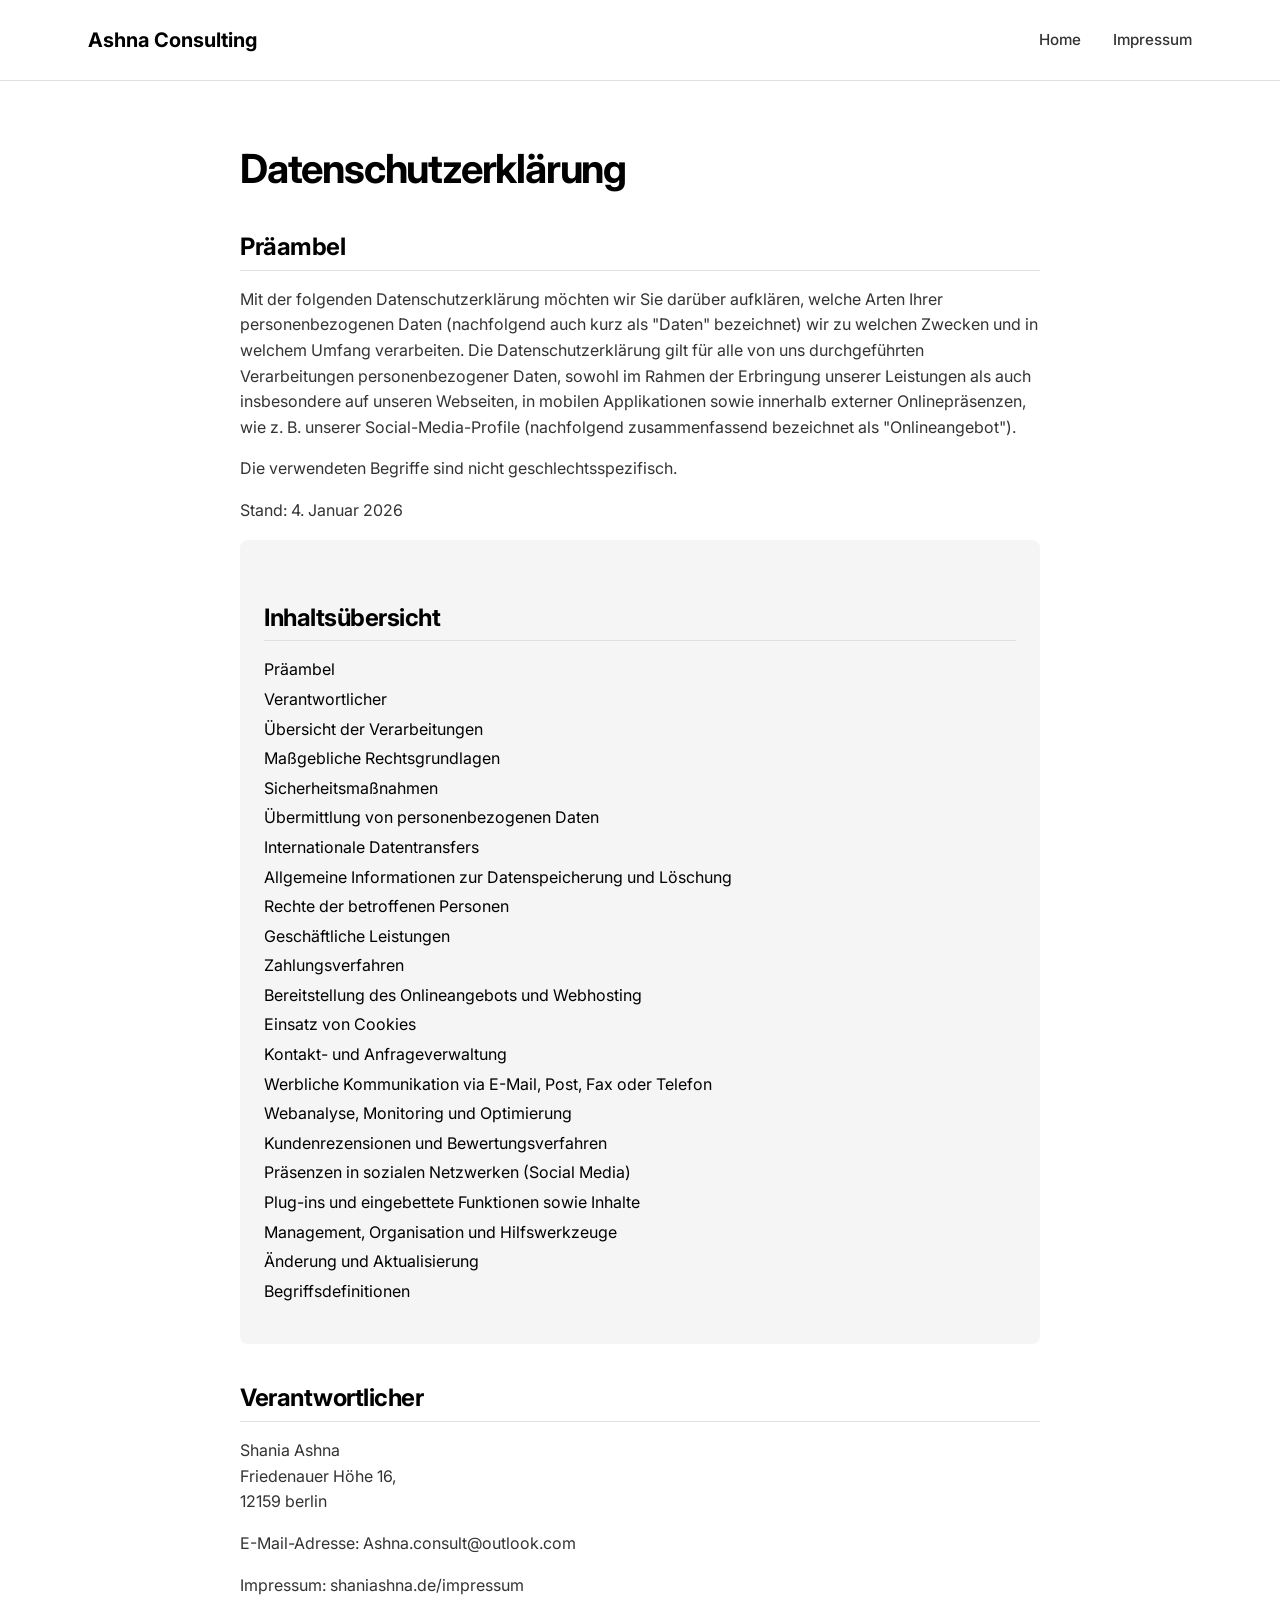
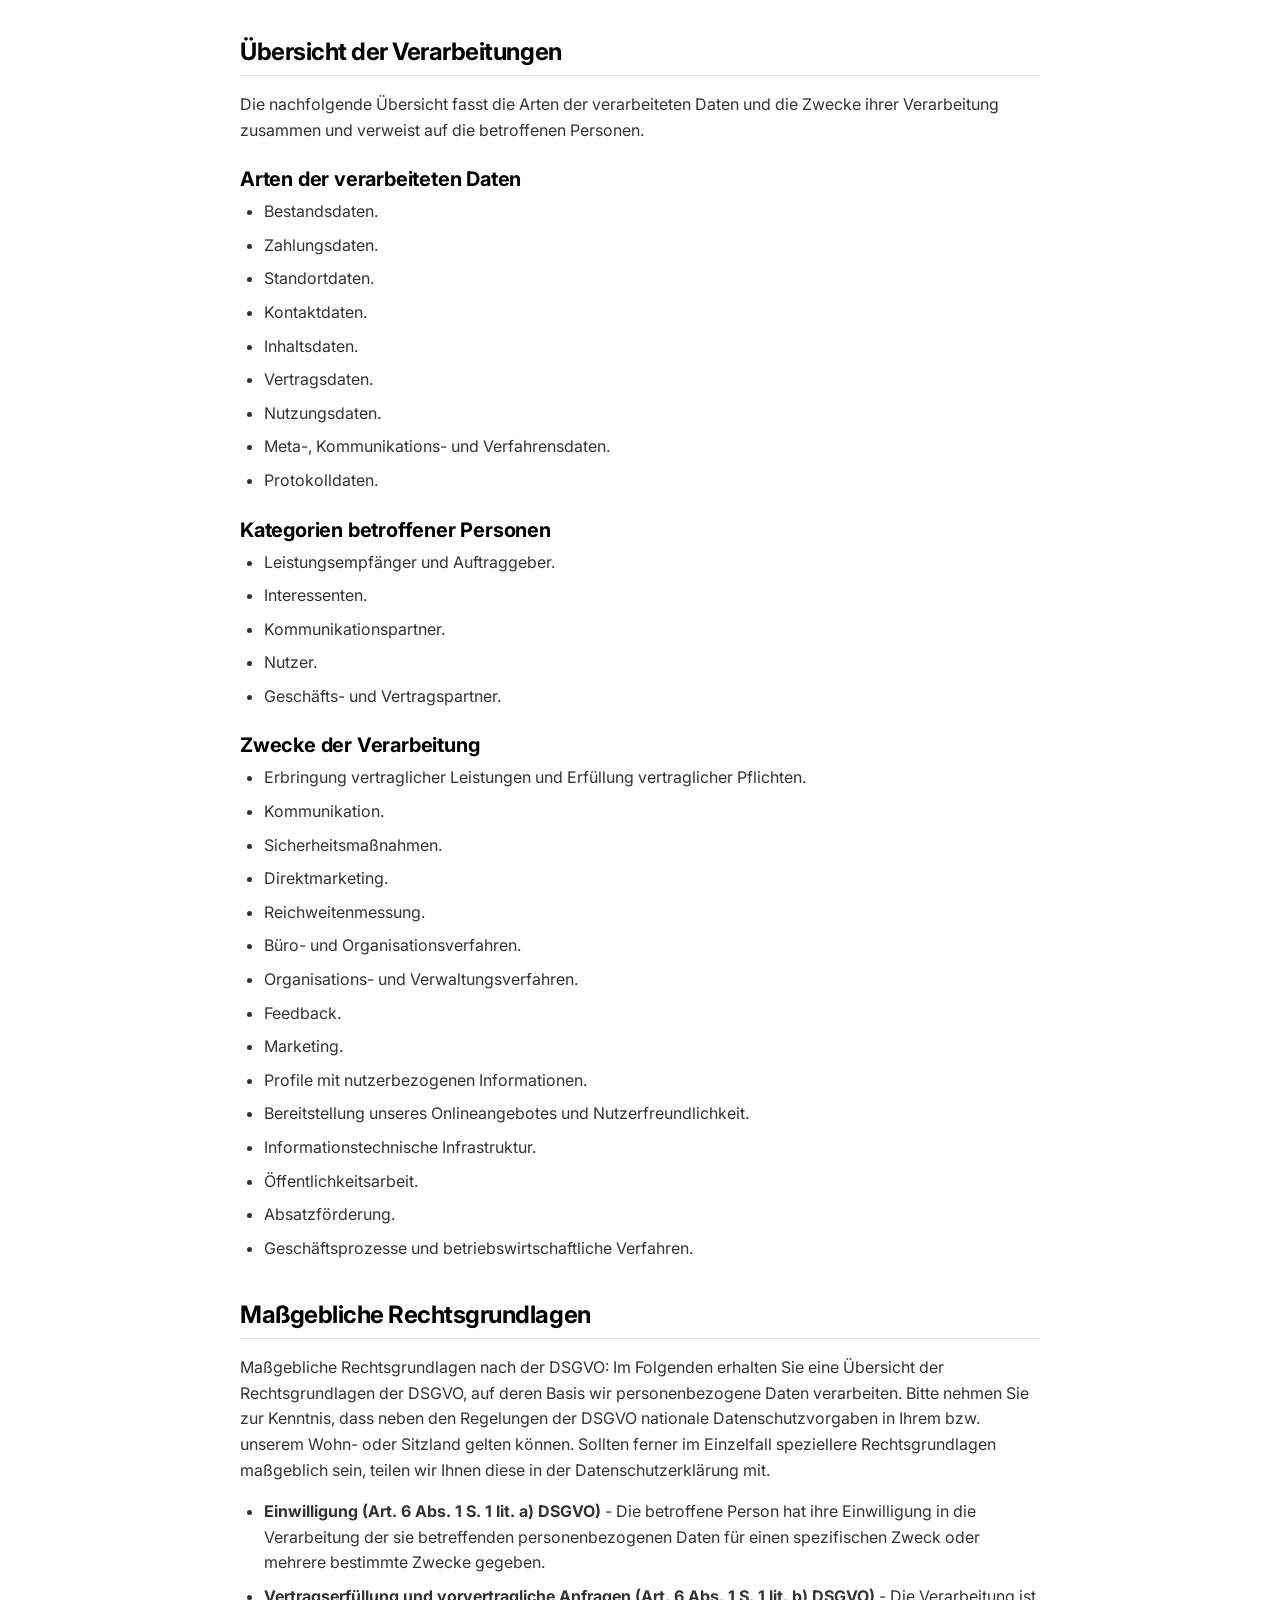
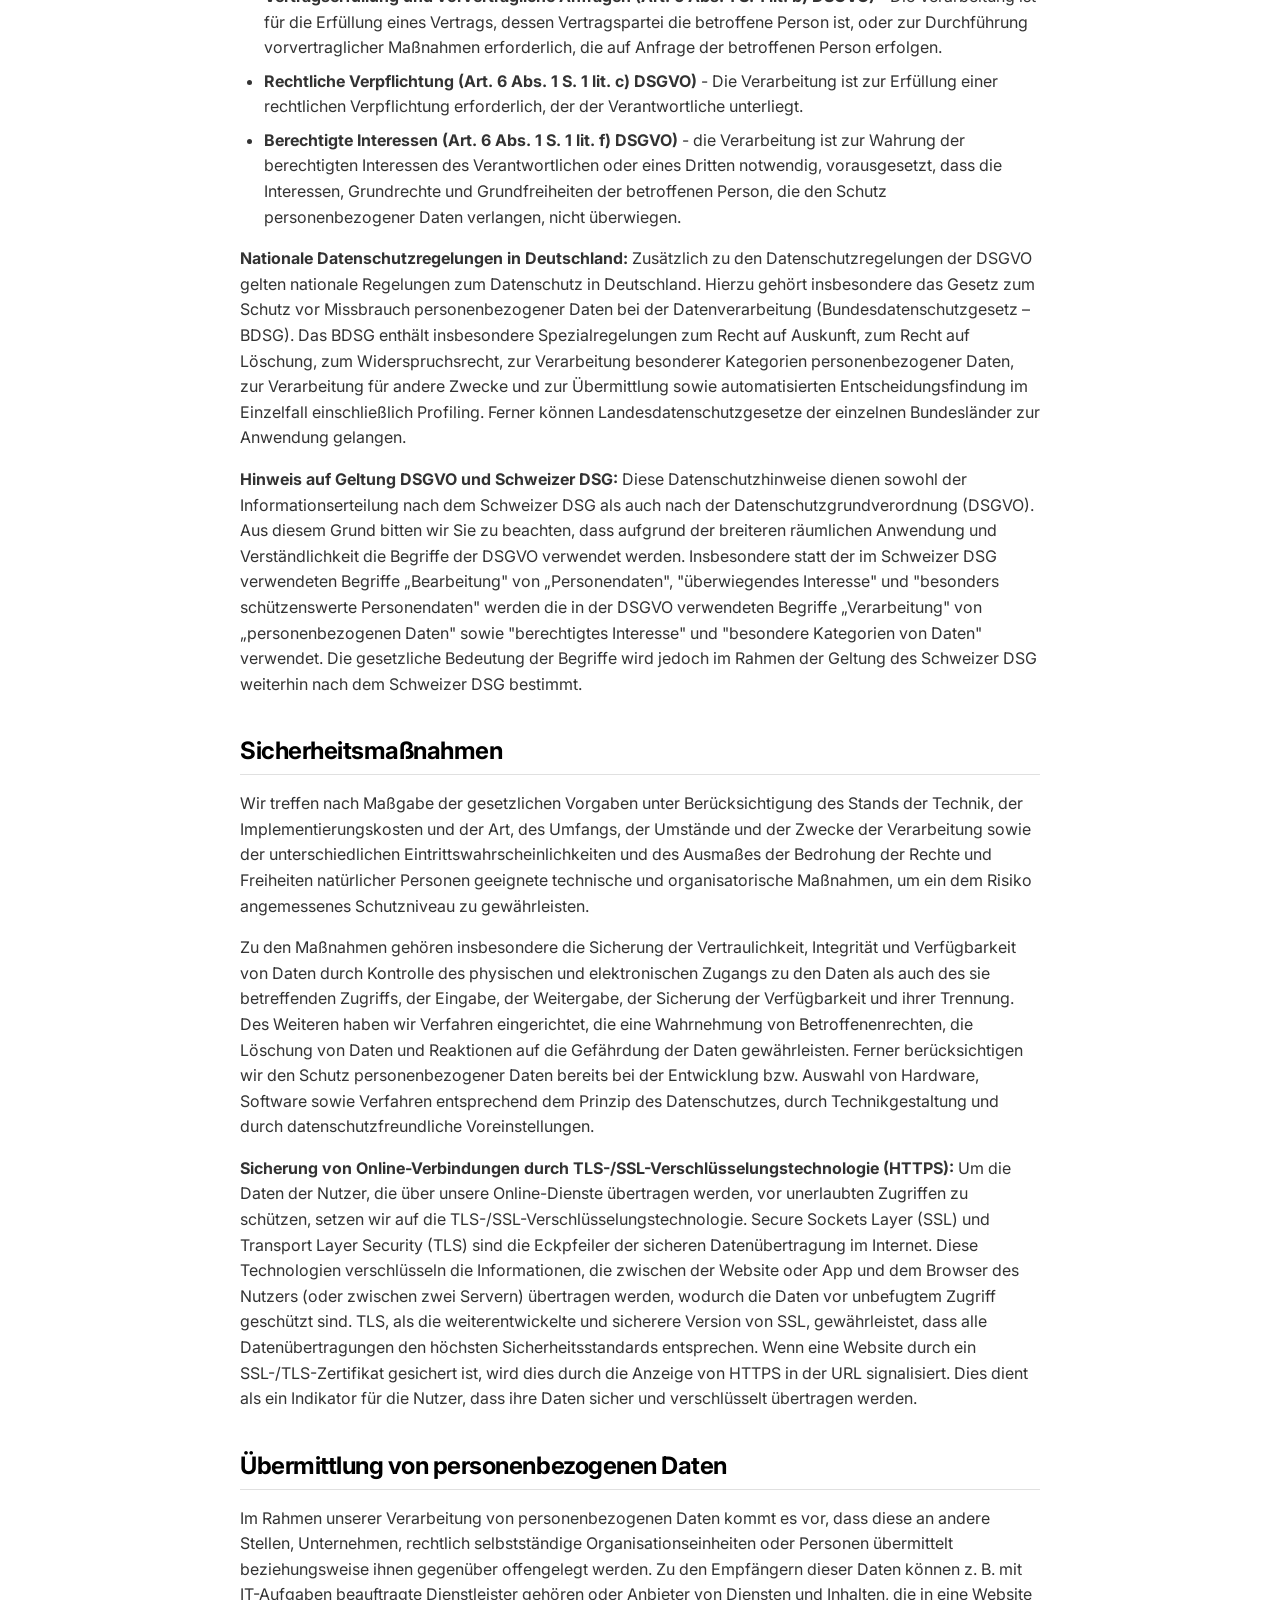
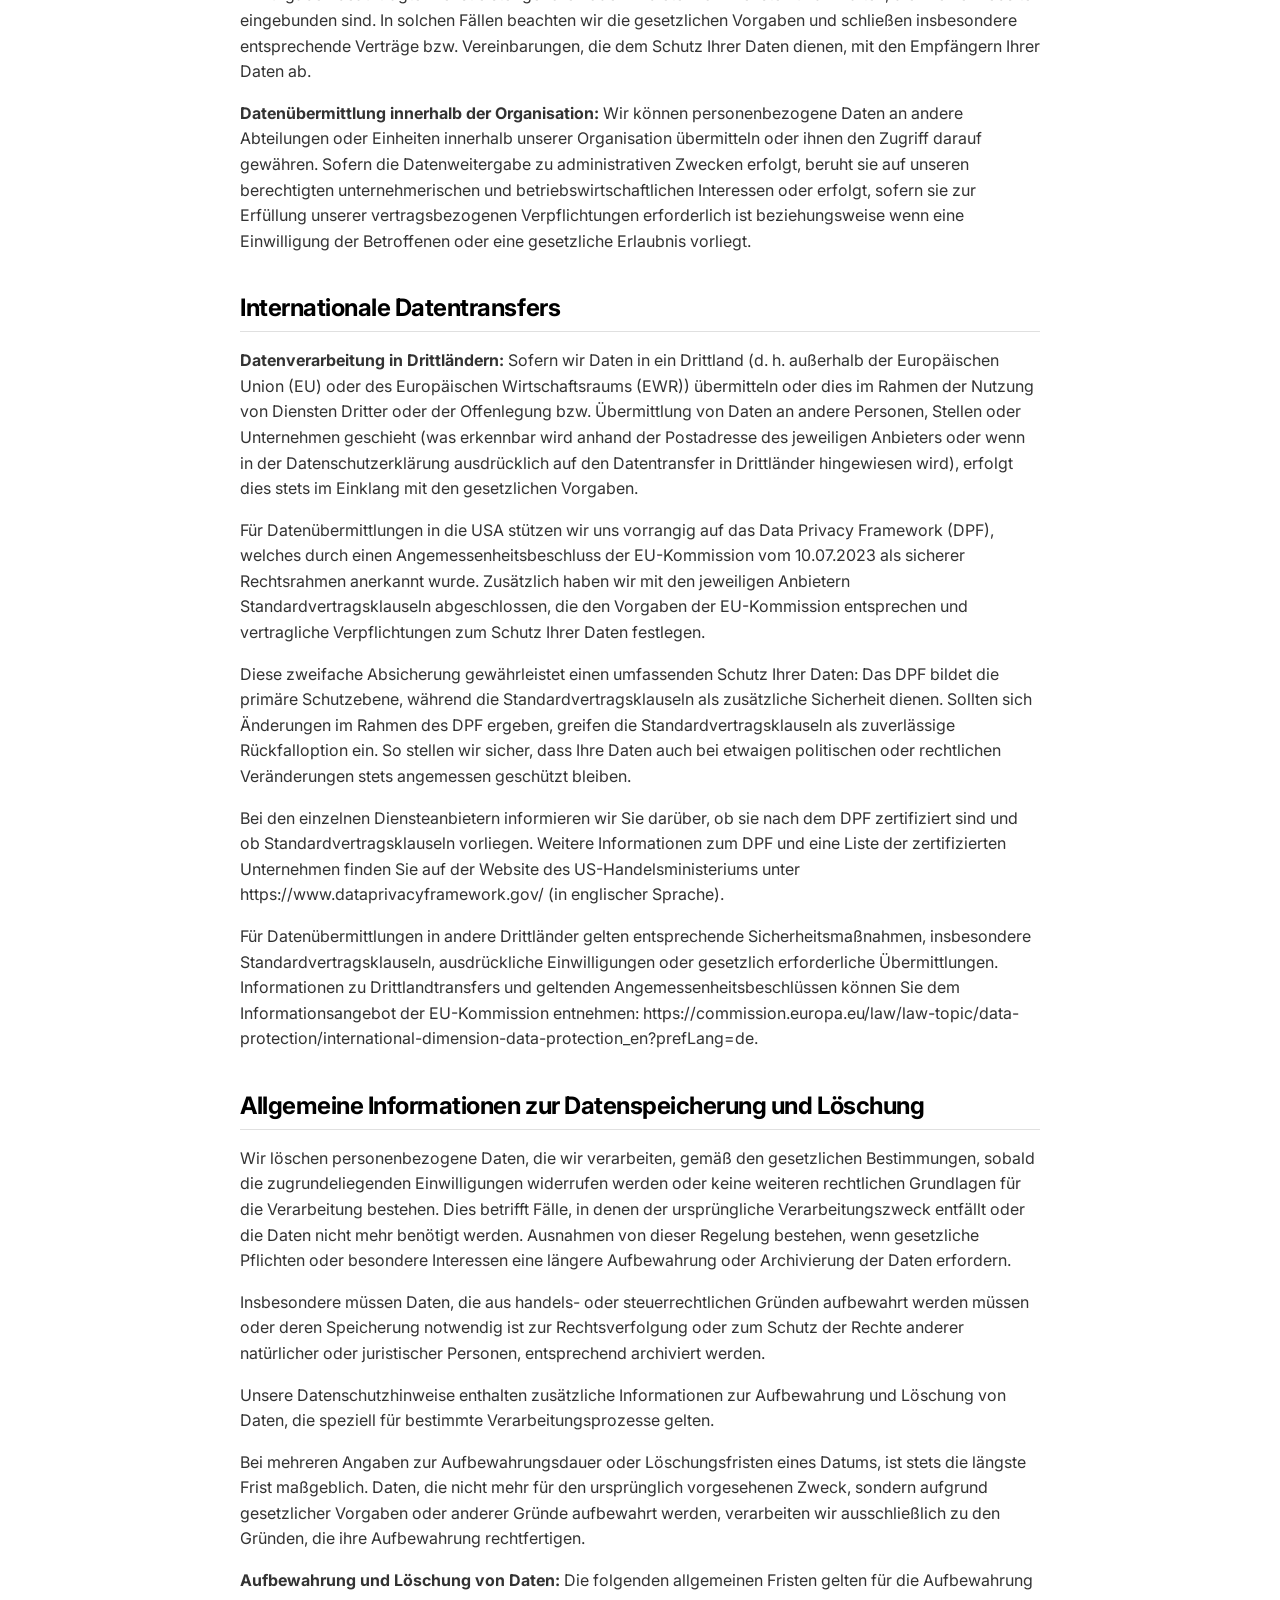
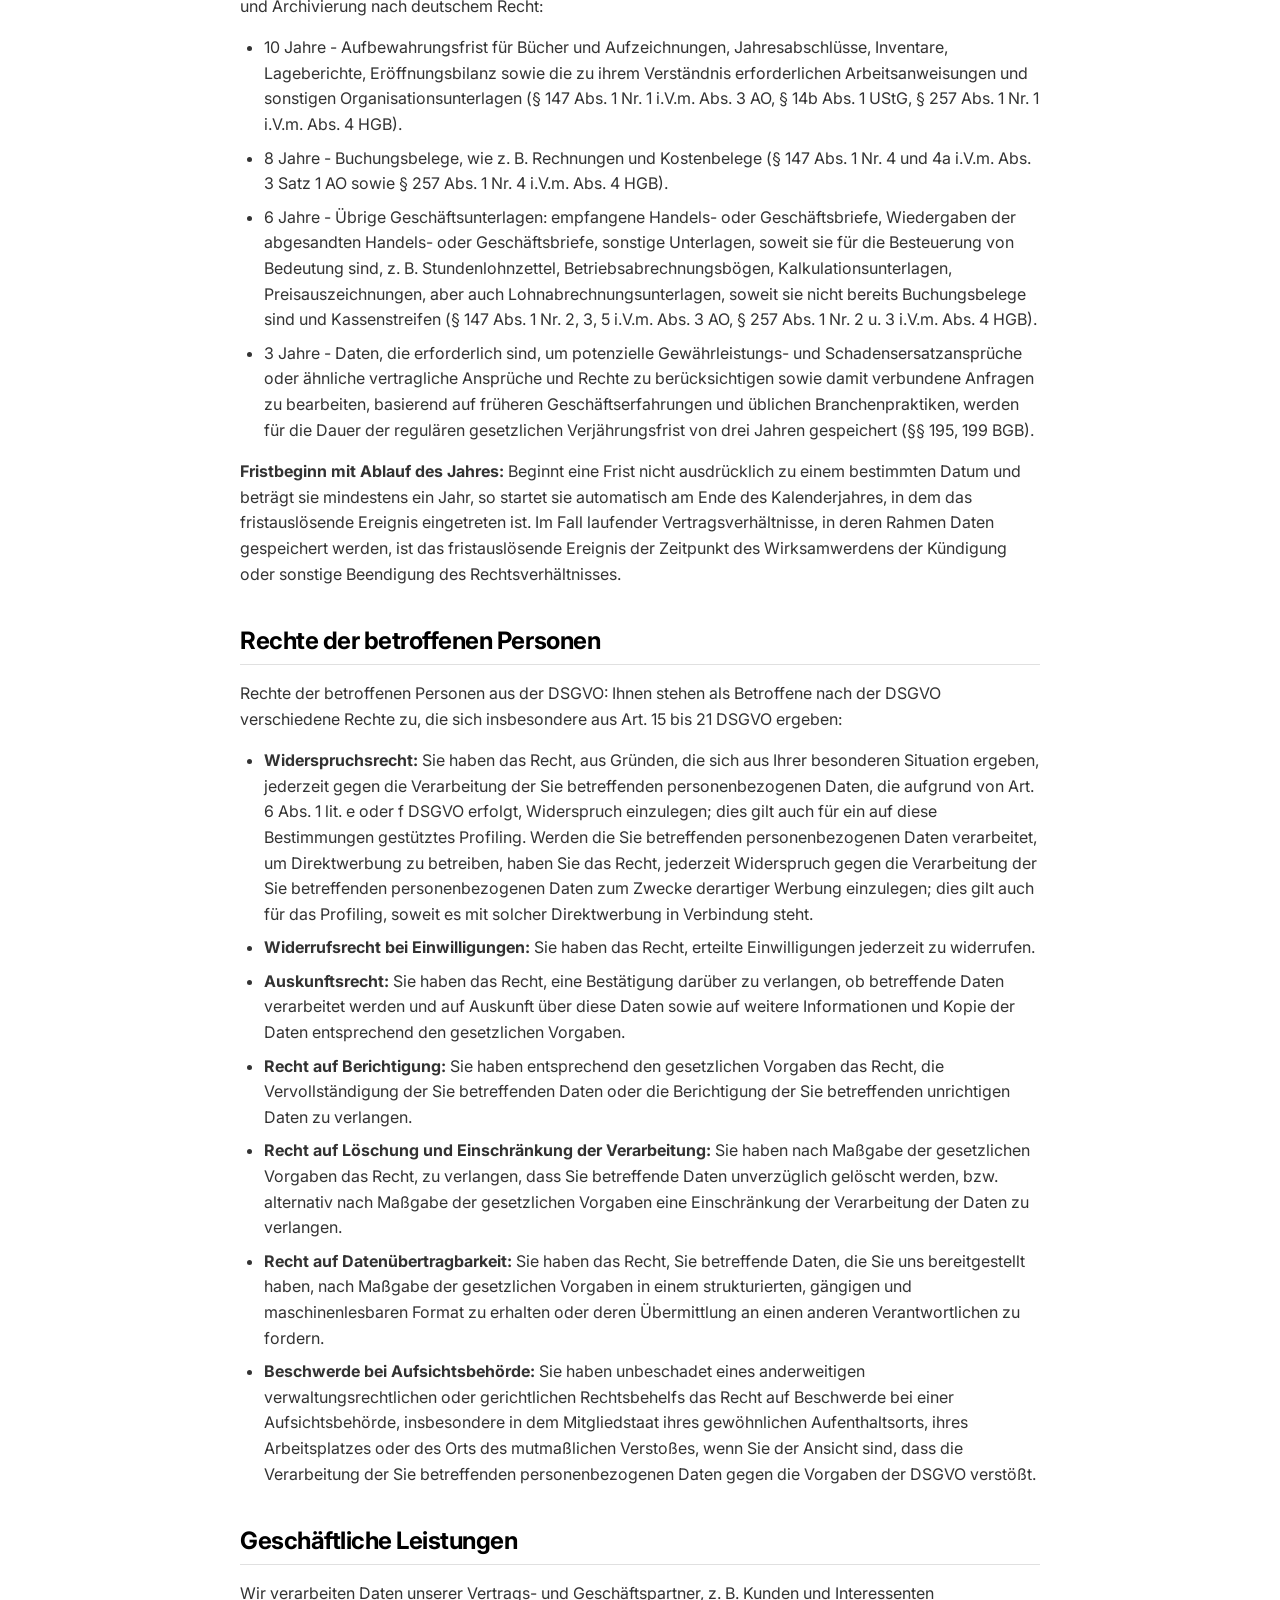
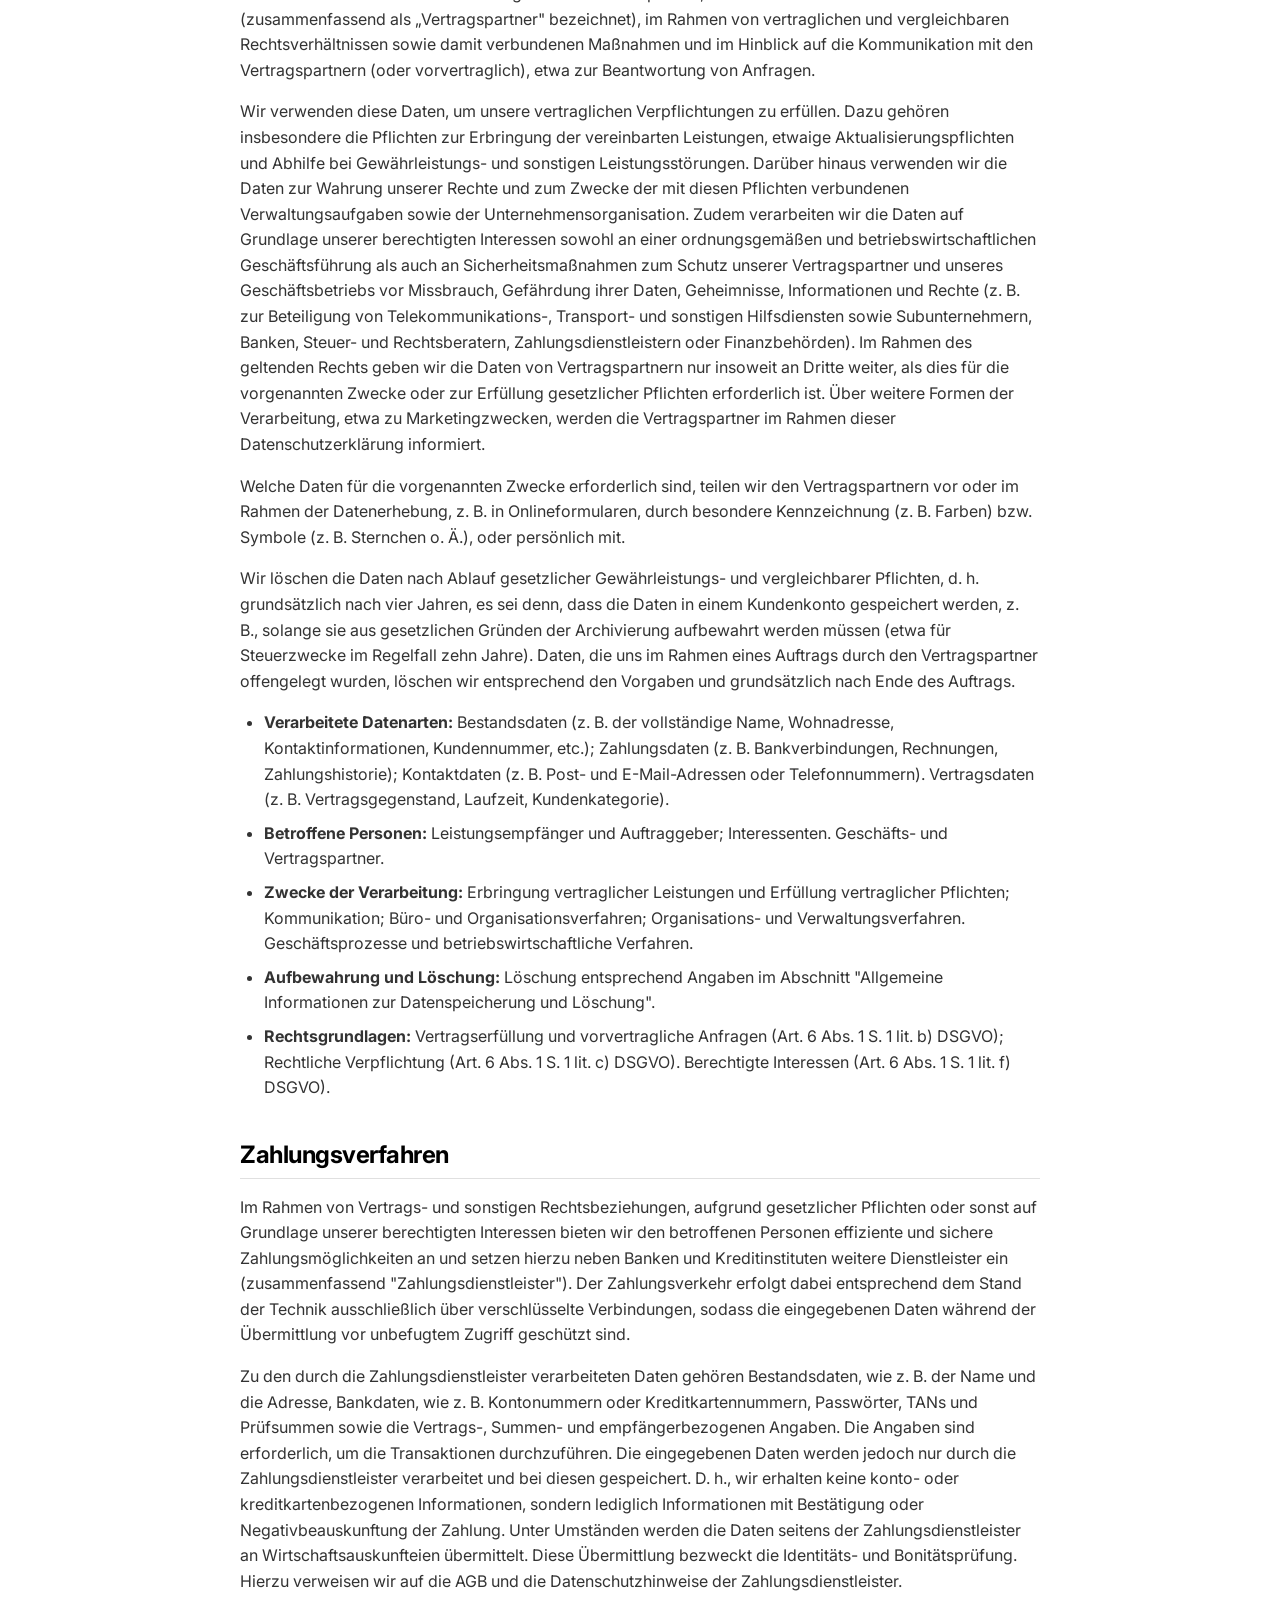
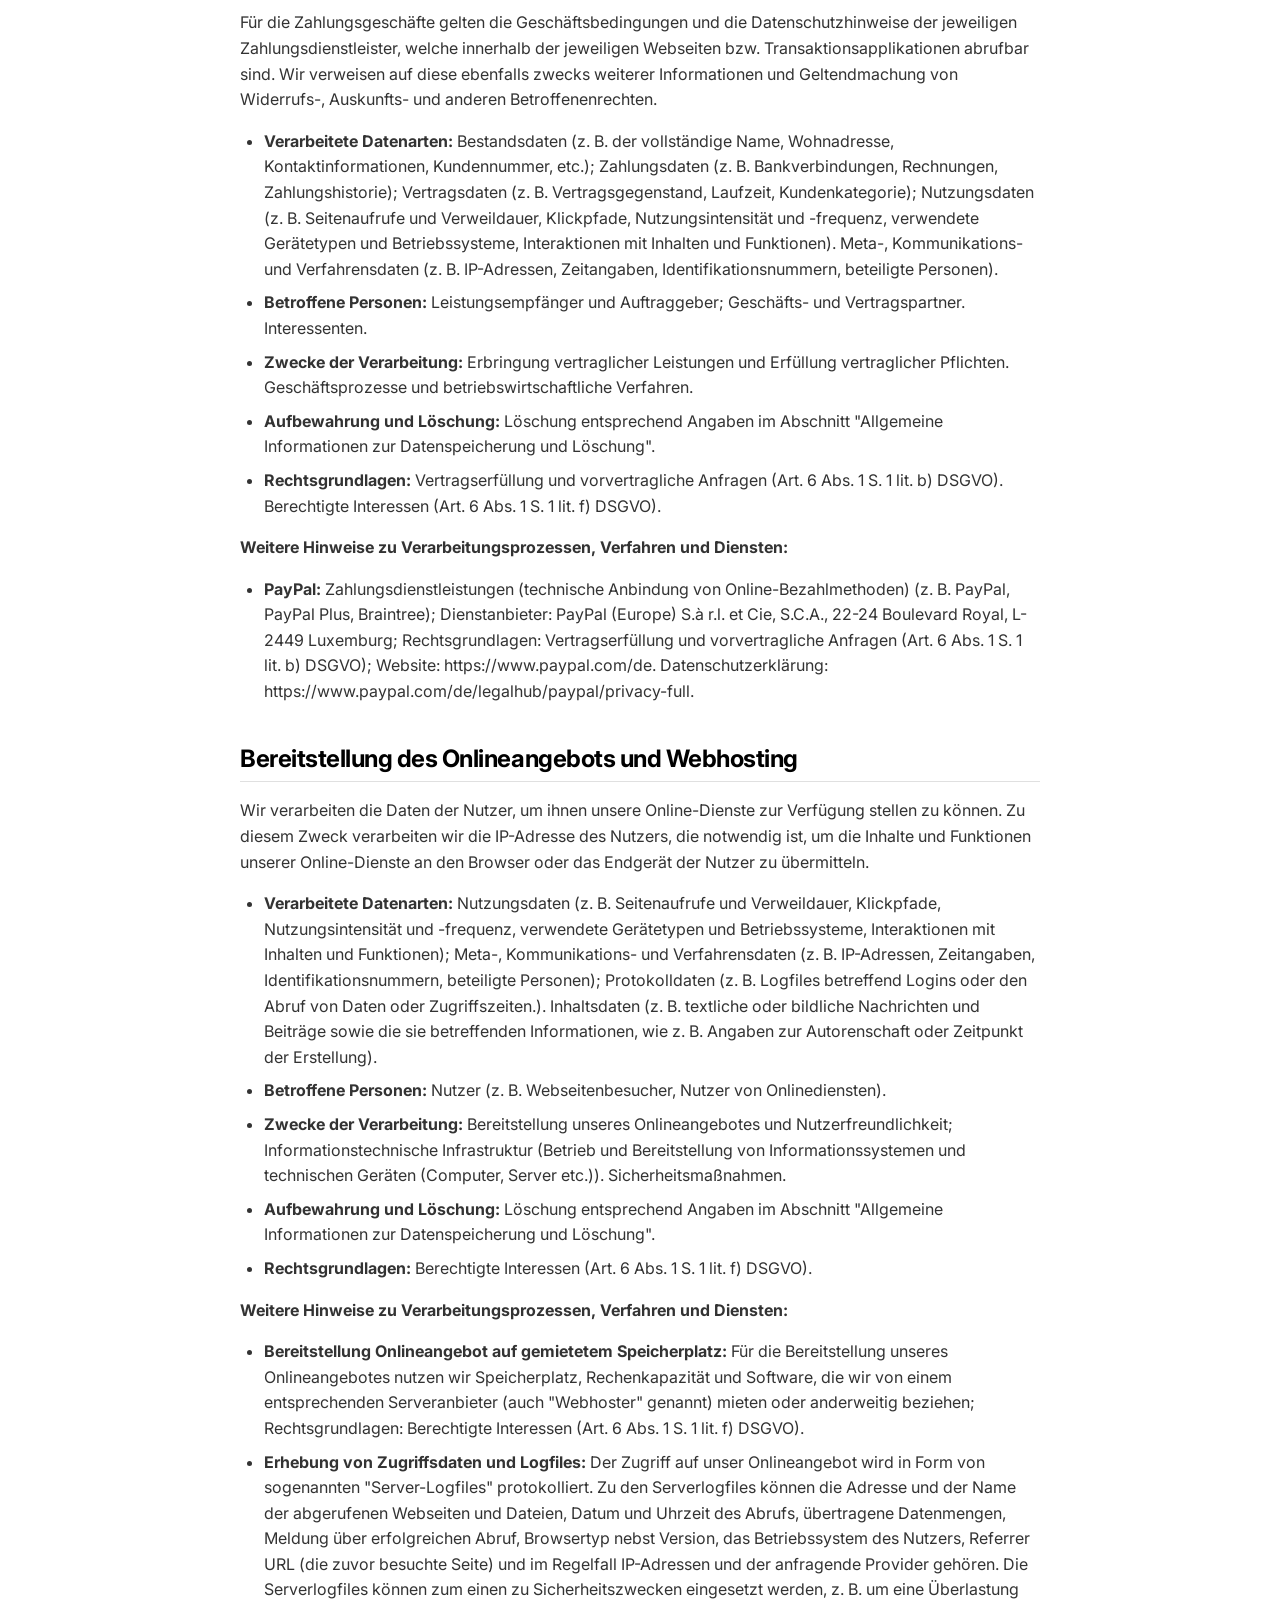
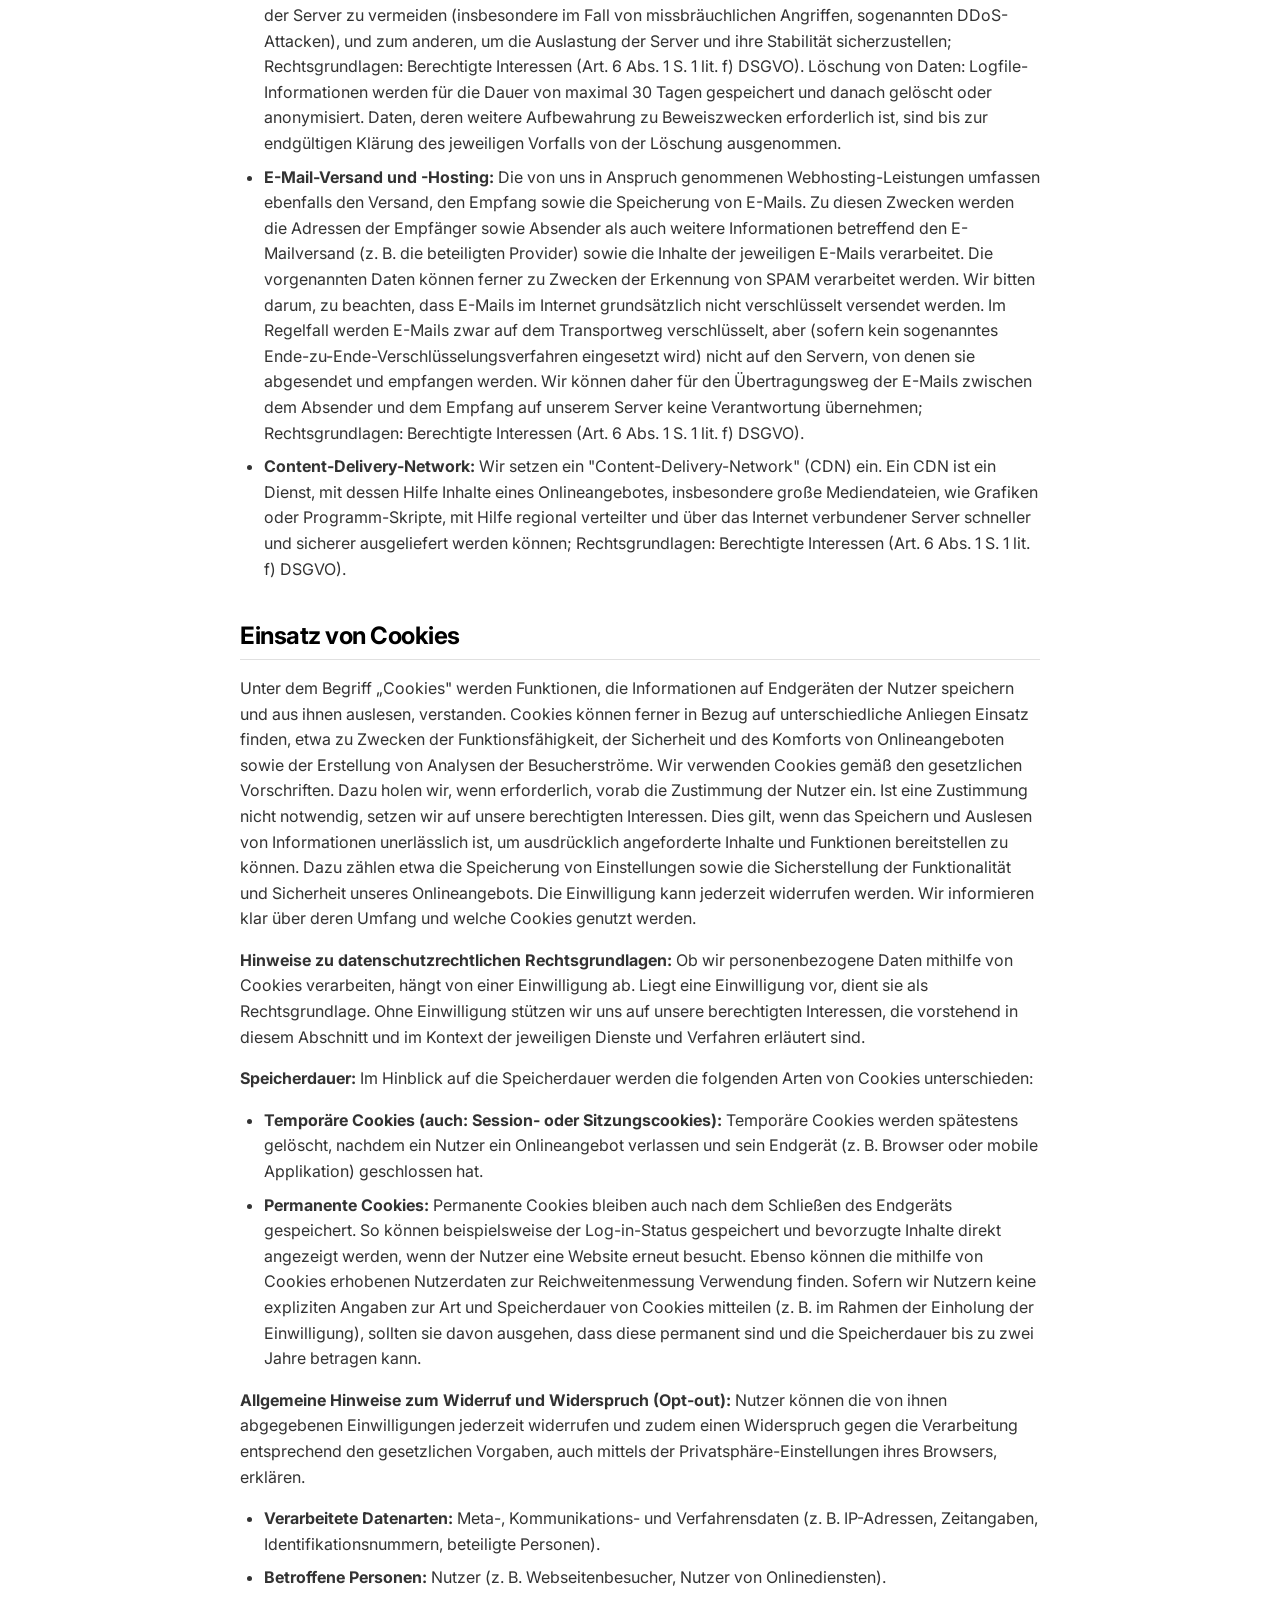
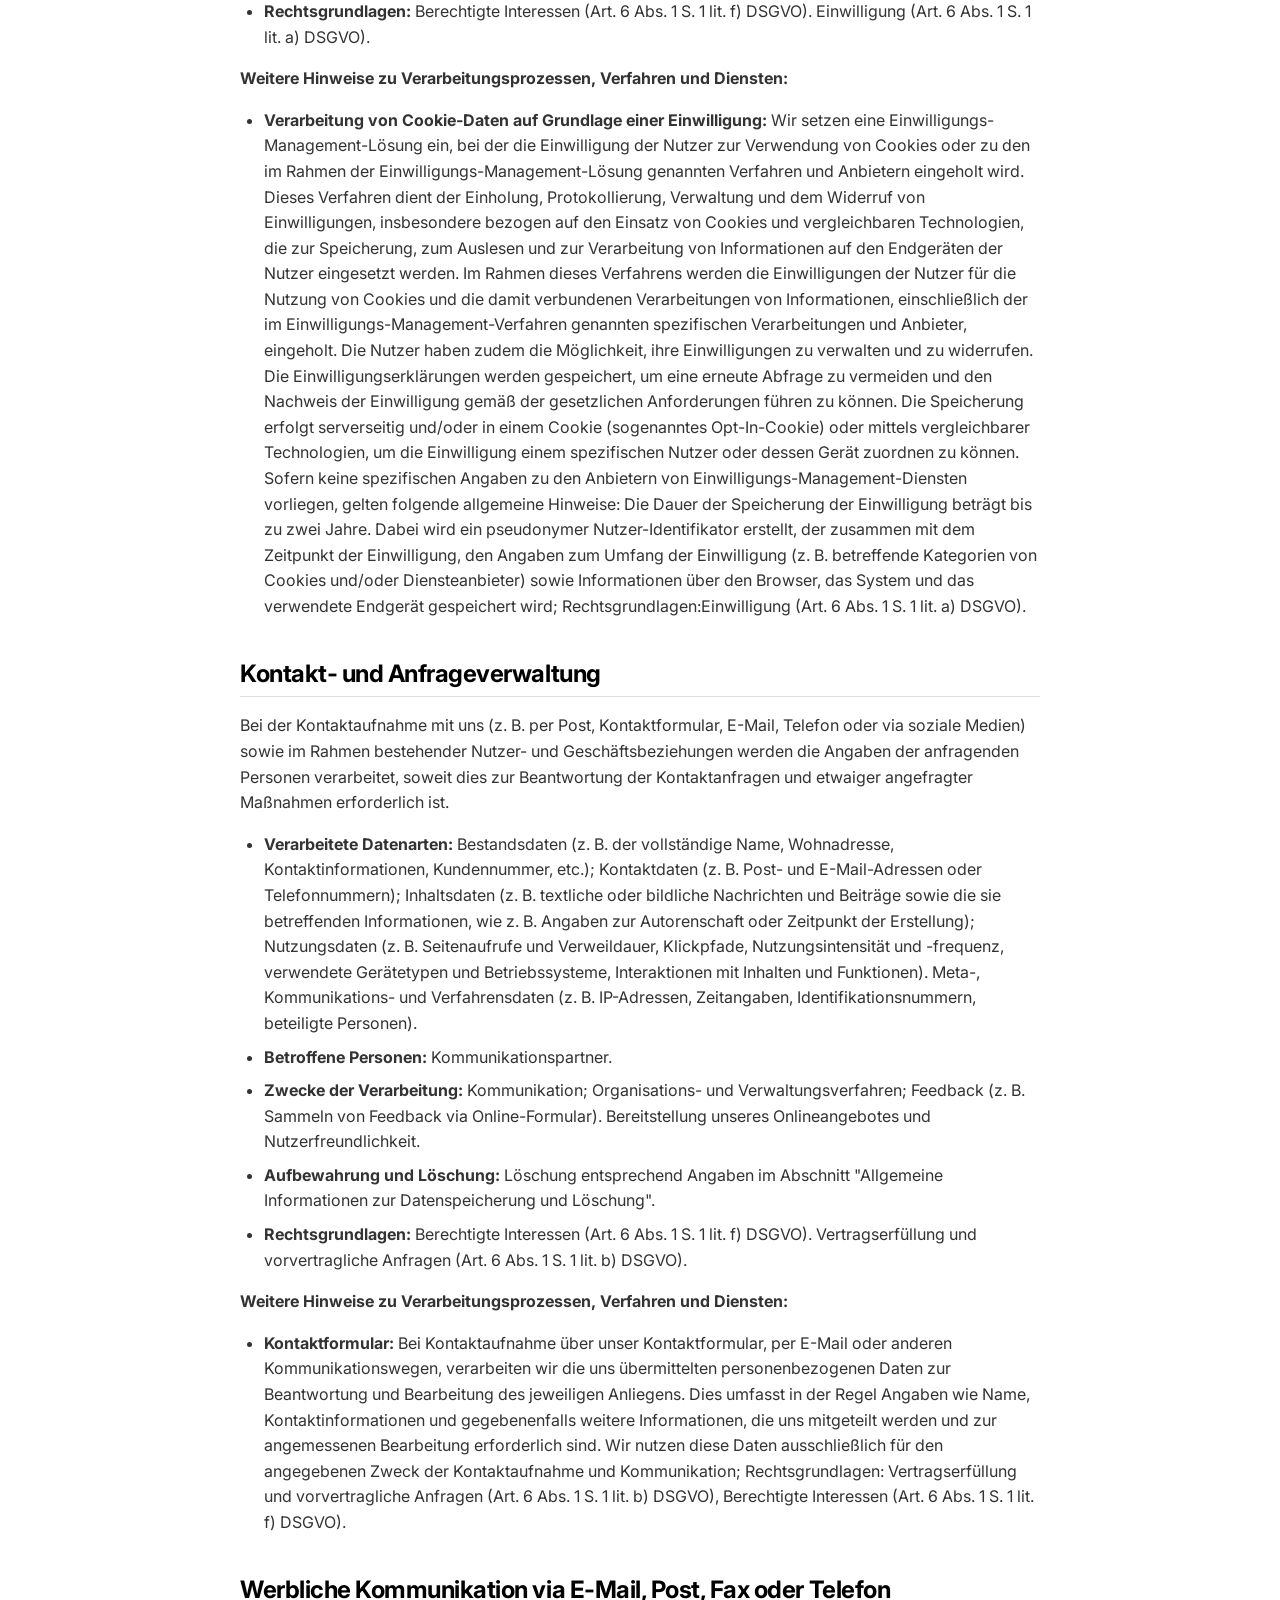
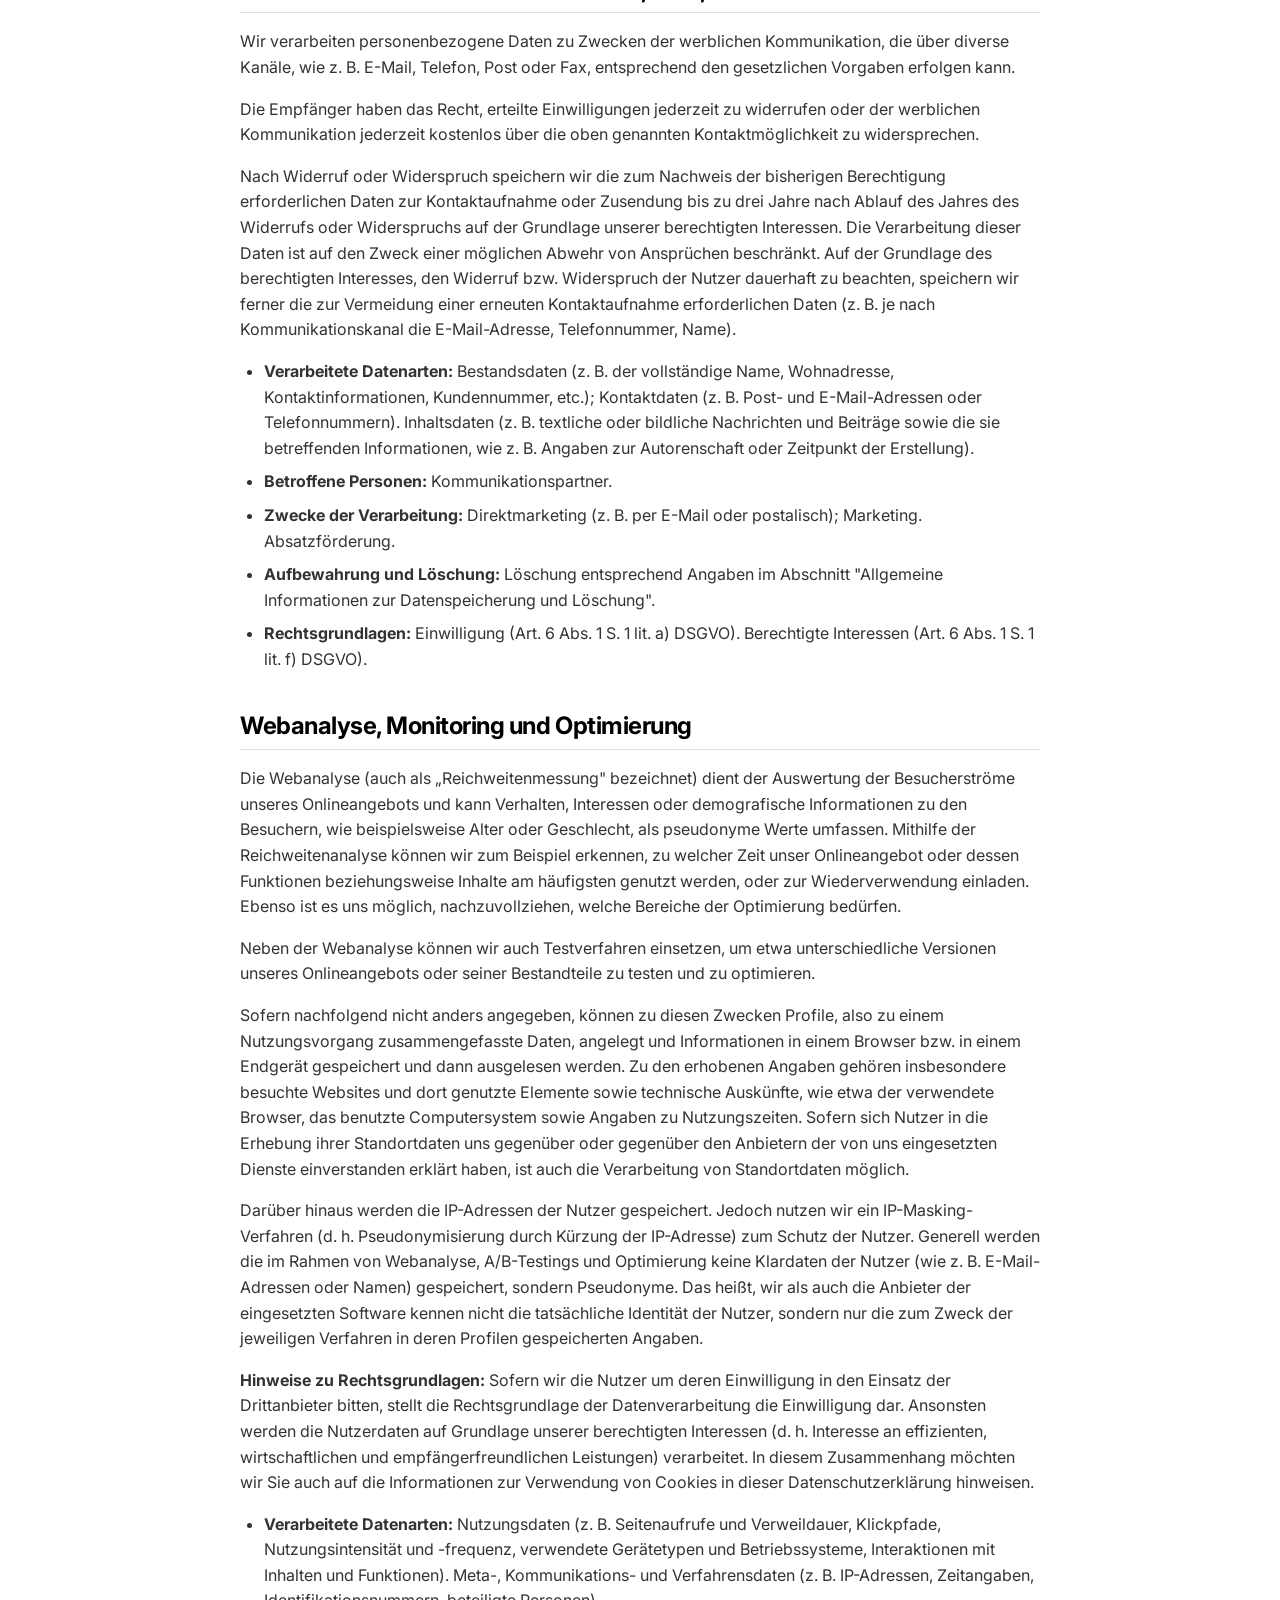
==== commit ccceae33: "refactor: Implement clean URLs across the site and update sitemap modification dates." ====
--- a/datenschutz.html
+++ b/datenschutz.html
@@ -5,6 +5,10 @@
     <meta charset="UTF-8">
     <meta name="viewport" content="width=device-width, initial-scale=1.0">
     <title>Datenschutzerklärung - Ashna Consulting</title>
+    <meta name="description"
+        content="Privacy policy for Ashna Consulting. Learn how we handle your data in accordance with GDPR.">
+    <meta name="robots" content="index, follow">
+    <link rel="canonical" href="https://shaniashna.de/datenschutz">
     <link rel="stylesheet" href="style.css">
     <link rel="preconnect" href="https://fonts.googleapis.com">
     <link rel="preconnect" href="https://fonts.gstatic.com" crossorigin>
@@ -156,11 +160,11 @@
 
     <header class="header">
         <div class="container header-container">
-            <div class="logo"><a href="index.html">Ashna Consulting</a></div>
+            <div class="logo"><a href="/">Ashna Consulting</a></div>
             <nav class="nav">
                 <ul class="nav-list">
-                    <li><a href="index.html">Home</a></li>
-                    <li><a href="impressum.html">Impressum</a></li>
+                    <li><a href="/">Home</a></li>
+                    <li><a href="impressum">Impressum</a></li>
                 </ul>
             </nav>
         </div>
@@ -214,7 +218,7 @@
                 Friedenauer Höhe 16,<br>
                 12159 berlin</p>
             <p>E-Mail-Adresse: <a href="mailto:Ashna.consult@outlook.com">Ashna.consult@outlook.com</a></p>
-            <p>Impressum: <a href="https://www.shaniashna.de/impressum">www.shaniashna.de/impressum</a></p>
+            <p>Impressum: <a href="https://shaniashna.de/impressum">shaniashna.de/impressum</a></p>
 
             <h2 id="uebersicht">Übersicht der Verarbeitungen</h2>
             <p>Die nachfolgende Übersicht fasst die Arten der verarbeiteten Daten und die Zwecke ihrer Verarbeitung
@@ -909,7 +913,8 @@
                         target="_blank">https://www.facebook.com/privacy/policy/</a>. Grundlage Drittlandtransfers: Data
                     Privacy Framework (DPF), Standardvertragsklauseln (<a
                         href="https://www.facebook.com/legal/EU_data_transfer_addendum"
-                        target="_blank">https://www.facebook.com/legal/EU_data_transfer_addendum</a>).</li>
+                        target="_blank">https://www.facebook.com/legal/EU_data_transfer_addendum</a>).
+                </li>
             </ul>
 
             <h2 id="plugins">Plug-ins und eingebettete Funktionen sowie Inhalte</h2>
--- a/style.css
+++ b/style.css
@@ -3,14 +3,15 @@
 :root {
     --color-bg: #ffffff;
     --color-text: #1a1a1a;
-    --color-text-muted: #666666;
-    --color-primary: #000000;
-    /* Minimalist black */
-    --color-primary-hover: #333333;
-    --color-secondary-bg: #f9f9f9;
+    --color-text-muted: #000000;
+    --color-primary: #4169E1;
+    /* Royal Blue */
+    --color-primary-hover: #27408B;
+    --color-secondary-bg: #f0f4ff;
+    /* Very light blue tint */
     --color-dark-bg: #111111;
     --color-light-text: #ffffff;
-    --color-border: #eaeaea;
+    --color-border: #dbeafe;
 
     --font-main: 'Inter', -apple-system, BlinkMacSystemFont, "Segoe UI", Roboto, Helvetica, Arial, sans-serif;
 
@@ -21,8 +22,10 @@
     --spacing-xl: 6rem;
 
     --container-width: 1200px;
-    --border-radius: 4px;
+    --border-radius: 8px;
     --transition: 0.3s ease;
+    --shadow-sm: 0 4px 6px -1px rgba(0, 0, 0, 0.1), 0 2px 4px -1px rgba(0, 0, 0, 0.06);
+    --shadow-md: 0 10px 15px -3px rgba(0, 0, 0, 0.1), 0 4px 6px -2px rgba(0, 0, 0, 0.05);
 }
 
 /* --- Reset & Base --- */
@@ -62,10 +65,12 @@
 /* --- Typography --- */
 h1,
 h2,
-h3 {
+h3,
+h4 {
     line-height: 1.2;
     margin-bottom: var(--spacing-sm);
     font-weight: 700;
+    color: var(--color-primary);
 }
 
 h1 {
@@ -106,10 +111,16 @@
     color: var(--color-text-muted);
 }
 
+.text-center {
+    text-align: center;
+}
+
 .grid {
     display: grid;
     grid-template-columns: repeat(auto-fit, minmax(300px, 1fr));
     gap: var(--spacing-md);
+    align-items: start;
+    /* Ensure cards align to top */
 }
 
 .btn {
@@ -121,11 +132,14 @@
     font-weight: 500;
     border: 1px solid var(--color-primary);
     cursor: pointer;
+    box-shadow: var(--shadow-sm);
 }
 
 .btn:hover {
     background-color: var(--color-primary-hover);
     border-color: var(--color-primary-hover);
+    box-shadow: var(--shadow-md);
+    transform: translateY(-2px);
 }
 
 .btn-sm {
@@ -142,7 +156,7 @@
 }
 
 .section-dark {
-    background-color: var(--color-dark-bg);
+    background-color: var(--color-primary);
     color: var(--color-light-text);
 }
 
@@ -186,7 +200,7 @@
 }
 
 .nav-list a:hover {
-    color: var(--color-text-muted);
+    color: var(--color-primary);
 }
 
 .menu-btn {
@@ -195,6 +209,7 @@
     border: none;
     font-size: 1.5rem;
     cursor: pointer;
+    color: var(--color-text);
 }
 
 /* --- Hero --- */
@@ -224,13 +239,89 @@
 .hero-image img {
     max-width: 100%;
     border-radius: var(--border-radius);
-    box-shadow: 0 20px 40px rgba(0, 0, 0, 0.1);
+    box-shadow: var(--shadow-md);
 }
 
 .hero p {
     font-size: 1.25rem;
     color: var(--color-text-muted);
     margin-bottom: var(--spacing-md);
+}
+
+/* --- About Section --- */
+.about-container {
+    display: flex;
+    flex-direction: column;
+    align-items: center;
+    justify-content: center;
+    max-width: 800px;
+    /* Limit width for better reading experience */
+    margin: 0 auto;
+    text-align: center;
+}
+
+/* Removed .about-image styles as image is removed */
+
+.about-text {
+    width: 100%;
+}
+
+.about-text h2.section-title {
+    text-align: center !important;
+    /* Force center */
+}
+
+.mission-quote {
+    font-size: 1.5rem;
+    font-weight: 600;
+    font-style: italic;
+    color: #333;
+    /* Dark grey for mission statement */
+    margin-bottom: 2rem;
+    line-height: 1.4;
+}
+
+.about-text h3 {
+    margin-top: var(--spacing-md);
+    color: var(--color-primary);
+    margin-bottom: 1rem;
+}
+
+/* --- Pricing Section --- */
+.pricing-table {
+    width: 100%;
+    border-collapse: collapse;
+    background: white;
+    border-radius: var(--border-radius);
+    overflow: hidden;
+    box-shadow: var(--shadow-md);
+    margin-top: var(--spacing-md);
+}
+
+.pricing-table th,
+.pricing-table td {
+    padding: 1.2rem;
+    text-align: left;
+    border-bottom: 1px solid var(--color-border);
+}
+
+.pricing-table th {
+    background-color: var(--color-secondary-bg);
+    color: var(--color-primary);
+    font-weight: 700;
+    text-transform: uppercase;
+    font-size: 0.85rem;
+    letter-spacing: 0.05em;
+}
+
+.pricing-table tr:hover {
+    background-color: #fafafa;
+}
+
+.pricing-table td:last-child {
+    font-weight: 600;
+    text-align: right;
+    white-space: nowrap;
 }
 
 /* --- Cards (Services, Use Cases) --- */
@@ -240,46 +331,109 @@
     border: 1px solid var(--color-border);
     border-radius: var(--border-radius);
     transition: var(--transition);
+    height: 100%;
+    display: flex;
+    flex-direction: column;
 }
 
 .card:hover {
     transform: translateY(-5px);
-    box-shadow: 0 10px 30px rgba(0, 0, 0, 0.05);
+    box-shadow: var(--shadow-md);
+    border-color: var(--color-primary);
+}
+
+.card-content {
+    flex-grow: 1;
 }
 
 .card h3 {
     margin-bottom: var(--spacing-xs);
+    color: var(--color-primary);
+}
+
+.service-price {
+    font-weight: 700;
+    font-size: 1.1rem;
+    color: var(--color-text);
+    margin-bottom: var(--spacing-sm);
 }
 
 .service-description {
     color: var(--color-text-muted);
     font-size: 0.95rem;
-    /* margin-bottom is handled by p styles, but let's be specific */
     margin-bottom: var(--spacing-sm);
 }
 
-.service-features {
+.toggle-details-btn {
+    background: none;
+    border: none;
+    color: var(--color-primary);
+    cursor: pointer;
+    font-weight: 500;
+    padding: 0;
+    margin-top: var(--spacing-xs);
+    font-size: 0.9rem;
+    text-decoration: underline;
+}
+
+.toggle-details-btn:hover {
+    color: var(--color-primary-hover);
+}
+
+.service-details {
     margin-top: var(--spacing-sm);
     padding-top: var(--spacing-sm);
     border-top: 1px solid var(--color-border);
-}
-
-.service-features li {
+    animation: fadeIn 0.3s ease;
+}
+
+.service-details.hidden {
+    display: none;
+}
+
+@keyframes fadeIn {
+    from {
+        opacity: 0;
+        transform: translateY(-5px);
+    }
+
+    to {
+        opacity: 1;
+        transform: translateY(0);
+    }
+}
+
+.service-features-list {
+    list-style: none;
+    padding-left: 0;
+}
+
+.service-features-list li {
     margin-bottom: 0.5rem;
     font-size: 0.9rem;
     color: var(--color-text-muted);
     line-height: 1.5;
-}
-
-.card p {
-    color: var(--color-text-muted);
-    font-size: 0.95rem;
-    margin-bottom: 0;
-}
-
-/* Ensure description text specifically has margin if features follow */
-.card .service-description {
-    margin-bottom: var(--spacing-sm);
+    position: relative;
+    padding-left: 1.2rem;
+}
+
+.service-features-list li::before {
+    content: "•";
+    color: var(--color-primary);
+    position: absolute;
+    left: 0;
+    font-weight: bold;
+}
+
+.card-action {
+    margin-top: var(--spacing-md);
+    text-align: center;
+}
+
+.btn-contact {
+    display: block;
+    width: 100%;
+    text-align: center;
 }
 
 /* --- Testimonials --- */
@@ -292,20 +446,23 @@
 .testimonial {
     text-align: center;
     padding: var(--spacing-md);
-    background-color: var(--color-secondary-bg);
+    background-color: white;
+    box-shadow: var(--shadow-sm);
     border-radius: var(--border-radius);
+    border: 1px solid var(--color-border);
 }
 
 .quote {
     font-size: 1.1rem;
     font-style: italic;
     margin-bottom: var(--spacing-sm);
+    color: var(--color-text);
 }
 
 .author {
     font-weight: 600;
     font-size: 0.9rem;
-    color: var(--color-text-muted);
+    color: var(--color-primary);
 }
 
 /* --- Contact --- */
@@ -330,10 +487,12 @@
     border-radius: var(--border-radius);
     font-weight: 500;
     border: 1px solid rgba(255, 255, 255, 0.2);
+    transition: var(--transition);
 }
 
 .contact-link:hover {
-    background: rgba(255, 255, 255, 0.2);
+    background: rgba(255, 255, 255, 0.25);
+    transform: translateY(-2px);
 }
 
 /* --- Footer --- */
@@ -351,9 +510,15 @@
         --spacing-xl: 4rem;
     }
 
+    .hero-container,
+    .about-container {
+        flex-direction: column;
+        text-align: center;
+    }
+
+    /* Reverse hero so image is on top on mobile if desired, or keep standard flow */
     .hero-container {
         flex-direction: column-reverse;
-        text-align: center;
     }
 
     .hero-image {
@@ -366,9 +531,6 @@
 
     .nav {
         display: none;
-        /* Simple hiding for first iteration */
-        /* To make a proper mobile menu would require more JS/CSS */
-        /* For MVP phase 1, we can just let it hide or stack */
     }
 
     .menu-btn {
@@ -388,10 +550,15 @@
 
     .nav-list {
         flex-direction: column;
-        align-items: flex-start;
+        align-items: center;
     }
 
     .contact-links {
         flex-direction: column;
     }
+
+    .pricing-table th,
+    .pricing-table td {
+        padding: 0.8rem;
+    }
 }
